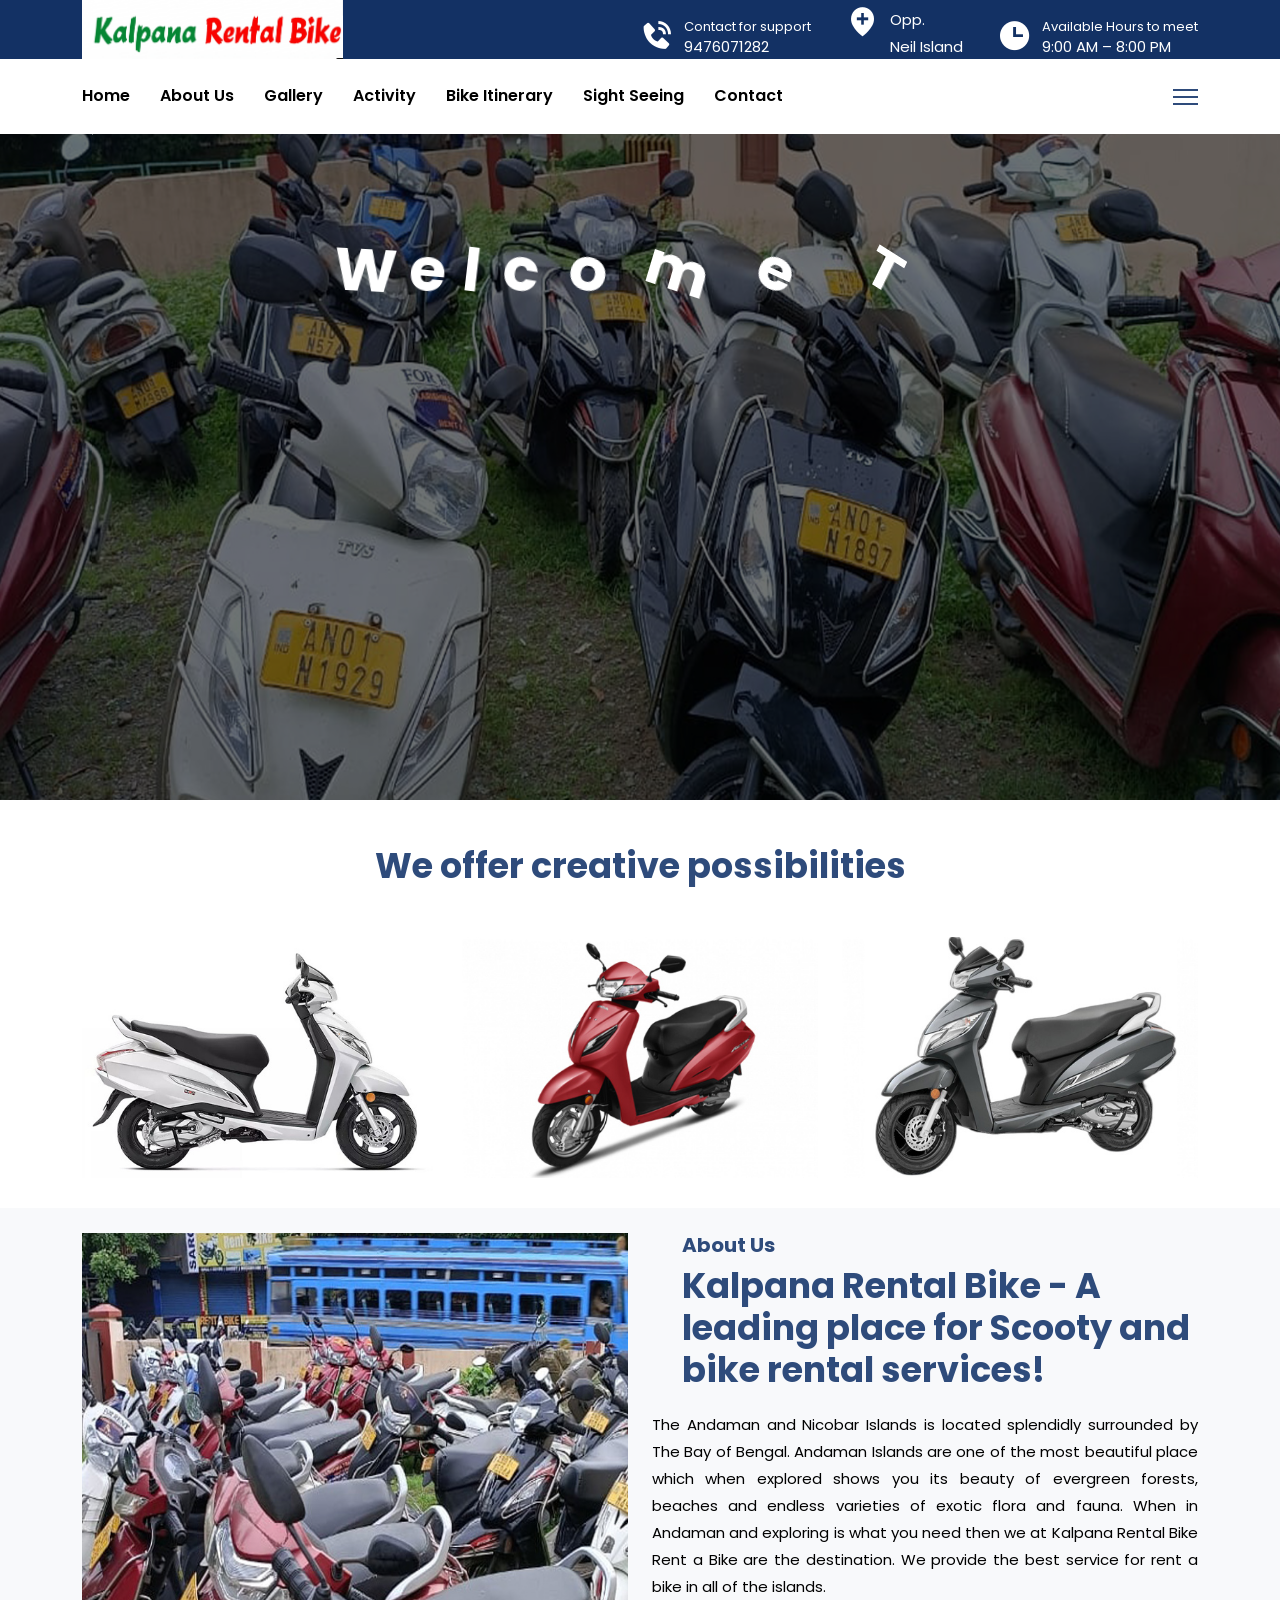
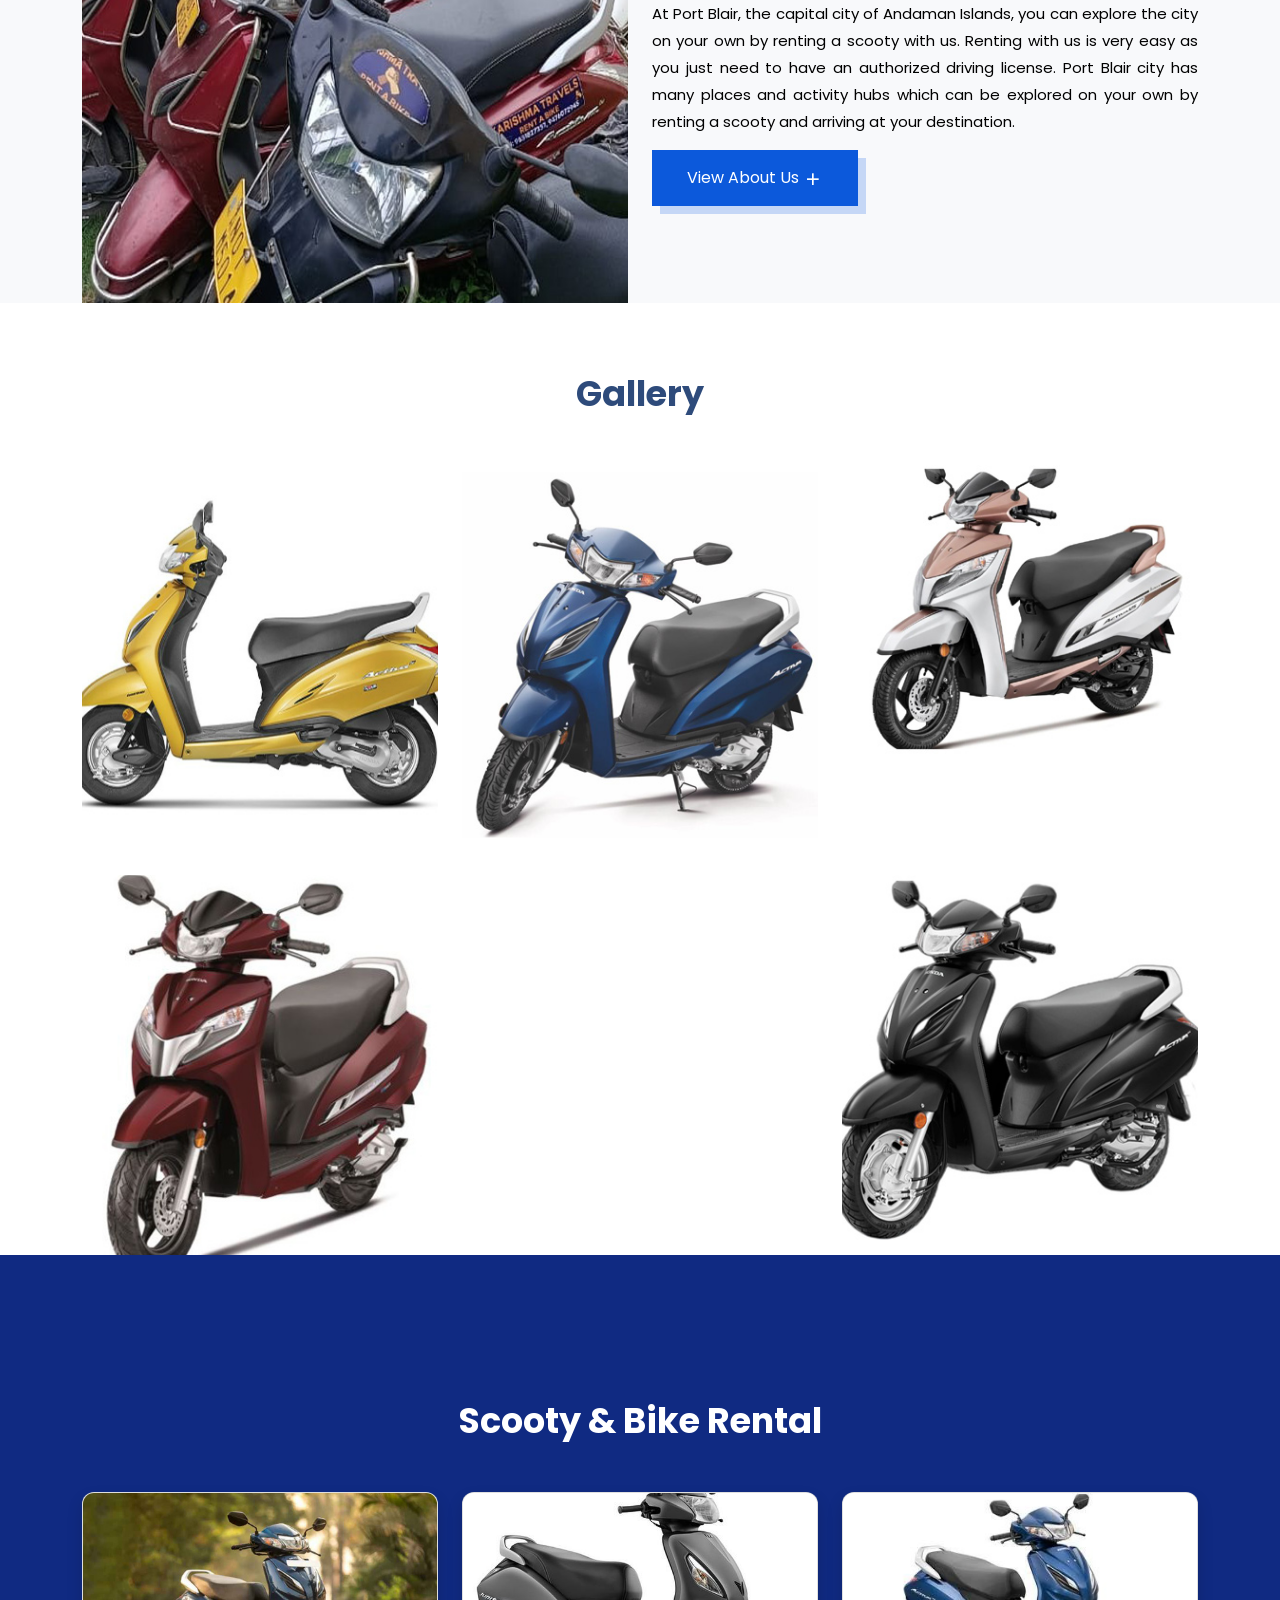
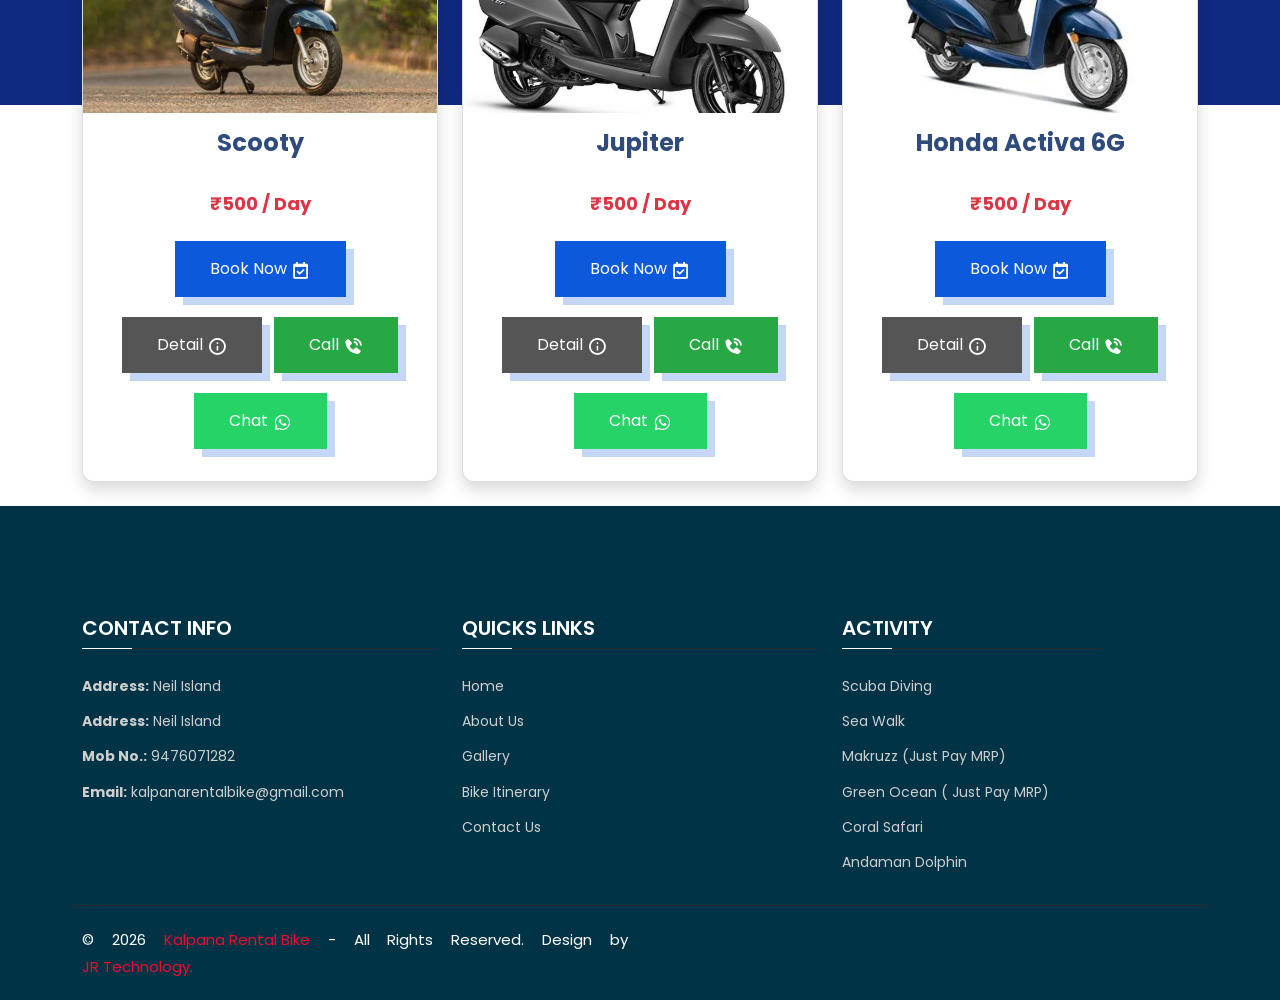
==== index.html @ c37c7326 "dsa" ====
<!doctype html>
<html lang="zxx">
    <head>
        <!-- Required meta tags -->
        <meta charset="utf-8">
		<meta name="viewport" content="width=device-width, initial-scale=1, shrink-to-fit=no">

		<!-- Revolution CSS -->
		<link rel="stylesheet" href="css/settings.css">
		<link rel="stylesheet" href="css/layers.css">
		<link rel="stylesheet" href="css/navigation.css">
		
        <!-- Bootstrap Min CSS --> 
        <link rel="stylesheet" href="css/bootstrap.min.css">
        <!-- Owl Theme Default Min CSS --> 
        <link rel="stylesheet" href="css/owl.theme.default.min.css">
        <!-- Owl Carousel Min CSS --> 
        <link rel="stylesheet" href="css/owl.carousel.min.css">
        <!-- Owl Magnific Min CSS --> 
        <link rel="stylesheet" href="css/magnific-popup.min.css">
        <!-- Animate Min CSS --> 
        <link rel="stylesheet" href="css/animate.min.css">
        <!-- Boxicons Min CSS --> 
		<link rel="stylesheet" href="css/boxicons.min.css">
        <!-- Meanmenu Min CSS -->
        <link rel="stylesheet" href="css/meanmenu.min.css">
        <!-- Nice Select Min CSS -->
        <link rel="stylesheet" href="css/nice-select.min.css">
		<!-- Odometer Min CSS-->
		<link rel="stylesheet" href="css/odometer.min.css">
		<!-- Date Picker Min CSS -->
        <link rel="stylesheet" href="css/date-picker.min.css">
		<!-- Slick Min CSS -->
        <link rel="stylesheet" href="css/slick.min.css">
        <!-- Style CSS -->
        <link rel="stylesheet" href="css/style.css">
        <!-- Responsive CSS -->
		<link rel="stylesheet" href="css/responsive.css">
		
		<!-- Favicon -->
        <link rel="icon" type="image/png" href="assets/img/favicon.png">
        <!-- Title -->
        <title>Kalpana Rental Bike</title>
    </head>

    <body>
	

	<!-- Start Header Area -->
    <header class="header-area fixed-top">
			<!-- Start Top Header Area -->
			<div class="top-header">
				<div class="container">
					<div class="row align-items-center">
						<div class="col-lg-3">
							<div class="header-left-content">
								<a href="index.html">
									<img src="images/ridgi-logo.png" alt="Ridgi">
								</a>
							</div>
						</div>
						<div class="col-lg-9">
							<div class="header-right-content">
								<ul>
									<li>
										<a href="#">
											<i class='bx bxs-phone-call'></i>
											<span>Contact for support</span>
											9476071282
										</a>
									</li>
									<li>
										<i class='bx bxs-location-plus'></i>
										
										 Opp. <br>Neil Island
									</li>
									<li>
										<i class='bx bxs-time'></i>
										<span>Available Hours to meet</span>
										9:00 AM – 8:00 PM
									</li>
								</ul>
							</div>
						</div>
					</div>
				</div>
			</div>
			<!-- End Top Header Area -->

			<!-- Start Ridgi Navbar Area -->
			<div class="ridgi-nav-style">
				<div class="navbar-area">
					<!-- Menu For Mobile Device -->
					<div class="mobile-nav">
						<a href="index.html" class="logo">
							<img src="images/ridgi-logo.png" alt="Ridgi Logo">
						</a>
					</div>
					<!-- Menu For Desktop Device -->
					<div class="main-nav">
						<nav class="navbar navbar-expand-md navbar-light">
							<div class="container">
								<a class="navbar-brand" href="index.html">
									<img src="images/ridgi-logo.png" alt="Ridgi Logo">
								</a>
								<div class="collapse navbar-collapse mean-menu" id="navbarSupportedContent">
									<ul class="navbar-nav mr-auto">
										<li class="nav-item">
											<a href="index.html" >Home
												
											</a>
											
										</li>
										<li class="nav-item">
											<a href="aboutus.html" class="nav-link">About Us</a>
										</li>
										
									
										<li class="nav-item">
											<a href="gallery.html" class="nav-link">Gallery</a>
										</li>

										<li class="nav-item">
											<a href="activity.html" class="nav-link">Activity</a>
										</li>

										<li class="nav-item">
											<a href="bikeitinerary.html" class="nav-link">Bike Itinerary</a>
										</li>
										

										<li class="nav-item">
											<a href="sightseeing.html" class="nav-link">Sight Seeing</a>
										</li>
									
										<li class="nav-item">
											<a href="contactus.html" class="nav-link">Contact</a>
										</li>
									</ul>
									<!-- Start Other Option -->
									<div class="others-option">
										
										
									
										<div class="menu-wrap">
											<button type="button" class="sidebar-menu" data-bs-toggle="modal" data-bs-target="#myModal2">
												<span></span>
												<span></span>
												<span></span>
											</button>
										</div>
									</div>
									<!-- End Other Option -->
								</div>
							</div>
						</nav>
					</div>
				</div>
			</div>
			<!-- End Ridgi Navbar Area -->
		</header>
		<!-- End Header Area -->

		<!-- Start Sidebar Modal -->
		<div class="sidebar-modal text-center">  
			<div class="modal right fade" id="myModal2" tabindex="-1" role="dialog" aria-labelledby="myModalLabel2">
				<div class="modal-dialog" role="document">
					<div class="modal-content">
						<div class="modal-header">
							<button type="button" class="close" data-bs-dismiss="modal" aria-label="Close">
								<span aria-hidden="true">
									<i class='bx bx-x'></i>
								</span>
							</button>
							<h2 class="modal-title" id="myModalLabel2">
								<a href="index.html">
									<img src="images/ridgi-logo.png" alt="Logo">
								</a>
							</h2>
						</div>
						<div class="modal-body">
							<div class="sidebar-modal-widget">
                                
                              
							</div>
							<div class="sidebar-modal-widget">
								<h3 class="title">Contact Info</h3>
								<ul class="contact-info">
									<li>
										<span>9476071282</span>
									</li>
									<li>
										<span><a href="#" >kalpanarentalbike@gmail.com</a></span>
									</li>
								</ul>
							</div>
							<div class="sidebar-modal-widget">
								<h3 class="title">Connect With Us</h3>
								<ul class="social-list">
									<li>
										<a href="#">
											<i class='bx bxl-facebook'></i>
										</a>
									</li>
								
									<li>
										<a href="#">
											<i class='bx bxl-linkedin'></i>
										</a>
									</li>
									<li>
										<a href="#">
											<i class='bx bxl-instagram'></i>
										</a>
									</li>
								
								</ul>
							</div>
						</div>
					</div>
				</div>
			</div>
		</div>
		<!-- End Sidebar Modal -->


		<!-- Start Main Slider -->
		<div class="main-slider-area">
            <div id="rev_slider_1078_1_wrapper" class="rev_slider_wrapper fullwidthbanner-container" data-alias="classic4export" data-source="gallery" style="margin:0px auto;background-color:transparent;padding:0px;margin-top:0px;margin-bottom:0px;">
                <!-- START REVOLUTION SLIDER 5.4.1 fullwidth mode -->
                <div id="rev_slider_1078_1" class="rev_slider fullwidthabanner" style="display: none;" data-version="5.4.1">
                    
                    <ul><!-- SLIDE  -->
                        <li data-index="rs-3045" data-transition="zoomout" data-slotamount="default" data-hideafterloop="0" data-hideslideonmobile="off"  data-easein="Power4.easeInOut" data-easeout="Power4.easeInOut" data-masterspeed="2000"  data-rotate="0"  data-fstransition="fade" data-fsmasterspeed="1500" data-fsslotamount="7" data-saveperformance="off"  data-title="Intro" data-param1="" data-param2="" data-param3="" data-param4="" data-param5="" data-param6="" data-param7="" data-param8="" data-param9="" data-param10="" data-description="">
                            <!-- MAIN IMAGE -->
                            <img src="images/slider1.jpg"  alt="image" data-bgposition="center center" data-kenburns="on" data-duration="10000" data-ease="Linear.easeNone" data-scalestart="100" data-scaleend="120" data-rotatestart="0" data-rotateend="0" data-offsetstart="0 -500" data-offsetend="0 500" data-bgparallax="10" class="rev-slidebg" data-no-retina>
                            <!-- LAYERS -->

                            <!-- LAYER NR. 1 -->
                            <div class="tp-caption NotGeneric-Title tp-resizeme" id="slide-3045-layer-1" data-x="['center','center','center','center']" data-hoffset="['0','0','0','0']" data-y="['middle','middle','middle','middle']" data-voffset="['-85','-60','-35','-55']" data-fontsize="['55','55','28','28']" data-lineheight="['70','70','50','50']" data-width="none" data-height="none" data-whitespace="nowrap" data-type="text" data-responsive_offset="on" data-frames='[{"from":"x:[105%];z:0;rX:45deg;rY:0deg;rZ:90deg;sX:1;sY:1;skX:0;skY:0;","mask":"x:0px;y:0px;s:inherit;e:inherit;","speed":2000,"to":"o:1;","delay":1000,"split":"chars","splitdelay":0.05,"ease":"Power4.easeInOut"},{"delay":"wait","speed":1000,"to":"y:[100%];","mask":"x:inherit;y:inherit;s:inherit;e:inherit;","ease":"Power2.easeInOut"}]' data-textAlign="['center','center','center','center']" data-paddingtop="[0,0,0,0]" data-paddingright="[0,0,0,0]" data-paddingbottom="[0,0,0,0]" data-paddingleft="[0,0,0,0]" style="z-index: 5; white-space: nowrap; text-transform: left;">
                                Welcome To Kalpana <br>Rental Bike
                            </div>

                         
                         
                        </li>

                        <!-- SLIDE  -->
                        <li data-index="rs-3046" data-transition="fadetotopfadefrombottom" data-slotamount="default" data-hideafterloop="0" data-hideslideonmobile="off" data-easein="Power3.easeInOut" data-easeout="Power3.easeInOut" data-masterspeed="1500" data-rotate="0" data-saveperformance="off" data-title="Parallax" data-param1="" data-param2="" data-param3="" data-param4="" data-param5="" data-param6="" data-param7="" data-param8="" data-param9="" data-param10="" data-description="">

                            <!-- MAIN IMAGE -->
                            <img src="images/slider2.jpg" alt="image" data-bgposition="center center" data-bgfit="cover" data-bgrepeat="no-repeat" data-bgparallax="10" class="rev-slidebg" data-no-retina>
                            <!-- LAYERS -->

                            <!-- LAYER NR. 1 -->
                            <div class="tp-caption NotGeneric-Title tp-resizeme rs-parallaxlevel-3" id="slide-3046-layer-1" data-x="['center','center','center','center']" data-hoffset="['0','0','0','0']" data-y="['middle','middle','middle','middle']" data-voffset="['-85','-60','-35','-55']" data-fontsize="['55','55','28','28']" data-lineheight="['70','70','50','50']" data-width="none" data-height="none" data-whitespace="nowrap" data-type="text" data-responsive_offset="on" data-frames='[{"from":"y:[100%];z:0;rZ:-35deg;sX:1;sY:1;skX:0;skY:0;","mask":"x:0px;y:0px;","speed":2000,"to":"o:1;","delay":1000,"split":"chars","splitdelay":0.05,"ease":"Power4.easeInOut"},{"delay":"wait","speed":1000,"to":"y:[100%];","mask":"x:inherit;y:inherit;","ease":"Power2.easeInOut"}]' data-textAlign="['center','center','center','center']" data-paddingtop="[10,10,10,10]" data-paddingright="[0,0,0,0]" data-paddingbottom="[0,0,0,0]" data-paddingleft="[0,0,0,0]" style="z-index: 8; white-space: nowrap;text-transform:left;">
                                Scooty Service In Andaman
                            </div>

                           
                        </li>

                        <!-- SLIDE  -->
                        <li data-index="rs-3049" data-transition="zoomin" data-slotamount="7" data-hideafterloop="0" data-hideslideonmobile="off"  data-easein="Power4.easeInOut" data-easeout="Power4.easeInOut" data-masterspeed="2000"  data-rotate="0"  data-saveperformance="off"  data-title="Slide 3" data-param1="" data-param2="" data-param3="" data-param4="" data-param5="" data-param6="" data-param7="" data-param8="" data-param9="" data-param10="" data-description="">

                            <!-- MAIN IMAGE -->
                            <img src="images/slider3.jpg"  alt="image" data-bgposition="center center" data-kenburns="on" data-duration="10000" data-ease="Linear.easeNone" data-scalestart="100" data-scaleend="120" data-rotatestart="0" data-rotateend="0" data-offsetstart="0 -500" data-offsetend="0 500" data-bgparallax="10" class="rev-slidebg" data-no-retina>
                            <!-- LAYERS -->

                            <!-- LAYER NR. 1 -->
                            <div class="tp-caption NotGeneric-Title tp-resizeme" id="slide-3049-layer-1" data-x="['center','center','center','center']" data-hoffset="['0','0','0','0']" data-y="['middle','middle','middle','middle']" data-voffset="['-100','-60','-45','-75']" data-fontsize="['55','55','28','30']" data-lineheight="['70','70','50','50']" data-width="none" data-height="none" data-whitespace="nowrap" data-type="text" data-responsive_offset="on" data-frames='[{"from":"x:[-105%];z:0;rX:0deg;rY:0deg;rZ:-90deg;sX:1;sY:1;skX:0;skY:0;","mask":"x:0px;y:0px;s:inherit;e:inherit;","speed":2000,"to":"o:1;","delay":1000,"split":"chars","splitdelay":0.1,"ease":"Power4.easeInOut"},{"delay":"wait","speed":1000,"to":"y:[100%];","mask":"x:inherit;y:inherit;s:inherit;e:inherit;","ease":"Power2.easeInOut"}]' data-textAlign="['center','center','center','center']" data-paddingtop="[10,10,10,10]" data-paddingright="[0,0,0,0]" data-paddingbottom="[0,0,0,0]" data-paddingleft="[0,0,0,0]" style="z-index: 22; white-space: nowrap;text-transform:left;">
								Bike on Rent
                            </div>

                                                    
                        </li>
                    </ul>
                    <div class="tp-bannertimer" style="height: 7px; background-color: rgba(255, 255, 255, 0.25);"></div>
                </div>
            </div><!-- END REVOLUTION SLIDER -->
        </div>
        <!-- End Main Slider -->


	
		<!-- Start What We Offer Area -->
		<section class="what-we-offer-area pb-70">
			<div class="container">
				<div class="section-title">
				
					<h2>We offer creative possibilities</h2>
				
				</div>
				<div class="row">
					<div class="col-lg-4 col-md-6">
						<div class="single-offer">
							<img src="images/offer1.jpg" alt="Image">
							
						</div>
					</div>
					<div class="col-lg-4 col-md-6">
						<div class="single-offer">
							<img src="images/offer2.jpg" alt="Image">
						
						</div>
					</div>
					<div class="col-lg-4 col-md-6 offset-md-3 offset-lg-0">
						<div class="single-offer">
							<img src="images/offer3.jpg" alt="Image">
						
						</div>
					</div>
				</div>
			</div>
		</section>
		<!-- End What We Offer Area -->

	



		<!-- Start Who We Are Area -->
		<section class="who-we-are-area ptb-100 jarallax"  data-jarallax='{"speed": 0.3}'>
			<div class="container">
				<div class="row">
					<div class="col-lg-6">
						<div class="who-we-are-img">
							<img src="images/who-we-are-img.jpg" alt="Image">
							
						</div>
					</div>
					<div class="col-lg-6">
						<div class="who-we-are-title">
							<h5>About Us</h5>
							<h2>Kalpana Rental Bike - A leading place for Scooty and bike rental services!</h2>
							
						</div>
						<div class="who-we-are-content">
							<p>The Andaman and Nicobar Islands is located splendidly surrounded by The Bay of Bengal. Andaman Islands are one of the most beautiful place which when explored shows you its beauty of evergreen forests, beaches and endless varieties of exotic flora and fauna. When in Andaman and exploring is what you need then we at Kalpana Rental Bike 
								Rent a Bike are the destination. We provide the best service for rent a bike in all of the islands.<br> At Port Blair, the capital city of Andaman Islands, you can explore the city on your own by renting a scooty with us. Renting with us is very easy as you just need to have an authorized driving license. Port Blair city has many places and activity hubs which can be explored on your own by renting a scooty and arriving at your destination.</p>
							<a class="default-btn" href="aboutus.html">
								View about us
								<i class='bx bx-plus'></i>
							</a>	
						</div>
					</div>
				</div>
			</div>
		</section>
		<!-- End Who We Are Area -->

		<!-- Start Gallerye Area -->
		<section class="gallery-area ptb-100">
			<div class="container">
				<div class="section-title">
					
					<h2>Gallery</h2>
				
				</div>
				<div class="gallery-wrap">
					
	
					<div class="shorting">
						<div class="row">
							<div class="col-12">
								<div class="row">
									<div class="col-lg-4 col-md-6 mix certified used">
										<div class="single-gallery">
											<div class="gallery-image bg-1">
												
											</div>
											<div class="gallery-content">
											
												<h3>
													<a href="#">
														Scooty On Rent
													</a>
												</h3>
											
											</div>
										</div>
									</div>
			
									<div class="col-lg-4 col-md-6 mix used certified new">
										<div class="single-gallery">
											<div class="gallery-image bg-2">
												
											</div>
											<div class="gallery-content">
												
												<h3>
													<a href="#">
													Scooty On Rent
													</a>
												</h3>
											
											</div>
										</div>
									</div>
			
									<div class="col-lg-4 col-md-12 mix new used certified">
										<div class="single-gallery">
											<div class="gallery-image bg-3">
												
											</div>
											<div class="gallery-content">
											
												<h3>
													<a href="#">
													Scooty On Rent
													</a>
												</h3>
												
											</div>
										</div>
									</div>
								</div>
							</div>
							
							<div class="col-12">
								<div class="row">
									<div class="col-lg-4 col-md-6 mix used">
										<div class="single-gallery">
											<div class="gallery-image bg-4">
												
											</div>
											<div class="gallery-content">
												
												<h3>
													<a href="product-details.html">
													Scooty On Rent
													</a>
												</h3>
											
											</div>
										</div>
									</div>
			
									<div class="col-lg-4 col-md-6 mix new">
										<div class="single-gallery">
											<div class="gallery-image bg-5">
												
											</div>
											<div class="gallery-content">
												
												<h3>
													<a href="product-details.html">
													Bike tOn Rent
													</a>
												</h3>
											
											</div>
										</div>
									</div>

									<div class="col-lg-4 col-md-6 mix new">
										<div class="single-gallery">
											<div class="gallery-image bg-6">
												
											</div>
											<div class="gallery-content">
												
												<h3>
													<a href="product-details.html">
													Scooty On Rent
													</a>
												</h3>
											
											</div>
										</div>
									</div>



								</div>
							</div>
							
						</div>
					</div>
				</div>
			</div>
		</section>
		<!-- End Gallerye Area -->

	

	
		

		<!-- Start Vehicle Rental Cards Area -->
		<section class="our-blog-area pt-70 pb-70">
			<div class="container">
				<div class="section-title">
					<h2>Scooty &amp; Bike Rental</h2>
				</div>
				<div class="row justify-content-center">

					<!-- Card 1: Scooty -->
					<div class="col-lg-4 col-md-6 mb-4">
						<div class="card h-100 shadow" style="border-radius:12px; overflow:hidden;">
							<img src="images/blog1.jpg" class="card-img-top" alt="Scooty" style="height:220px; object-fit:cover;">
							<div class="card-body text-center">
								<h4 class="card-title mb-1">Scooty</h4>
								<p class="text-danger fw-bold mb-3" style="font-size:18px;">&#8377;500 / Day</p>
								<a href="contactus.html" class="default-btn mb-2" style="display:inline-block; margin:4px;">Book Now <i class='bx bx-calendar-check'></i></a>
								<a href="bikeitinerary.html" class="default-btn mb-2" style="display:inline-block; margin:4px; background:#555;">Detail <i class='bx bx-info-circle'></i></a>
								<a href="tel:9476071282" class="default-btn mb-2" style="display:inline-block; margin:4px; background:#28a745;">Call <i class='bx bxs-phone-call'></i></a>
								<a href="https://wa.me/919476071282" target="_blank" class="default-btn mb-2" style="display:inline-block; margin:4px; background:#25d366;">Chat <i class='bx bxl-whatsapp'></i></a>
							</div>
						</div>
					</div>

					<!-- Card 2: Jupiter -->
					<div class="col-lg-4 col-md-6 mb-4">
						<div class="card h-100 shadow" style="border-radius:12px; overflow:hidden;">
							<img src="images/jupiter.jpg" class="card-img-top" alt="Jupiter" style="height:220px; object-fit:cover;">
							<div class="card-body text-center">
								<h4 class="card-title mb-1">Jupiter</h4>
								<p class="text-danger fw-bold mb-3" style="font-size:18px;">&#8377;500 / Day</p>
								<a href="contactus.html" class="default-btn mb-2" style="display:inline-block; margin:4px;">Book Now <i class='bx bx-calendar-check'></i></a>
								<a href="bikeitinerary.html" class="default-btn mb-2" style="display:inline-block; margin:4px; background:#555;">Detail <i class='bx bx-info-circle'></i></a>
								<a href="tel:9476071282" class="default-btn mb-2" style="display:inline-block; margin:4px; background:#28a745;">Call <i class='bx bxs-phone-call'></i></a>
								<a href="https://wa.me/919476071282" target="_blank" class="default-btn mb-2" style="display:inline-block; margin:4px; background:#25d366;">Chat <i class='bx bxl-whatsapp'></i></a>
							</div>
						</div>
					</div>

					<!-- Card 3: Honda Activa 6G -->
					<div class="col-lg-4 col-md-6 mb-4">
						<div class="card h-100 shadow" style="border-radius:12px; overflow:hidden;">
							<img src="images/activa 6g.jpg" class="card-img-top" alt="Honda Activa 6G" style="height:220px; object-fit:cover;">
							<div class="card-body text-center">
								<h4 class="card-title mb-1">Honda Activa 6G</h4>
								<p class="text-danger fw-bold mb-3" style="font-size:18px;">&#8377;500 / Day</p>
								<a href="contactus.html" class="default-btn mb-2" style="display:inline-block; margin:4px;">Book Now <i class='bx bx-calendar-check'></i></a>
								<a href="bikeitinerary.html" class="default-btn mb-2" style="display:inline-block; margin:4px; background:#555;">Detail <i class='bx bx-info-circle'></i></a>
								<a href="tel:9476071282" class="default-btn mb-2" style="display:inline-block; margin:4px; background:#28a745;">Call <i class='bx bxs-phone-call'></i></a>
								<a href="https://wa.me/919476071282" target="_blank" class="default-btn mb-2" style="display:inline-block; margin:4px; background:#25d366;">Chat <i class='bx bxl-whatsapp'></i></a>
							</div>
						</div>
					</div>

				</div>
			</div>
		</section>
		<!-- End Vehicle Rental Cards Area -->

	
		<!-- Start Top Footer Area -->
    <footer class="top-footer-area footer-bg pt-100">
			<div class="container">
				
				<div class="row footer-link-wrap pt-70 pb-70">
					
					<div class="col-lg-4 col-md-6">
						<div class="single-widget">
							<h3>Contact Info</h3>
							<ul>
								<li><b>Address:</b> Neil Island</li>
								<li><b>Address:</b> Neil Island</li>
								<li><b>Mob No.:</b> <a href="#">9476071282</a></li>
							
								<li><b>Email:</b> <a href="#">kalpanarentalbike@gmail.com</a></li>
							</ul>
						</div>
					</div>
					<div class="col-lg-4 col-md-6">
						<div class="single-widget">
							<h3>Quicks Links</h3>
							<ul>
								<li><a href="index.html">Home</a></li>
								<li><a href="aboutus.html">About Us</a></li>
							
								<li><a href="gallery.html">Gallery</a></li>
								<li><a href="bikeitinerary.html">Bike Itinerary</a></li>
								<li><a href="contactus.html">Contact Us</a></li>
							</ul>
						</div>
					</div>
					<div class="col-lg-3 col-md-6">
						<div class="single-widget">
							<h3>Activity</h3>
							<ul>
								<li><a href="activity.html">Scuba Diving</a></li>
								<li><a href="activity.html">Sea Walk</a></li>
								<li><a href="activity.html">Makruzz (Just Pay MRP)</a></li>
								<li><a href="activity.html">Green Ocean ( Just Pay MRP)</a></li>
								<li><a href="activity.html">Coral Safari</a></li>
								<li><a href="activity.html">Andaman Dolphin</a></li>
							</ul>
						</div>
					</div>
				</div>
			</div>
		</footer>
		<!-- End Top Footer Area -->

		<!-- Start Bottom Footer Area -->
		<footer class="bottom-footer-area footer-bg">
			<div class="container">
				<div class="row align-items-center">
					<div class="col-lg-6">
						<div class="copy-right">
							<p>&copy; 2026
							<a href="index.html">Kalpana Rental Bike</a> - All Rights Reserved. Design by <a href="http://jrtechnology.in/" target="_blank">JR Technology.</a>
							</p>
						</div>
					</div>
				
				</div>
			</div>
		</footer>
		<!-- End Bottom Footer Area -->
		


		
    <!-- GetButton.io widget -->



<script type="text/javascript">

(function () {

	var options = {

		whatsapp: "+91 9476071282", // WhatsApp number

		call_to_action: "Message us", // Call to action

		position: "left", // Position may be 'right' or 'left'
	};

	var proto = document.location.protocol, host = "getbutton.io", url = proto + "//static." + host;

	var s = document.createElement('script'); s.type = 'text/javascript'; s.async = true; s.src = url + '/widget-send-button/js/init.js';

	s.onload = function () { WhWidgetSendButton.init(host, proto, options); };

	var x = document.getElementsByTagName('script')[0]; x.parentNode.insertBefore(s, x);

})();

</script>
	

		<!-- Start Go Top Area -->
		<div class="go-top">
			<i class='bx bx-chevrons-up bx-fade-up'></i>
			<i class='bx bx-chevrons-up bx-fade-up'></i>
		</div>
		<!-- End Go Top Area --> 

        
        <!-- Jquery MIn JS -->
        <script data-cfasync="false" src="js/email-decode.min.js"></script><script src="js/jquery.min.js"></script>
        <!-- Bootstrap Bundle Min JS -->
        <script src="js/bootstrap.bundle.min.js"></script>
        <!-- Meanmenu Min JS -->
		<script src="js/meanmenu.min.js"></script>
        <!-- Wow Min JS -->
        <script src="js/wow.min.js"></script>
        <!-- Owl Carousel Min JS -->
		<script src="js/owl.carousel.min.js"></script>
        <!-- Owl Magnific Min JS -->
		<script src="js/magnific-popup.min.js"></script>
        <!-- Mixitup Min JS -->
		<script src="js/mixitup.min.js"></script>
        <!-- Nice Select Min JS -->
		<script src="js/nice-select.min.js"></script>
		<!-- Appear Min JS --> 
        <script src="js/appear.min.js"></script>
		<!-- Odometer JS --> 
		<script src="js/odometer.min.js"></script>
		<!-- Bootstrap Datepicker Min JS -->
		<script src="js/bootstrap-datepicker.min.js"></script>
		<!-- Jarallax Min JS --> 
        <script src="js/jarallax.min.js"></script>
		<!-- Slick Min JS -->
		<script src="js/slick.min.js"></script>
		<!-- Form Ajaxchimp Min JS -->
		<script src="js/ajaxchimp.min.js"></script>
		<!-- Form Validator Min JS -->
		<script src="js/form-validator.min.js"></script>
		<!-- Contact JS -->
		<script src="js/contact-form-script.js"></script>
        <!-- Custom JS -->
		<script src="js/custom.js"></script>

		<!-- Revolution JS -->
		<script src="js/jquery.themepunch.tools.min.js"></script>
		<script src="js/jquery.themepunch.revolution.min.js"></script>
		<script src="js/revolution.extension.actions.min.js"></script>
		<script src="js/revolution.extension.carousel.min.js"></script>
		<script src="js/revolution.extension.kenburn.min.js"></script>
		<script src="js/revolution.extension.layeranimation.min.js"></script>
		<script src="js/revolution.extension.migration.min.js"></script>
		<script src="js/revolution.extension.navigation.min.js"></script>
		<script src="js/revolution.extension.parallax.min.js"></script>
		<script src="js/revolution.extension.slideanims.min.js"></script>
		<script src="js/revolution.extension.video.min.js"></script>
		<script src="js/rev-slider-custom.js"></script>
    </body>
</html>
---- css/settings.css ----
/*-----------------------------------------------------------------------------

-	Revolution Slider 5.0 Default Style Settings -

Screen Stylesheet

version:   	5.4.5
date:      	15/05/17
author:		themepunch
email:     	info@themepunch.com
website:   	http://www.themepunch.com
-----------------------------------------------------------------------------*/
#debungcontrolls,.debugtimeline{width:100%;box-sizing:border-box}.rev_column,.rev_column .tp-parallax-wrap,.tp-svg-layer svg{vertical-align:top}#debungcontrolls{z-index:100000;position:fixed;bottom:0;height:auto;background:rgba(0,0,0,.6);padding:10px}.debugtimeline{height:10px;position:relative;margin-bottom:3px;display:none;white-space:nowrap}.debugtimeline:hover{height:15px}.the_timeline_tester{background:#e74c3c;position:absolute;top:0;left:0;height:100%;width:0}.rs-go-fullscreen{position:fixed!important;width:100%!important;height:100%!important;top:0!important;left:0!important;z-index:9999999!important;background:#fff!important}.debugtimeline.tl_slide .the_timeline_tester{background:#f39c12}.debugtimeline.tl_frame .the_timeline_tester{background:#3498db}.debugtimline_txt{color:#fff;font-weight:400;font-size:7px;position:absolute;left:10px;top:0;white-space:nowrap;line-height:10px}.rtl{direction:rtl}@font-face{font-family:revicons;src:url(../fonts/revicons/revicons.eot?5510888);src:url(../fonts/revicons/revicons.eot?5510888#iefix) format('embedded-opentype'),url(../fonts/revicons/revicons.woff?5510888) format('woff'),url(../fonts/revicons/revicons.ttf?5510888) format('truetype'),url(../fonts/revicons/revicons.svg?5510888#revicons) format('svg');font-weight:400;font-style:normal}[class*=" revicon-"]:before,[class^=revicon-]:before{font-family:revicons;font-style:normal;font-weight:400;speak:none;display:inline-block;text-decoration:inherit;width:1em;margin-right:.2em;text-align:center;font-variant:normal;text-transform:none;line-height:1em;margin-left:.2em}.revicon-search-1:before{content:'\e802'}.revicon-pencil-1:before{content:'\e831'}.revicon-picture-1:before{content:'\e803'}.revicon-cancel:before{content:'\e80a'}.revicon-info-circled:before{content:'\e80f'}.revicon-trash:before{content:'\e801'}.revicon-left-dir:before{content:'\e817'}.revicon-right-dir:before{content:'\e818'}.revicon-down-open:before{content:'\e83b'}.revicon-left-open:before{content:'\e819'}.revicon-right-open:before{content:'\e81a'}.revicon-angle-left:before{content:'\e820'}.revicon-angle-right:before{content:'\e81d'}.revicon-left-big:before{content:'\e81f'}.revicon-right-big:before{content:'\e81e'}.revicon-magic:before{content:'\e807'}.revicon-picture:before{content:'\e800'}.revicon-export:before{content:'\e80b'}.revicon-cog:before{content:'\e832'}.revicon-login:before{content:'\e833'}.revicon-logout:before{content:'\e834'}.revicon-video:before{content:'\e805'}.revicon-arrow-combo:before{content:'\e827'}.revicon-left-open-1:before{content:'\e82a'}.revicon-right-open-1:before{content:'\e82b'}.revicon-left-open-mini:before{content:'\e822'}.revicon-right-open-mini:before{content:'\e823'}.revicon-left-open-big:before{content:'\e824'}.revicon-right-open-big:before{content:'\e825'}.revicon-left:before{content:'\e836'}.revicon-right:before{content:'\e826'}.revicon-ccw:before{content:'\e808'}.revicon-arrows-ccw:before{content:'\e806'}.revicon-palette:before{content:'\e829'}.revicon-list-add:before{content:'\e80c'}.revicon-doc:before{content:'\e809'}.revicon-left-open-outline:before{content:'\e82e'}.revicon-left-open-2:before{content:'\e82c'}.revicon-right-open-outline:before{content:'\e82f'}.revicon-right-open-2:before{content:'\e82d'}.revicon-equalizer:before{content:'\e83a'}.revicon-layers-alt:before{content:'\e804'}.revicon-popup:before{content:'\e828'}.rev_slider_wrapper{position:relative;z-index:0;width:100%}.rev_slider{position:relative;overflow:visible}.entry-content .rev_slider a,.rev_slider a{box-shadow:none}.tp-overflow-hidden{overflow:hidden!important}.group_ov_hidden{overflow:hidden}.rev_slider img,.tp-simpleresponsive img{max-width:none!important;transition:none;margin:0;padding:0;border:none}.rev_slider .no-slides-text{font-weight:700;text-align:center;padding-top:80px}.rev_slider>ul,.rev_slider>ul>li,.rev_slider>ul>li:before,.rev_slider_wrapper>ul,.tp-revslider-mainul>li,.tp-revslider-mainul>li:before,.tp-simpleresponsive>ul,.tp-simpleresponsive>ul>li,.tp-simpleresponsive>ul>li:before{list-style:none!important;position:absolute;margin:0!important;padding:0!important;overflow-x:visible;overflow-y:visible;background-image:none;background-position:0 0;text-indent:0;top:0;left:0}.rev_slider>ul>li,.rev_slider>ul>li:before,.tp-revslider-mainul>li,.tp-revslider-mainul>li:before,.tp-simpleresponsive>ul>li,.tp-simpleresponsive>ul>li:before{visibility:hidden}.tp-revslider-mainul,.tp-revslider-slidesli{padding:0!important;margin:0!important;list-style:none!important}.fullscreen-container,.fullwidthbanner-container{padding:0;position:relative}.rev_slider li.tp-revslider-slidesli{position:absolute!important}.tp-caption .rs-untoggled-content{display:block}.tp-caption .rs-toggled-content{display:none}.rs-toggle-content-active.tp-caption .rs-toggled-content{display:block}.rs-toggle-content-active.tp-caption .rs-untoggled-content{display:none}.rev_slider .caption,.rev_slider .tp-caption{position:relative;visibility:hidden;white-space:nowrap;display:block;-webkit-font-smoothing:antialiased!important;z-index:1}.rev_slider .caption,.rev_slider .tp-caption,.tp-simpleresponsive img{-moz-user-select:none;-khtml-user-select:none;-webkit-user-select:none;-o-user-select:none}.rev_slider .tp-mask-wrap .tp-caption,.rev_slider .tp-mask-wrap :last-child,.wpb_text_column .rev_slider .tp-mask-wrap .tp-caption,.wpb_text_column .rev_slider .tp-mask-wrap :last-child{margin-bottom:0}.tp-svg-layer svg{width:100%;height:100%;position:relative}.tp-carousel-wrapper{cursor:url(openhand.cur),move}.tp-carousel-wrapper.dragged{cursor:url(closedhand.cur),move}.tp_inner_padding{box-sizing:border-box;max-height:none!important}.tp-caption.tp-layer-selectable{-moz-user-select:all;-khtml-user-select:all;-webkit-user-select:all;-o-user-select:all}.tp-caption.tp-hidden-caption,.tp-forcenotvisible,.tp-hide-revslider,.tp-parallax-wrap.tp-hidden-caption{visibility:hidden!important;display:none!important}.rev_slider audio,.rev_slider embed,.rev_slider iframe,.rev_slider object,.rev_slider video{max-width:none!important}.tp-element-background{position:absolute;top:0;left:0;width:100%;height:100%;z-index:0}.tp-blockmask,.tp-blockmask_in,.tp-blockmask_out{position:absolute;top:0;left:0;width:100%;height:100%;background:#fff;z-index:1000;transform:scaleX(0) scaleY(0)}.tp-parallax-wrap{transform-style:preserve-3d}.rev_row_zone{position:absolute;width:100%;left:0;box-sizing:border-box;min-height:50px;font-size:0}.rev_column_inner,.rev_slider .tp-caption.rev_row{position:relative;width:100%!important;box-sizing:border-box}.rev_row_zone_top{top:0}.rev_row_zone_middle{top:50%;transform:translateY(-50%)}.rev_row_zone_bottom{bottom:0}.rev_slider .tp-caption.rev_row{display:table;table-layout:fixed;vertical-align:top;height:auto!important;font-size:0}.rev_column{display:table-cell;position:relative;height:auto;box-sizing:border-box;font-size:0}.rev_column_inner{display:block;height:auto!important;white-space:normal!important}.rev_column_bg{width:100%;height:100%;position:absolute;top:0;left:0;z-index:0;box-sizing:border-box;background-clip:content-box;border:0 solid transparent}.tp-caption .backcorner,.tp-caption .backcornertop,.tp-caption .frontcorner,.tp-caption .frontcornertop{height:0;top:0;width:0;position:absolute}.rev_column_inner .tp-loop-wrap,.rev_column_inner .tp-mask-wrap,.rev_column_inner .tp-parallax-wrap{text-align:inherit}.rev_column_inner .tp-mask-wrap{display:inline-block}.rev_column_inner .tp-parallax-wrap,.rev_column_inner .tp-parallax-wrap .tp-loop-wrap,.rev_column_inner .tp-parallax-wrap .tp-mask-wrap{position:relative!important;left:auto!important;top:auto!important;line-height:0}.tp-video-play-button,.tp-video-play-button i{line-height:50px!important;vertical-align:top;text-align:center}.rev_column_inner .rev_layer_in_column,.rev_column_inner .tp-parallax-wrap,.rev_column_inner .tp-parallax-wrap .tp-loop-wrap,.rev_column_inner .tp-parallax-wrap .tp-mask-wrap{vertical-align:top}.rev_break_columns{display:block!important}.rev_break_columns .tp-parallax-wrap.rev_column{display:block!important;width:100%!important}.fullwidthbanner-container{overflow:hidden}.fullwidthbanner-container .fullwidthabanner{width:100%;position:relative}.tp-static-layers{position:absolute;z-index:101;top:0;left:0}.tp-caption .frontcorner{border-left:40px solid transparent;border-right:0 solid transparent;border-top:40px solid #00A8FF;left:-40px}.tp-caption .backcorner{border-left:0 solid transparent;border-right:40px solid transparent;border-bottom:40px solid #00A8FF;right:0}.tp-caption .frontcornertop{border-left:40px solid transparent;border-right:0 solid transparent;border-bottom:40px solid #00A8FF;left:-40px}.tp-caption .backcornertop{border-left:0 solid transparent;border-right:40px solid transparent;border-top:40px solid #00A8FF;right:0}.tp-layer-inner-rotation{position:relative!important}img.tp-slider-alternative-image{width:100%;height:auto}.caption.fullscreenvideo,.rs-background-video-layer,.tp-caption.coverscreenvideo,.tp-caption.fullscreenvideo{width:100%;height:100%;top:0;left:0;position:absolute}.noFilterClass{filter:none!important}.rs-background-video-layer{visibility:hidden;z-index:0}.caption.fullscreenvideo audio,.caption.fullscreenvideo iframe,.caption.fullscreenvideo video,.tp-caption.fullscreenvideo iframe,.tp-caption.fullscreenvideo iframe audio,.tp-caption.fullscreenvideo iframe video{width:100%!important;height:100%!important;display:none}.fullcoveredvideo audio,.fullscreenvideo audio .fullcoveredvideo video,.fullscreenvideo video{background:#000}.fullcoveredvideo .tp-poster{background-position:center center;background-size:cover;width:100%;height:100%;top:0;left:0}.videoisplaying .html5vid .tp-poster{display:none}.tp-video-play-button{background:#000;background:rgba(0,0,0,.3);border-radius:5px;position:absolute;top:50%;left:50%;color:#FFF;margin-top:-25px;margin-left:-25px;cursor:pointer;width:50px;height:50px;box-sizing:border-box;display:inline-block;z-index:4;opacity:0;transition:opacity .3s ease-out!important}.tp-audio-html5 .tp-video-play-button,.tp-hiddenaudio{display:none!important}.tp-caption .html5vid{width:100%!important;height:100%!important}.tp-video-play-button i{width:50px;height:50px;display:inline-block;font-size:40px!important}.rs-fullvideo-cover,.tp-dottedoverlay,.tp-shadowcover{height:100%;top:0;left:0;position:absolute}.tp-caption:hover .tp-video-play-button{opacity:1;display:block}.tp-caption .tp-revstop{display:none;border-left:5px solid #fff!important;border-right:5px solid #fff!important;margin-top:15px!important;line-height:20px!important;vertical-align:top;font-size:25px!important}.tp-seek-bar,.tp-video-button,.tp-volume-bar{outline:0;line-height:12px;margin:0;cursor:pointer}.videoisplaying .revicon-right-dir{display:none}.videoisplaying .tp-revstop{display:inline-block}.videoisplaying .tp-video-play-button{display:none}.fullcoveredvideo .tp-video-play-button{display:none!important}.fullscreenvideo .fullscreenvideo audio,.fullscreenvideo .fullscreenvideo video{object-fit:contain!important}.fullscreenvideo .fullcoveredvideo audio,.fullscreenvideo .fullcoveredvideo video{object-fit:cover!important}.tp-video-controls{position:absolute;bottom:0;left:0;right:0;padding:5px;opacity:0;transition:opacity .3s;background-image:linear-gradient(to bottom,#000 13%,#323232 100%);display:table;max-width:100%;overflow:hidden;box-sizing:border-box}.rev-btn.rev-hiddenicon i,.rev-btn.rev-withicon i{transition:all .2s ease-out!important;font-size:15px}.tp-caption:hover .tp-video-controls{opacity:.9}.tp-video-button{background:rgba(0,0,0,.5);border:0;border-radius:3px;font-size:12px;color:#fff;padding:0}.tp-video-button:hover{cursor:pointer}.tp-video-button-wrap,.tp-video-seek-bar-wrap,.tp-video-vol-bar-wrap{padding:0 5px;display:table-cell;vertical-align:middle}.tp-video-seek-bar-wrap{width:80%}.tp-video-vol-bar-wrap{width:20%}.tp-seek-bar,.tp-volume-bar{width:100%;padding:0}.rs-fullvideo-cover{width:100%;background:0 0;z-index:5}.disabled_lc .tp-video-play-button,.rs-background-video-layer audio::-webkit-media-controls,.rs-background-video-layer video::-webkit-media-controls,.rs-background-video-layer video::-webkit-media-controls-start-playback-button{display:none!important}.tp-audio-html5 .tp-video-controls{opacity:1!important;visibility:visible!important}.tp-dottedoverlay{background-repeat:repeat;width:100%;z-index:3}.tp-dottedoverlay.twoxtwo{background:url(../assets/gridtile.png)}.tp-dottedoverlay.twoxtwowhite{background:url(../assets/gridtile_white.png)}.tp-dottedoverlay.threexthree{background:url(../assets/gridtile_3x3.png)}.tp-dottedoverlay.threexthreewhite{background:url(../assets/gridtile_3x3_white.png)}.tp-shadowcover{width:100%;background:#fff;z-index:-1}.tp-shadow1{box-shadow:0 10px 6px -6px rgba(0,0,0,.8)}.tp-shadow2:after,.tp-shadow2:before,.tp-shadow3:before,.tp-shadow4:after{z-index:-2;position:absolute;content:"";bottom:10px;left:10px;width:50%;top:85%;max-width:300px;background:0 0;box-shadow:0 15px 10px rgba(0,0,0,.8);transform:rotate(-3deg)}.tp-shadow2:after,.tp-shadow4:after{transform:rotate(3deg);right:10px;left:auto}.tp-shadow5{position:relative;box-shadow:0 1px 4px rgba(0,0,0,.3),0 0 40px rgba(0,0,0,.1) inset}.tp-shadow5:after,.tp-shadow5:before{content:"";position:absolute;z-index:-2;box-shadow:0 0 25px 0 rgba(0,0,0,.6);top:30%;bottom:0;left:20px;right:20px;border-radius:100px/20px}.tp-button{padding:6px 13px 5px;border-radius:3px;height:30px;cursor:pointer;color:#fff!important;text-shadow:0 1px 1px rgba(0,0,0,.6)!important;font-size:15px;line-height:45px!important;font-family:arial,sans-serif;font-weight:700;letter-spacing:-1px;text-decoration:none}.tp-button.big{color:#fff;text-shadow:0 1px 1px rgba(0,0,0,.6);font-weight:700;padding:9px 20px;font-size:19px;line-height:57px!important}.purchase:hover,.tp-button.big:hover,.tp-button:hover{background-position:bottom,15px 11px}.purchase.green,.purchase:hover.green,.tp-button.green,.tp-button:hover.green{background-color:#21a117;box-shadow:0 3px 0 0 #104d0b}.purchase.blue,.purchase:hover.blue,.tp-button.blue,.tp-button:hover.blue{background-color:#1d78cb;box-shadow:0 3px 0 0 #0f3e68}.purchase.red,.purchase:hover.red,.tp-button.red,.tp-button:hover.red{background-color:#cb1d1d;box-shadow:0 3px 0 0 #7c1212}.purchase.orange,.purchase:hover.orange,.tp-button.orange,.tp-button:hover.orange{background-color:#f70;box-shadow:0 3px 0 0 #a34c00}.purchase.darkgrey,.purchase:hover.darkgrey,.tp-button.darkgrey,.tp-button.grey,.tp-button:hover.darkgrey,.tp-button:hover.grey{background-color:#555;box-shadow:0 3px 0 0 #222}.purchase.lightgrey,.purchase:hover.lightgrey,.tp-button.lightgrey,.tp-button:hover.lightgrey{background-color:#888;box-shadow:0 3px 0 0 #555}.rev-btn,.rev-btn:visited{outline:0!important;box-shadow:none!important;text-decoration:none!important;line-height:44px;font-size:17px;font-weight:500;padding:12px 35px;box-sizing:border-box;font-family:Roboto,sans-serif;cursor:pointer}.rev-btn.rev-uppercase,.rev-btn.rev-uppercase:visited{text-transform:uppercase;letter-spacing:1px;font-size:15px;font-weight:900}.rev-btn.rev-withicon i{font-weight:400;position:relative;top:0;margin-left:10px!important}.rev-btn.rev-hiddenicon i{font-weight:400;position:relative;top:0;opacity:0;margin-left:0!important;width:0!important}.rev-btn.rev-hiddenicon:hover i{opacity:1!important;margin-left:10px!important;width:auto!important}.rev-btn.rev-medium,.rev-btn.rev-medium:visited{line-height:36px;font-size:14px;padding:10px 30px}.rev-btn.rev-medium.rev-hiddenicon i,.rev-btn.rev-medium.rev-withicon i{font-size:14px;top:0}.rev-btn.rev-small,.rev-btn.rev-small:visited{line-height:28px;font-size:12px;padding:7px 20px}.rev-btn.rev-small.rev-hiddenicon i,.rev-btn.rev-small.rev-withicon i{font-size:12px;top:0}.rev-maxround{border-radius:30px}.rev-minround{border-radius:3px}.rev-burger{position:relative;width:60px;height:60px;box-sizing:border-box;padding:22px 0 0 14px;border-radius:50%;border:1px solid rgba(51,51,51,.25);-webkit-tap-highlight-color:transparent;cursor:pointer}.rev-burger span{display:block;width:30px;height:3px;background:#333;transition:.7s;pointer-events:none;transform-style:flat!important}.rev-burger.revb-white span,.rev-burger.revb-whitenoborder span{background:#fff}.rev-burger span:nth-child(2){margin:3px 0}#dialog_addbutton .rev-burger:hover :first-child,.open .rev-burger :first-child,.open.rev-burger :first-child{transform:translateY(6px) rotate(-45deg)}#dialog_addbutton .rev-burger:hover :nth-child(2),.open .rev-burger :nth-child(2),.open.rev-burger :nth-child(2){transform:rotate(-45deg);opacity:0}#dialog_addbutton .rev-burger:hover :last-child,.open .rev-burger :last-child,.open.rev-burger :last-child{transform:translateY(-6px) rotate(-135deg)}.rev-burger.revb-white{border:2px solid rgba(255,255,255,.2)}.rev-burger.revb-darknoborder,.rev-burger.revb-whitenoborder{border:0}.rev-burger.revb-darknoborder span{background:#333}.rev-burger.revb-whitefull{background:#fff;border:none}.rev-burger.revb-whitefull span{background:#333}.rev-burger.revb-darkfull{background:#333;border:none}.rev-burger.revb-darkfull span,.rev-scroll-btn.revs-fullwhite{background:#fff}@keyframes rev-ani-mouse{0%{opacity:1;top:29%}15%{opacity:1;top:50%}50%{opacity:0;top:50%}100%{opacity:0;top:29%}}.rev-scroll-btn{display:inline-block;position:relative;left:0;right:0;text-align:center;cursor:pointer;width:35px;height:55px;box-sizing:border-box;border:3px solid #fff;border-radius:23px}.rev-scroll-btn>*{display:inline-block;line-height:18px;font-size:13px;font-weight:400;color:#fff;font-family:proxima-nova,"Helvetica Neue",Helvetica,Arial,sans-serif;letter-spacing:2px}.rev-scroll-btn>.active,.rev-scroll-btn>:focus,.rev-scroll-btn>:hover{color:#fff}.rev-scroll-btn>.active,.rev-scroll-btn>:active,.rev-scroll-btn>:focus,.rev-scroll-btn>:hover{opacity:.8}.rev-scroll-btn.revs-fullwhite span{background:#333}.rev-scroll-btn.revs-fulldark{background:#333;border:none}.rev-scroll-btn.revs-fulldark span,.tp-bullet{background:#fff}.rev-scroll-btn span{position:absolute;display:block;top:29%;left:50%;width:8px;height:8px;margin:-4px 0 0 -4px;background:#fff;border-radius:50%;animation:rev-ani-mouse 2.5s linear infinite}.rev-scroll-btn.revs-dark{border-color:#333}.rev-scroll-btn.revs-dark span{background:#333}.rev-control-btn{position:relative;display:inline-block;z-index:5;color:#FFF;font-size:20px;line-height:60px;font-weight:400;font-style:normal;font-family:Raleway;text-decoration:none;text-align:center;background-color:#000;border-radius:50px;text-shadow:none;background-color:rgba(0,0,0,.5);width:60px;height:60px;box-sizing:border-box;cursor:pointer}.rev-cbutton-dark-sr,.rev-cbutton-light-sr{border-radius:3px}.rev-cbutton-light,.rev-cbutton-light-sr{color:#333;background-color:rgba(255,255,255,.75)}.rev-sbutton{line-height:37px;width:37px;height:37px}.rev-sbutton-blue{background-color:#3B5998}.rev-sbutton-lightblue{background-color:#00A0D1}.rev-sbutton-red{background-color:#DD4B39}.tp-bannertimer{visibility:hidden;width:100%;height:5px;background:#000;background:rgba(0,0,0,.15);position:absolute;z-index:200;top:0}.tp-bannertimer.tp-bottom{top:auto;bottom:0!important;height:5px}.tp-caption img{background:0 0;-ms-filter:"progid:DXImageTransform.Microsoft.gradient(startColorstr=#00FFFFFF,endColorstr=#00FFFFFF)";filter:progid:DXImageTransform.Microsoft.gradient(startColorstr=#00FFFFFF, endColorstr=#00FFFFFF);zoom:1}.caption.slidelink a div,.tp-caption.slidelink a div{width:3000px;height:1500px;background:url(../assets/coloredbg.png)}.tp-caption.slidelink a span{background:url(../assets/coloredbg.png)}.tp-loader.spinner0,.tp-loader.spinner5{background-image:url(../assets/loader.gif);background-repeat:no-repeat}.tp-shape{width:100%;height:100%}.tp-caption .rs-starring{display:inline-block}.tp-caption .rs-starring .star-rating{float:none;display:inline-block;vertical-align:top;color:#FFC321!important}.tp-caption .rs-starring .star-rating,.tp-caption .rs-starring-page .star-rating{position:relative;height:1em;width:5.4em;font-family:star;font-size:1em!important}.tp-loader.spinner0,.tp-loader.spinner1{width:40px;height:40px;margin-top:-20px;margin-left:-20px;animation:tp-rotateplane 1.2s infinite ease-in-out;background-color:#fff;border-radius:3px;box-shadow:0 0 20px 0 rgba(0,0,0,.15)}.tp-caption .rs-starring .star-rating:before,.tp-caption .rs-starring-page .star-rating:before{content:"\73\73\73\73\73";color:#E0DADF;float:left;top:0;left:0;position:absolute}.tp-caption .rs-starring .star-rating span{overflow:hidden;float:left;top:0;left:0;position:absolute;padding-top:1.5em;font-size:1em!important}.tp-caption .rs-starring .star-rating span:before{content:"\53\53\53\53\53";top:0;position:absolute;left:0}.tp-loader{top:50%;left:50%;z-index:10000;position:absolute}.tp-loader.spinner0{background-position:center center}.tp-loader.spinner5{background-position:10px 10px;background-color:#fff;margin:-22px;width:44px;height:44px;border-radius:3px}@keyframes tp-rotateplane{0%{transform:perspective(120px) rotateX(0) rotateY(0)}50%{transform:perspective(120px) rotateX(-180.1deg) rotateY(0)}100%{transform:perspective(120px) rotateX(-180deg) rotateY(-179.9deg)}}.tp-loader.spinner2{width:40px;height:40px;margin-top:-20px;margin-left:-20px;background-color:red;box-shadow:0 0 20px 0 rgba(0,0,0,.15);border-radius:100%;animation:tp-scaleout 1s infinite ease-in-out}@keyframes tp-scaleout{0%{transform:scale(0)}100%{transform:scale(1);opacity:0}}.tp-loader.spinner3{margin:-9px 0 0 -35px;width:70px;text-align:center}.tp-loader.spinner3 .bounce1,.tp-loader.spinner3 .bounce2,.tp-loader.spinner3 .bounce3{width:18px;height:18px;background-color:#fff;box-shadow:0 0 20px 0 rgba(0,0,0,.15);border-radius:100%;display:inline-block;animation:tp-bouncedelay 1.4s infinite ease-in-out;animation-fill-mode:both}.tp-loader.spinner3 .bounce1{animation-delay:-.32s}.tp-loader.spinner3 .bounce2{animation-delay:-.16s}@keyframes tp-bouncedelay{0%,100%,80%{transform:scale(0)}40%{transform:scale(1)}}.tp-loader.spinner4{margin:-20px 0 0 -20px;width:40px;height:40px;text-align:center;animation:tp-rotate 2s infinite linear}.tp-loader.spinner4 .dot1,.tp-loader.spinner4 .dot2{width:60%;height:60%;display:inline-block;position:absolute;top:0;background-color:#fff;border-radius:100%;animation:tp-bounce 2s infinite ease-in-out;box-shadow:0 0 20px 0 rgba(0,0,0,.15)}.tp-loader.spinner4 .dot2{top:auto;bottom:0;animation-delay:-1s}@keyframes tp-rotate{100%{transform:rotate(360deg)}}@keyframes tp-bounce{0%,100%{transform:scale(0)}50%{transform:scale(1)}}.tp-bullets.navbar,.tp-tabs.navbar,.tp-thumbs.navbar{border:none;min-height:0;margin:0;border-radius:0}.tp-bullets,.tp-tabs,.tp-thumbs{position:absolute;display:block;z-index:1000;top:0;left:0}.tp-tab,.tp-thumb{cursor:pointer;position:absolute;opacity:.5;box-sizing:border-box}.tp-arr-imgholder,.tp-tab-image,.tp-thumb-image,.tp-videoposter{background-position:center center;background-size:cover;width:100%;height:100%;display:block;position:absolute;top:0;left:0}.tp-tab.selected,.tp-tab:hover,.tp-thumb.selected,.tp-thumb:hover{opacity:1}.tp-tab-mask,.tp-thumb-mask{box-sizing:border-box!important}.tp-tabs,.tp-thumbs{box-sizing:content-box!important}.tp-bullet{width:15px;height:15px;position:absolute;background:rgba(255,255,255,.3);cursor:pointer}.tp-bullet.selected,.tp-bullet:hover{background:#fff}.tparrows{cursor:pointer;background:#000;background:rgba(0,0,0,.5);width:40px;height:40px;position:absolute;display:block;z-index:1000}.tparrows:hover{background:#000}.tparrows:before{font-family:revicons;font-size:15px;color:#fff;display:block;line-height:40px;text-align:center}.hginfo,.hglayerinfo{font-size:12px;font-weight:600}.tparrows.tp-leftarrow:before{content:'\e824'}.tparrows.tp-rightarrow:before{content:'\e825'}body.rtl .tp-kbimg{left:0!important}.dddwrappershadow{box-shadow:0 45px 100px rgba(0,0,0,.4)}.hglayerinfo{position:fixed;bottom:0;left:0;color:#FFF;line-height:20px;background:rgba(0,0,0,.75);padding:5px 10px;z-index:2000;white-space:normal}.helpgrid,.hginfo{position:absolute}.hginfo{top:-2px;left:-2px;color:#e74c3c;background:#000;padding:2px 5px}.indebugmode .tp-caption:hover{border:1px dashed #c0392b!important}.helpgrid{border:2px dashed #c0392b;top:0;left:0;z-index:0}#revsliderlogloglog{padding:15px;color:#fff;position:fixed;top:0;left:0;width:200px;height:150px;background:rgba(0,0,0,.7);z-index:100000;font-size:10px;overflow:scroll}.aden{filter:hue-rotate(-20deg) contrast(.9) saturate(.85) brightness(1.2)}.aden::after{background:linear-gradient(to right,rgba(66,10,14,.2),transparent);mix-blend-mode:darken}.perpetua::after,.reyes::after{mix-blend-mode:soft-light;opacity:.5}.inkwell{filter:sepia(.3) contrast(1.1) brightness(1.1) grayscale(1)}.perpetua::after{background:linear-gradient(to bottom,#005b9a,#e6c13d)}.reyes{filter:sepia(.22) brightness(1.1) contrast(.85) saturate(.75)}.reyes::after{background:#efcdad}.gingham{filter:brightness(1.05) hue-rotate(-10deg)}.gingham::after{background:linear-gradient(to right,rgba(66,10,14,.2),transparent);mix-blend-mode:darken}.toaster{filter:contrast(1.5) brightness(.9)}.toaster::after{background:radial-gradient(circle,#804e0f,#3b003b);mix-blend-mode:screen}.walden{filter:brightness(1.1) hue-rotate(-10deg) sepia(.3) saturate(1.6)}.walden::after{background:#04c;mix-blend-mode:screen;opacity:.3}.hudson{filter:brightness(1.2) contrast(.9) saturate(1.1)}.hudson::after{background:radial-gradient(circle,#a6b1ff 50%,#342134);mix-blend-mode:multiply;opacity:.5}.earlybird{filter:contrast(.9) sepia(.2)}.earlybird::after{background:radial-gradient(circle,#d0ba8e 20%,#360309 85%,#1d0210 100%);mix-blend-mode:overlay}.mayfair{filter:contrast(1.1) saturate(1.1)}.mayfair::after{background:radial-gradient(circle at 40% 40%,rgba(255,255,255,.8),rgba(255,200,200,.6),#111 60%);mix-blend-mode:overlay;opacity:.4}.lofi{filter:saturate(1.1) contrast(1.5)}.lofi::after{background:radial-gradient(circle,transparent 70%,#222 150%);mix-blend-mode:multiply}._1977{filter:contrast(1.1) brightness(1.1) saturate(1.3)}._1977:after{background:rgba(243,106,188,.3);mix-blend-mode:screen}.brooklyn{filter:contrast(.9) brightness(1.1)}.brooklyn::after{background:radial-gradient(circle,rgba(168,223,193,.4) 70%,#c4b7c8);mix-blend-mode:overlay}.xpro2{filter:sepia(.3)}.xpro2::after{background:radial-gradient(circle,#e6e7e0 40%,rgba(43,42,161,.6) 110%);mix-blend-mode:color-burn}.nashville{filter:sepia(.2) contrast(1.2) brightness(1.05) saturate(1.2)}.nashville::after{background:rgba(0,70,150,.4);mix-blend-mode:lighten}.nashville::before{background:rgba(247,176,153,.56);mix-blend-mode:darken}.lark{filter:contrast(.9)}.lark::after{background:rgba(242,242,242,.8);mix-blend-mode:darken}.lark::before{background:#22253f;mix-blend-mode:color-dodge}.moon{filter:grayscale(1) contrast(1.1) brightness(1.1)}.moon::before{background:#a0a0a0;mix-blend-mode:soft-light}.moon::after{background:#383838;mix-blend-mode:lighten}.clarendon{filter:contrast(1.2) saturate(1.35)}.clarendon:before{background:rgba(127,187,227,.2);mix-blend-mode:overlay}.willow{filter:grayscale(.5) contrast(.95) brightness(.9)}.willow::before{background-color:radial-gradient(40%,circle,#d4a9af 55%,#000 150%);mix-blend-mode:overlay}.willow::after{background-color:#d8cdcb;mix-blend-mode:color}.rise{filter:brightness(1.05) sepia(.2) contrast(.9) saturate(.9)}.rise::after{background:radial-gradient(circle,rgba(232,197,152,.8),transparent 90%);mix-blend-mode:overlay;opacity:.6}.rise::before{background:radial-gradient(circle,rgba(236,205,169,.15) 55%,rgba(50,30,7,.4));mix-blend-mode:multiply}._1977:after,._1977:before,.aden:after,.aden:before,.brooklyn:after,.brooklyn:before,.clarendon:after,.clarendon:before,.earlybird:after,.earlybird:before,.gingham:after,.gingham:before,.hudson:after,.hudson:before,.inkwell:after,.inkwell:before,.lark:after,.lark:before,.lofi:after,.lofi:before,.mayfair:after,.mayfair:before,.moon:after,.moon:before,.nashville:after,.nashville:before,.perpetua:after,.perpetua:before,.reyes:after,.reyes:before,.rise:after,.rise:before,.slumber:after,.slumber:before,.toaster:after,.toaster:before,.walden:after,.walden:before,.willow:after,.willow:before,.xpro2:after,.xpro2:before{content:'';display:block;height:100%;width:100%;top:0;left:0;position:absolute;pointer-events:none}._1977,.aden,.brooklyn,.clarendon,.earlybird,.gingham,.hudson,.inkwell,.lark,.lofi,.mayfair,.moon,.nashville,.perpetua,.reyes,.rise,.slumber,.toaster,.walden,.willow,.xpro2{position:relative}._1977 img,.aden img,.brooklyn img,.clarendon img,.earlybird img,.gingham img,.hudson img,.inkwell img,.lark img,.lofi img,.mayfair img,.moon img,.nashville img,.perpetua img,.reyes img,.rise img,.slumber img,.toaster img,.walden img,.willow img,.xpro2 img{width:100%;z-index:1}._1977:before,.aden:before,.brooklyn:before,.clarendon:before,.earlybird:before,.gingham:before,.hudson:before,.inkwell:before,.lark:before,.lofi:before,.mayfair:before,.moon:before,.nashville:before,.perpetua:before,.reyes:before,.rise:before,.slumber:before,.toaster:before,.walden:before,.willow:before,.xpro2:before{z-index:2}._1977:after,.aden:after,.brooklyn:after,.clarendon:after,.earlybird:after,.gingham:after,.hudson:after,.inkwell:after,.lark:after,.lofi:after,.mayfair:after,.moon:after,.nashville:after,.perpetua:after,.reyes:after,.rise:after,.slumber:after,.toaster:after,.walden:after,.willow:after,.xpro2:after{z-index:3}.slumber{filter:saturate(.66) brightness(1.05)}.slumber::after{background:rgba(125,105,24,.5);mix-blend-mode:soft-light}.slumber::before{background:rgba(69,41,12,.4);mix-blend-mode:lighten}.tp-kbimg-wrap:after,.tp-kbimg-wrap:before{height:500%;width:500%}
---- css/layers.css ----
/*-----------------------------------------------------------------------------

-	Revolution Slider 5.0 Layer Style Settings -

Screen Stylesheet

version:   	5.0.0
date:      	18/03/15
author:		themepunch
email:     	info@themepunch.com
website:   	http://www.themepunch.com
-----------------------------------------------------------------------------*/

* {
    -webkit-box-sizing: border-box;
    -moz-box-sizing: border-box;
    box-sizing: border-box;
}

.tp-caption.Twitter-Content a,.tp-caption.Twitter-Content a:visited
{
	color:#0084B4!important;
}

.tp-caption.Twitter-Content a:hover
{
	color:#0084B4!important;
	text-decoration:underline!important;
}

.tp-caption.medium_grey,.medium_grey
{
	background-color:#888;
	border-style:none;
	border-width:0;
	color:#fff;
	font-family:Arial;
	font-size:20px;
	font-weight:700;
	line-height:20px;
	margin:0;
	padding:2px 4px;
	position:absolute;
	text-shadow:0 2px 5px rgba(0,0,0,0.5);
	white-space:nowrap;
}

.tp-caption.small_text,.small_text
{
	border-style:none;
	border-width:0;
	color:#fff;
	font-family:Arial;
	font-size:14px;
	font-weight:700;
	line-height:20px;
	margin:0;
	position:absolute;
	text-shadow:0 2px 5px rgba(0,0,0,0.5);
	white-space:nowrap;
}

.tp-caption.medium_text,.medium_text
{
	border-style:none;
	border-width:0;
	color:#fff;
	font-family:Arial;
	font-size:20px;
	font-weight:700;
	line-height:20px;
	margin:0;
	position:absolute;
	text-shadow:0 2px 5px rgba(0,0,0,0.5);
	white-space:nowrap;
}

.tp-caption.large_text,.large_text
{
	border-style:none;
	border-width:0;
	color:#fff;
	font-family:Arial;
	font-size:40px;
	font-weight:700;
	line-height:40px;
	margin:0;
	position:absolute;
	text-shadow:0 2px 5px rgba(0,0,0,0.5);
	white-space:nowrap;
}

.tp-caption.very_large_text,.very_large_text
{
	border-style:none;
	border-width:0;
	color:#fff;
	font-family:Arial;
	font-size:60px;
	font-weight:700;
	letter-spacing:-2px;
	line-height:60px;
	margin:0;
	position:absolute;
	text-shadow:0 2px 5px rgba(0,0,0,0.5);
	white-space:nowrap;
}

.tp-caption.very_big_white,.very_big_white
{
	background-color:#000;
	border-style:none;
	border-width:0;
	color:#fff;
	font-family:Arial;
	font-size:60px;
	font-weight:800;
	line-height:60px;
	margin:0;
	padding:1px 4px 0;
	position:absolute;
	text-shadow:none;
	white-space:nowrap;
}

.tp-caption.very_big_black,.very_big_black
{
	background-color:#fff;
	border-style:none;
	border-width:0;
	color:#000;
	font-family:Arial;
	font-size:60px;
	font-weight:700;
	line-height:60px;
	margin:0;
	padding:1px 4px 0;
	position:absolute;
	text-shadow:none;
	white-space:nowrap;
}

.tp-caption.modern_medium_fat,.modern_medium_fat
{
	border-style:none;
	border-width:0;
	color:#000;
	font-family:"Open Sans", sans-serif;
	font-size:24px;
	font-weight:800;
	line-height:20px;
	margin:0;
	position:absolute;
	text-shadow:none;
	white-space:nowrap;
}

.tp-caption.modern_medium_fat_white,.modern_medium_fat_white
{
	border-style:none;
	border-width:0;
	color:#fff;
	font-family:"Open Sans", sans-serif;
	font-size:24px;
	font-weight:800;
	line-height:20px;
	margin:0;
	position:absolute;
	text-shadow:none;
	white-space:nowrap;
}

.tp-caption.modern_medium_light,.modern_medium_light
{
	border-style:none;
	border-width:0;
	color:#000;
	font-family:"Open Sans", sans-serif;
	font-size:24px;
	font-weight:300;
	line-height:20px;
	margin:0;
	position:absolute;
	text-shadow:none;
	white-space:nowrap;
}

.tp-caption.modern_big_bluebg,.modern_big_bluebg
{
	background-color:#4e5b6c;
	border-style:none;
	border-width:0;
	color:#fff;
	font-family:"Open Sans", sans-serif;
	font-size:30px;
	font-weight:800;
	letter-spacing:0;
	line-height:36px;
	margin:0;
	padding:3px 10px;
	position:absolute;
	text-shadow:none;
}

.tp-caption.modern_big_redbg,.modern_big_redbg
{
	background-color:#de543e;
	border-style:none;
	border-width:0;
	color:#fff;
	font-family:"Open Sans", sans-serif;
	font-size:30px;
	font-weight:300;
	letter-spacing:0;
	line-height:36px;
	margin:0;
	padding:1px 10px 3px;
	position:absolute;
	text-shadow:none;
}

.tp-caption.modern_small_text_dark,.modern_small_text_dark
{
	border-style:none;
	border-width:0;
	color:#555;
	font-family:Arial;
	font-size:14px;
	line-height:22px;
	margin:0;
	position:absolute;
	text-shadow:none;
	white-space:nowrap;
}

.tp-caption.boxshadow,.boxshadow
{		
	box-shadow:0 0 20px rgba(0,0,0,0.5);
}

.tp-caption.black,.black
{
	color:#000;
	text-shadow:none;
}

.tp-caption.noshadow,.noshadow
{
	text-shadow:none;
}

.tp-caption.thinheadline_dark,.thinheadline_dark
{
	background-color:transparent;
	color:rgba(0,0,0,0.85);
	font-family:"Open Sans";
	font-size:30px;
	font-weight:300;
	line-height:30px;
	position:absolute;
	text-shadow:none;
}

.tp-caption.thintext_dark,.thintext_dark
{
	background-color:transparent;
	color:rgba(0,0,0,0.85);
	font-family:"Open Sans";
	font-size:16px;
	font-weight:300;
	line-height:26px;
	position:absolute;
	text-shadow:none;
}

.tp-caption.largeblackbg,.largeblackbg
{
	
	
	background-color:#000;
	border-radius:0;
	color:#fff;
	font-family:"Open Sans";
	font-size:50px;
	font-weight:300;
	line-height:70px;
	padding:0 20px;
	position:absolute;
	text-shadow:none;
}

.tp-caption.largepinkbg,.largepinkbg
{
	
	
	background-color:#db4360;
	border-radius:0;
	color:#fff;
	font-family:"Open Sans";
	font-size:50px;
	font-weight:300;
	line-height:70px;
	padding:0 20px;
	position:absolute;
	text-shadow:none;
}

.tp-caption.largewhitebg,.largewhitebg
{
	
	
	background-color:#fff;
	border-radius:0;
	color:#000;
	font-family:"Open Sans";
	font-size:50px;
	font-weight:300;
	line-height:70px;
	padding:0 20px;
	position:absolute;
	text-shadow:none;
}

.tp-caption.largegreenbg,.largegreenbg
{
	
	
	background-color:#67ae73;
	border-radius:0;
	color:#fff;
	font-family:"Open Sans";
	font-size:50px;
	font-weight:300;
	line-height:70px;
	padding:0 20px;
	position:absolute;
	text-shadow:none;
}

.tp-caption.excerpt,.excerpt
{
	background-color:rgba(0,0,0,1);
	border-color:#fff;
	border-style:none;
	border-width:0;
	color:#fff;
	font-family:Arial;
	font-size:36px;
	font-weight:700;
	height:auto;
	letter-spacing:-1.5px;
	line-height:36px;
	margin:0;
	padding:1px 4px 0;
	text-decoration:none;
	text-shadow:none;
	white-space:normal!important;
	width:150px;
}

.tp-caption.large_bold_grey,.large_bold_grey
{
	background-color:transparent;
	border-color:#ffd658;
	border-style:none;
	border-width:0;
	color:#666;
	font-family:"Open Sans";
	font-size:60px;
	font-weight:800;
	line-height:60px;
	margin:0;
	padding:1px 4px 0;
	text-decoration:none;
	text-shadow:none;
}

.tp-caption.medium_thin_grey,.medium_thin_grey
{
	background-color:transparent;
	border-color:#ffd658;
	border-style:none;
	border-width:0;
	color:#666;
	font-family:"Open Sans";
	font-size:34px;
	font-weight:300;
	line-height:30px;
	margin:0;
	padding:1px 4px 0;
	text-decoration:none;
	text-shadow:none;
}

.tp-caption.small_thin_grey,.small_thin_grey
{
	background-color:transparent;
	border-color:#ffd658;
	border-style:none;
	border-width:0;
	color:#757575;
	font-family:"Open Sans";
	font-size:18px;
	font-weight:300;
	line-height:26px;
	margin:0;
	padding:1px 4px 0;
	text-decoration:none;
	text-shadow:none;
}

.tp-caption.lightgrey_divider,.lightgrey_divider
{
	background-color:rgba(235,235,235,1);
	background-position:initial;
	background-repeat:initial;
	border-color:#222;
	border-style:none;
	border-width:0;
	height:3px;
	text-decoration:none;
	width:370px;
}

.tp-caption.large_bold_darkblue,.large_bold_darkblue
{
	background-color:transparent;
	border-color:#ffd658;
	border-style:none;
	border-width:0;
	color:#34495e;
	font-family:"Open Sans";
	font-size:58px;
	font-weight:800;
	line-height:60px;
	text-decoration:none;
}

.tp-caption.medium_bg_darkblue,.medium_bg_darkblue
{
	background-color:#34495e;
	border-color:#ffd658;
	border-style:none;
	border-width:0;
	color:#fff;
	font-family:"Open Sans";
	font-size:20px;
	font-weight:800;
	line-height:20px;
	padding:10px;
	text-decoration:none;
}

.tp-caption.medium_bold_red,.medium_bold_red
{
	background-color:transparent;
	border-color:#ffd658;
	border-style:none;
	border-width:0;
	color:#e33a0c;
	font-family:"Open Sans";
	font-size:24px;
	font-weight:800;
	line-height:30px;
	padding:0;
	text-decoration:none;
}

.tp-caption.medium_light_red,.medium_light_red
{
	background-color:transparent;
	border-color:#ffd658;
	border-style:none;
	border-width:0;
	color:#e33a0c;
	font-family:"Open Sans";
	font-size:21px;
	font-weight:300;
	line-height:26px;
	padding:0;
	text-decoration:none;
}

.tp-caption.medium_bg_red,.medium_bg_red
{
	background-color:#e33a0c;
	border-color:#ffd658;
	border-style:none;
	border-width:0;
	color:#fff;
	font-family:"Open Sans";
	font-size:20px;
	font-weight:800;
	line-height:20px;
	padding:10px;
	text-decoration:none;
}

.tp-caption.medium_bold_orange,.medium_bold_orange
{
	background-color:transparent;
	border-color:#ffd658;
	border-style:none;
	border-width:0;
	color:#f39c12;
	font-family:"Open Sans";
	font-size:24px;
	font-weight:800;
	line-height:30px;
	text-decoration:none;
}

.tp-caption.medium_bg_orange,.medium_bg_orange
{
	background-color:#f39c12;
	border-color:#ffd658;
	border-style:none;
	border-width:0;
	color:#fff;
	font-family:"Open Sans";
	font-size:20px;
	font-weight:800;
	line-height:20px;
	padding:10px;
	text-decoration:none;
}

.tp-caption.grassfloor,.grassfloor
{
	background-color:rgba(160,179,151,1);
	border-color:#222;
	border-style:none;
	border-width:0;
	height:150px;
	text-decoration:none;
	width:4000px;
}

.tp-caption.large_bold_white,.large_bold_white
{
	background-color:transparent;
	border-color:#ffd658;
	border-style:none;
	border-width:0;
	color:#fff;
	font-family:"Open Sans";
	font-size:58px;
	font-weight:800;
	line-height:60px;
	text-decoration:none;
}

.tp-caption.medium_light_white,.medium_light_white
{
	background-color:transparent;
	border-color:#ffd658;
	border-style:none;
	border-width:0;
	color:#fff;
	font-family:"Open Sans";
	font-size:30px;
	font-weight:300;
	line-height:36px;
	padding:0;
	text-decoration:none;
}

.tp-caption.mediumlarge_light_white,.mediumlarge_light_white
{
	background-color:transparent;
	border-color:#ffd658;
	border-style:none;
	border-width:0;
	color:#fff;
	font-family:"Open Sans";
	font-size:34px;
	font-weight:300;
	line-height:40px;
	padding:0;
	text-decoration:none;
}

.tp-caption.mediumlarge_light_white_center,.mediumlarge_light_white_center
{
	background-color:transparent;
	border-color:#ffd658;
	border-style:none;
	border-width:0;
	color:#fff;
	font-family:"Open Sans";
	font-size:34px;
	font-weight:300;
	line-height:40px;
	padding:0;
	text-align:center;
	text-decoration:none;
}

.tp-caption.medium_bg_asbestos,.medium_bg_asbestos
{
	background-color:#7f8c8d;
	border-color:#ffd658;
	border-style:none;
	border-width:0;
	color:#fff;
	font-family:"Open Sans";
	font-size:20px;
	font-weight:800;
	line-height:20px;
	padding:10px;
	text-decoration:none;
}

.tp-caption.medium_light_black,.medium_light_black
{
	background-color:transparent;
	border-color:#ffd658;
	border-style:none;
	border-width:0;
	color:#000;
	font-family:"Open Sans";
	font-size:30px;
	font-weight:300;
	line-height:36px;
	padding:0;
	text-decoration:none;
}

.tp-caption.large_bold_black,.large_bold_black
{
	background-color:transparent;
	border-color:#ffd658;
	border-style:none;
	border-width:0;
	color:#000;
	font-family:"Open Sans";
	font-size:58px;
	font-weight:800;
	line-height:60px;
	text-decoration:none;
}

.tp-caption.mediumlarge_light_darkblue,.mediumlarge_light_darkblue
{
	background-color:transparent;
	border-color:#ffd658;
	border-style:none;
	border-width:0;
	color:#34495e;
	font-family:"Open Sans";
	font-size:34px;
	font-weight:300;
	line-height:40px;
	padding:0;
	text-decoration:none;
}

.tp-caption.small_light_white,.small_light_white
{
	background-color:transparent;
	border-color:#ffd658;
	border-style:none;
	border-width:0;
	color:#fff;
	font-family:"Open Sans";
	font-size:17px;
	font-weight:300;
	line-height:28px;
	padding:0;
	text-decoration:none;
}

.tp-caption.roundedimage,.roundedimage
{
	border-color:#222;
	border-style:none;
	border-width:0;
}

.tp-caption.large_bg_black,.large_bg_black
{
	background-color:#000;
	border-color:#ffd658;
	border-style:none;
	border-width:0;
	color:#fff;
	font-family:"Open Sans";
	font-size:40px;
	font-weight:800;
	line-height:40px;
	padding:10px 20px 15px;
	text-decoration:none;
}

.tp-caption.mediumwhitebg,.mediumwhitebg
{
	background-color:#fff;
	border-color:#000;
	border-style:none;
	border-width:0;
	color:#000;
	font-family:"Open Sans";
	font-size:30px;
	font-weight:300;
	line-height:30px;
	padding:5px 15px 10px;
	text-decoration:none;
	text-shadow:none;
}

.tp-caption.maincaption,.maincaption
{
	background-color:transparent;
	border-color:#000;
	border-style:none;
	border-width:0;
	color:#212a40;
	font-family:roboto;
	font-size:33px;
	font-weight:500;
	line-height:43px;
	text-decoration:none;
	text-shadow:none;
}

.tp-caption.miami_title_60px,.miami_title_60px
{
	background-color:transparent;
	border-color:#000;
	border-style:none;
	border-width:0;
	color:#fff;
	font-family:"Source Sans Pro";
	font-size:60px;
	font-weight:700;
	letter-spacing:1px;
	line-height:60px;
	text-decoration:none;
	text-shadow:none;
}

.tp-caption.miami_subtitle,.miami_subtitle
{
	background-color:transparent;
	border-color:#000;
	border-style:none;
	border-width:0;
	color:rgba(255,255,255,0.65);
	font-family:"Source Sans Pro";
	font-size:17px;
	font-weight:400;
	letter-spacing:2px;
	line-height:24px;
	text-decoration:none;
	text-shadow:none;
}

.tp-caption.divideline30px,.divideline30px
{
	background:#fff;
	background-color:#fff;
	border-color:#222;
	border-style:none;
	border-width:0;
	height:2px;
	min-width:30px;
	text-decoration:none;
}

.tp-caption.Miami_nostyle,.Miami_nostyle
{
	border-color:#222;
	border-style:none;
	border-width:0;
}

.tp-caption.miami_content_light,.miami_content_light
{
	background-color:transparent;
	border-color:#000;
	border-style:none;
	border-width:0;
	color:#fff;
	font-family:"Source Sans Pro";
	font-size:22px;
	font-weight:400;
	letter-spacing:0;
	line-height:28px;
	text-decoration:none;
	text-shadow:none;
}

.tp-caption.miami_title_60px_dark,.miami_title_60px_dark
{
	background-color:transparent;
	border-color:#000;
	border-style:none;
	border-width:0;
	color:#333;
	font-family:"Source Sans Pro";
	font-size:60px;
	font-weight:700;
	letter-spacing:1px;
	line-height:60px;
	text-decoration:none;
	text-shadow:none;
}

.tp-caption.miami_content_dark,.miami_content_dark
{
	background-color:transparent;
	border-color:#000;
	border-style:none;
	border-width:0;
	color:#666;
	font-family:"Source Sans Pro";
	font-size:22px;
	font-weight:400;
	letter-spacing:0;
	line-height:28px;
	text-decoration:none;
	text-shadow:none;
}

.tp-caption.divideline30px_dark,.divideline30px_dark
{
	background-color:#333;
	border-color:#222;
	border-style:none;
	border-width:0;
	height:2px;
	min-width:30px;
	text-decoration:none;
}

.tp-caption.ellipse70px,.ellipse70px
{
	background-color:rgba(0,0,0,0.14902);
	border-color:#222;
	border-radius:50px 50px 50px 50px;
	border-style:none;
	border-width:0;
	cursor:pointer;
	line-height:1px;
	min-height:70px;
	min-width:70px;
	text-decoration:none;
}

.tp-caption.arrowicon,.arrowicon
{
	border-color:#222;
	border-style:none;
	border-width:0;
	line-height:1px;
}

.tp-caption.MarkerDisplay,.MarkerDisplay
{
	background-color:transparent;
	border-color:#000;
	border-radius:0 0 0 0;
	border-style:none;
	border-width:0;
	font-family:"Permanent Marker";
	font-style:normal;
	padding:0;
	text-decoration:none;
	text-shadow:none;
}

.tp-caption.Restaurant-Display,.Restaurant-Display
{
	background-color:transparent;
	border-color:transparent;
	border-radius:0 0 0 0;
	border-style:none;
	border-width:0;
	color:#fff;
	font-family:Roboto;
	font-size:120px;
	font-style:normal;
	font-weight:700;
	line-height:120px;
	padding:0;
	text-decoration:none;
}

.tp-caption.Restaurant-Cursive,.Restaurant-Cursive
{
	background-color:transparent;
	border-color:transparent;
	border-radius:0 0 0 0;
	border-style:none;
	border-width:0;
	color:#fff;
	font-family:"Nothing you could do";
	font-size:30px;
	font-style:normal;
	font-weight:400;
	letter-spacing:2px;
	line-height:30px;
	padding:0;
	text-decoration:none;
}

.tp-caption.Restaurant-ScrollDownText,.Restaurant-ScrollDownText
{
	background-color:transparent;
	border-color:transparent;
	border-radius:0 0 0 0;
	border-style:none;
	border-width:0;
	color:#fff;
	font-family:Roboto;
	font-size:17px;
	font-style:normal;
	font-weight:400;
	letter-spacing:2px;
	line-height:17px;
	padding:0;
	text-decoration:none;
}

.tp-caption.Restaurant-Description,.Restaurant-Description
{
	background-color:transparent;
	border-color:transparent;
	border-radius:0 0 0 0;
	border-style:none;
	border-width:0;
	color:#fff;
	font-family:Roboto;
	font-size:20px;
	font-style:normal;
	font-weight:300;
	letter-spacing:3px;
	line-height:30px;
	padding:0;
	text-decoration:none;
}

.tp-caption.Restaurant-Price,.Restaurant-Price
{
	background-color:transparent;
	border-color:transparent;
	border-radius:0 0 0 0;
	border-style:none;
	border-width:0;
	color:#fff;
	font-family:Roboto;
	font-size:30px;
	font-style:normal;
	font-weight:300;
	letter-spacing:3px;
	line-height:30px;
	padding:0;
	text-decoration:none;
}

.tp-caption.Restaurant-Menuitem,.Restaurant-Menuitem
{
	background-color:rgba(0,0,0,1.00);
	border-color:transparent;
	border-radius:0 0 0 0;
	border-style:none;
	border-width:0;
	color:rgba(255,255,255,1.00);
	font-family:Roboto;
	font-size:17px;
	font-style:normal;
	font-weight:400;
	letter-spacing:2px;
	line-height:17px;
	padding:10px 30px;
	text-align:left;
	text-decoration:none;
}

.tp-caption.Furniture-LogoText,.Furniture-LogoText
{
	background-color:transparent;
	border-color:transparent;
	border-radius:0 0 0 0;
	border-style:none;
	border-width:0;
	color:rgba(230,207,163,1.00);
	font-family:Raleway;
	font-size:160px;
	font-style:normal;
	font-weight:300;
	line-height:150px;
	padding:0;
	text-decoration:none;
	text-shadow:none;
}

.tp-caption.Furniture-Plus,.Furniture-Plus
{
	background-color:rgba(255,255,255,1.00);
	border-color:transparent;
	border-radius:30px 30px 30px 30px;
	border-style:none;
	border-width:0;
	box-shadow:rgba(0,0,0,0.1) 0 1px 3px;
	color:rgba(230,207,163,1.00);
	font-family:Raleway;
	font-size:20px;
	font-style:normal;
	font-weight:400;
	line-height:20px;
	padding:6px 7px 4px;
	text-decoration:none;
	text-shadow:none;
}

.tp-caption.Furniture-Title,.Furniture-Title
{
	background-color:transparent;
	border-color:transparent;
	border-radius:0 0 0 0;
	border-style:none;
	border-width:0;
	color:rgba(0,0,0,1.00);
	font-family:Raleway;
	font-size:20px;
	font-style:normal;
	font-weight:700;
	letter-spacing:3px;
	line-height:20px;
	padding:0;
	text-decoration:none;
	text-shadow:none;
}

.tp-caption.Furniture-Subtitle,.Furniture-Subtitle
{
	background-color:transparent;
	border-color:transparent;
	border-radius:0 0 0 0;
	border-style:none;
	border-width:0;
	color:rgba(0,0,0,1.00);
	font-family:Raleway;
	font-size:17px;
	font-style:normal;
	font-weight:300;
	line-height:20px;
	padding:0;
	text-decoration:none;
	text-shadow:none;
}

.tp-caption.Gym-Display,.Gym-Display
{
	background-color:transparent;
	border-color:transparent;
	border-radius:0 0 0 0;
	border-style:none;
	border-width:0;
	color:rgba(255,255,255,1.00);
	font-family:Raleway;
	font-size:80px;
	font-style:normal;
	font-weight:900;
	line-height:70px;
	padding:0;
	text-decoration:none;
}

.tp-caption.Gym-Subline,.Gym-Subline
{
	background-color:transparent;
	border-color:transparent;
	border-radius:0 0 0 0;
	border-style:none;
	border-width:0;
	color:rgba(255,255,255,1.00);
	font-family:Raleway;
	font-size:30px;
	font-style:normal;
	font-weight:100;
	letter-spacing:5px;
	line-height:30px;
	padding:0;
	text-decoration:none;
}

.tp-caption.Gym-SmallText,.Gym-SmallText
{
	background-color:transparent;
	border-color:transparent;
	border-radius:0 0 0 0;
	border-style:none;
	border-width:0;
	color:rgba(255,255,255,1.00);
	font-family:Raleway;
	font-size:17px;
	font-style:normal;
	font-weight:300;
	line-height:22;
	padding:0;
	text-decoration:none;
	text-shadow:none;
}

.tp-caption.Fashion-SmallText,.Fashion-SmallText
{
	background-color:transparent;
	border-color:transparent;
	border-radius:0 0 0 0;
	border-style:none;
	border-width:0;
	color:rgba(255,255,255,1.00);
	font-family:Raleway;
	font-size:12px;
	font-style:normal;
	font-weight:600;
	letter-spacing:2px;
	line-height:20px;
	padding:0;
	text-decoration:none;
}

.tp-caption.Fashion-BigDisplay,.Fashion-BigDisplay
{
	background-color:transparent;
	border-color:transparent;
	border-radius:0 0 0 0;
	border-style:none;
	border-width:0;
	color:rgba(0,0,0,1.00);
	font-family:Raleway;
	font-size:60px;
	font-style:normal;
	font-weight:900;
	letter-spacing:2px;
	line-height:60px;
	padding:0;
	text-decoration:none;
}

.tp-caption.Fashion-TextBlock,.Fashion-TextBlock
{
	background-color:transparent;
	border-color:transparent;
	border-radius:0 0 0 0;
	border-style:none;
	border-width:0;
	color:rgba(0,0,0,1.00);
	font-family:Raleway;
	font-size:20px;
	font-style:normal;
	font-weight:400;
	letter-spacing:2px;
	line-height:40px;
	padding:0;
	text-decoration:none;
}

.tp-caption.Sports-Display,.Sports-Display
{
	background-color:transparent;
	border-color:transparent;
	border-radius:0 0 0 0;
	border-style:none;
	border-width:0;
	color:rgba(255,255,255,1.00);
	font-family:Raleway;
	font-size:130px;
	font-style:normal;
	font-weight:100;
	letter-spacing:13px;
	line-height:130px;
	padding:0;
	text-decoration:none;
}

.tp-caption.Sports-DisplayFat,.Sports-DisplayFat
{
	background-color:transparent;
	border-color:transparent;
	border-radius:0 0 0 0;
	border-style:none;
	border-width:0;
	color:rgba(255,255,255,1.00);
	font-family:Raleway;
	font-size:130px;
	font-style:normal;
	font-weight:900;
	line-height:130px;
	padding:0;
	text-decoration:none;
}

.tp-caption.Sports-Subline,.Sports-Subline
{
	background-color:transparent;
	border-color:transparent;
	border-radius:0 0 0 0;
	border-style:none;
	border-width:0;
	color:rgba(0,0,0,1.00);
	font-family:Raleway;
	font-size:32px;
	font-style:normal;
	font-weight:400;
	letter-spacing:4px;
	line-height:32px;
	padding:0;
	text-decoration:none;
}

.tp-caption.Instagram-Caption,.Instagram-Caption
{
	background-color:transparent;
	border-color:transparent;
	border-radius:0 0 0 0;
	border-style:none;
	border-width:0;
	color:rgba(255,255,255,1.00);
	font-family:Roboto;
	font-size:20px;
	font-style:normal;
	font-weight:900;
	line-height:20px;
	padding:0;
	text-decoration:none;
}

.tp-caption.News-Title,.News-Title
{
	background-color:transparent;
	border-color:transparent;
	border-radius:0 0 0 0;
	border-style:none;
	border-width:0;
	color:rgba(255,255,255,1.00);
	font-family:"Roboto Slab";
	font-size:70px;
	font-style:normal;
	font-weight:400;
	line-height:60px;
	padding:0;
	text-decoration:none;
}

.tp-caption.News-Subtitle,.News-Subtitle
{
	background-color:rgba(255,255,255,0);
	border-color:transparent;
	border-radius:0 0 0 0;
	border-style:none;
	border-width:0;
	color:rgba(255,255,255,1.00);
	font-family:"Roboto Slab";
	font-size:15px;
	font-style:normal;
	font-weight:300;
	line-height:24px;
	padding:0;
	text-decoration:none;
}

.tp-caption.News-Subtitle:hover,.News-Subtitle:hover
{
	background-color:rgba(255,255,255,0);
	border-color:transparent;
	border-radius:0 0 0 0;
	border-style:solid;
	border-width:0;
	color:rgba(255,255,255,0.65);
	text-decoration:none;
}

.tp-caption.Photography-Display,.Photography-Display
{
	background-color:transparent;
	border-color:transparent;
	border-radius:0 0 0 0;
	border-style:none;
	border-width:0;
	color:rgba(255,255,255,1.00);
	font-family:Raleway;
	font-size:80px;
	font-style:normal;
	font-weight:100;
	letter-spacing:5px;
	line-height:70px;
	padding:0;
	text-decoration:none;
}

.tp-caption.Photography-Subline,.Photography-Subline
{
	background-color:transparent;
	border-color:transparent;
	border-radius:0 0 0 0;
	border-style:none;
	border-width:0;
	color:rgba(119,119,119,1.00);
	font-family:Raleway;
	font-size:20px;
	font-style:normal;
	font-weight:300;
	letter-spacing:3px;
	line-height:30px;
	padding:0;
	text-decoration:none;
}

.tp-caption.Photography-ImageHover,.Photography-ImageHover
{
	background-color:transparent;
	border-color:rgba(255,255,255,0);
	border-radius:0 0 0 0;
	border-style:none;
	border-width:0;
	color:rgba(255,255,255,1.00);
	font-size:20px;
	font-style:normal;
	font-weight:400;
	line-height:22;
	padding:0;
	text-decoration:none;
}

.tp-caption.Photography-ImageHover:hover,.Photography-ImageHover:hover
{
	background-color:transparent;
	border-color:transparent;
	border-radius:0 0 0 0;
	border-style:none;
	border-width:0;
	color:rgba(255,255,255,1.00);
	text-decoration:none;
}

.tp-caption.Photography-Menuitem,.Photography-Menuitem
{
	background-color:rgba(0,0,0,0.65);
	border-color:transparent;
	border-radius:0 0 0 0;
	border-style:none;
	border-width:0;
	color:rgba(255,255,255,1.00);
	font-family:Raleway;
	font-size:20px;
	font-style:normal;
	font-weight:300;
	letter-spacing:2px;
	line-height:20px;
	padding:3px 5px 3px 8px;
	text-decoration:none;
}

.tp-caption.Photography-Menuitem:hover,.Photography-Menuitem:hover
{
	background-color:rgba(0,255,222,0.65);
	border-color:transparent;
	border-radius:0 0 0 0;
	border-style:none;
	border-width:0;
	color:rgba(255,255,255,1.00);
	text-decoration:none;
}

.tp-caption.Photography-Textblock,.Photography-Textblock
{
	background-color:transparent;
	border-color:transparent;
	border-radius:0 0 0 0;
	border-style:none;
	border-width:0;
	color:rgba(255,255,255,1.00);
	font-family:Raleway;
	font-size:17px;
	font-style:normal;
	font-weight:300;
	letter-spacing:2px;
	line-height:30px;
	padding:0;
	text-decoration:none;
}

.tp-caption.Photography-Subline-2,.Photography-Subline-2
{
	background-color:transparent;
	border-color:transparent;
	border-radius:0 0 0 0;
	border-style:none;
	border-width:0;
	color:rgba(255,255,255,0.35);
	font-family:Raleway;
	font-size:20px;
	font-style:normal;
	font-weight:300;
	letter-spacing:3px;
	line-height:30px;
	padding:0;
	text-decoration:none;
}

.tp-caption.Photography-ImageHover2,.Photography-ImageHover2
{
	background-color:transparent;
	border-color:rgba(255,255,255,0);
	border-radius:0 0 0 0;
	border-style:none;
	border-width:0;
	color:rgba(255,255,255,1.00);
	font-family:Arial;
	font-size:20px;
	font-style:normal;
	font-weight:400;
	line-height:22;
	padding:0;
	text-decoration:none;
}

.tp-caption.Photography-ImageHover2:hover,.Photography-ImageHover2:hover
{
	background-color:transparent;
	border-color:transparent;
	border-radius:0 0 0 0;
	border-style:none;
	border-width:0;
	color:rgba(255,255,255,1.00);
	text-decoration:none;
}

.tp-caption.WebProduct-Title,.WebProduct-Title
{
	background-color:transparent;
	border-color:transparent;
	border-radius:0 0 0 0;
	border-style:none;
	border-width:0;
	color:rgba(51,51,51,1.00);
	font-family:Raleway;
	font-size:90px;
	font-style:normal;
	font-weight:100;
	line-height:90px;
	padding:0;
	text-decoration:none;
}

.tp-caption.WebProduct-SubTitle,.WebProduct-SubTitle
{
	background-color:transparent;
	border-color:transparent;
	border-radius:0 0 0 0;
	border-style:none;
	border-width:0;
	color:rgba(153,153,153,1.00);
	font-family:Raleway;
	font-size:15px;
	font-style:normal;
	font-weight:400;
	line-height:20px;
	padding:0;
	text-decoration:none;
}

.tp-caption.WebProduct-Content,.WebProduct-Content
{
	background-color:transparent;
	border-color:transparent;
	border-radius:0 0 0 0;
	border-style:none;
	border-width:0;
	color:rgba(153,153,153,1.00);
	font-family:Raleway;
	font-size:16px;
	font-style:normal;
	font-weight:600;
	line-height:24px;
	padding:0;
	text-decoration:none;
}

.tp-caption.WebProduct-Menuitem,.WebProduct-Menuitem
{
	background-color:rgba(51,51,51,1.00);
	border-color:transparent;
	border-radius:0 0 0 0;
	border-style:none;
	border-width:0;
	color:rgba(255,255,255,1.00);
	font-family:Raleway;
	font-size:15px;
	font-style:normal;
	font-weight:500;
	letter-spacing:2px;
	line-height:20px;
	padding:3px 5px 3px 8px;
	text-align:left;
	text-decoration:none;
}

.tp-caption.WebProduct-Menuitem:hover,.WebProduct-Menuitem:hover
{
	background-color:rgba(255,255,255,1.00);
	border-color:transparent;
	border-radius:0 0 0 0;
	border-style:none;
	border-width:0;
	color:rgba(153,153,153,1.00);
	text-decoration:none;
}

.tp-caption.WebProduct-Title-Light,.WebProduct-Title-Light
{
	background-color:transparent;
	border-color:transparent;
	border-radius:0 0 0 0;
	border-style:none;
	border-width:0;
	color:rgba(255,255,255,1.00);
	font-family:Raleway;
	font-size:90px;
	font-style:normal;
	font-weight:100;
	line-height:90px;
	padding:0;
	text-align:left;
	text-decoration:none;
}

.tp-caption.WebProduct-SubTitle-Light,.WebProduct-SubTitle-Light
{
	background-color:transparent;
	border-color:transparent;
	border-radius:0 0 0 0;
	border-style:none;
	border-width:0;
	color:rgba(255,255,255,0.35);
	font-family:Raleway;
	font-size:15px;
	font-style:normal;
	font-weight:400;
	line-height:20px;
	padding:0;
	text-align:left;
	text-decoration:none;
}

.tp-caption.WebProduct-Content-Light,.WebProduct-Content-Light
{
	background-color:transparent;
	border-color:transparent;
	border-radius:0 0 0 0;
	border-style:none;
	border-width:0;
	color:rgba(255,255,255,0.65);
	font-family:Raleway;
	font-size:16px;
	font-style:normal;
	font-weight:600;
	line-height:24px;
	padding:0;
	text-align:left;
	text-decoration:none;
}

.tp-caption.FatRounded,.FatRounded
{
	background-color:rgba(0,0,0,0.50);
	border-color:rgba(211,211,211,1.00);
	border-radius:50px 50px 50px 50px;
	border-style:none;
	border-width:0;
	color:rgba(255,255,255,1.00);
	font-family:Raleway;
	font-size:30px;
	font-style:normal;
	font-weight:900;
	line-height:30px;
	padding:20px 22px 20px 25px;
	text-align:left;
	text-decoration:none;
	text-shadow:none;
}

.tp-caption.FatRounded:hover,.FatRounded:hover
{
	background-color:rgba(0,0,0,1.00);
	border-color:rgba(211,211,211,1.00);
	border-radius:50px 50px 50px 50px;
	border-style:none;
	border-width:0;
	color:rgba(255,255,255,1.00);
	text-decoration:none;
}

.tp-caption.NotGeneric-Title,.NotGeneric-Title
{
	background-color:transparent;
	border-color:transparent;
	border-radius:0 0 0 0;
	border-style:none;
	border-width:0;
	color:rgba(255,255,255,1.00);
	font-family:Raleway;
	font-size:70px;
	font-style:normal;
	font-weight:800;
	line-height:70px;
	padding:10px 0;
	text-decoration:none;
}

.tp-caption.NotGeneric-SubTitle,.NotGeneric-SubTitle
{
	background-color:transparent;
	border-color:transparent;
	border-radius:0 0 0 0;
	border-style:none;
	border-width:0;
	color:rgba(255,255,255,1.00);
	font-family:Raleway;
	font-size:13px;
	font-style:normal;
	font-weight:500;
	letter-spacing:4px;
	line-height:20px;
	padding:0;
	text-align:left;
	text-decoration:none;
}

.tp-caption.NotGeneric-CallToAction,.NotGeneric-CallToAction
{
	background-color:rgba(0,0,0,0);
	border-color:rgba(255,255,255,0.50);
	border-radius:0 0 0 0;
	border-style:solid;
	border-width:1px;
	color:rgba(255,255,255,1.00);
	font-family:Raleway;
	font-size:14px;
	font-style:normal;
	font-weight:500;
	letter-spacing:3px;
	line-height:14px;
	padding:10px 30px;
	text-align:left;
	text-decoration:none;
}

.tp-caption.NotGeneric-CallToAction:hover,.NotGeneric-CallToAction:hover
{
	background-color:transparent;
	border-color:rgba(255,255,255,1.00);
	border-radius:0 0 0 0;
	border-style:solid;
	border-width:1px;
	color:rgba(255,255,255,1.00);
	text-decoration:none;
}

.tp-caption.NotGeneric-Icon,.NotGeneric-Icon
{
	background-color:rgba(0,0,0,0);
	border-color:rgba(255,255,255,0);
	border-radius:0 0 0 0;
	border-style:solid;
	border-width:0;
	color:rgba(255,255,255,1.00);
	font-family:Raleway;
	font-size:30px;
	font-style:normal;
	font-weight:400;
	letter-spacing:3px;
	line-height:30px;
	padding:0;
	text-align:left;
	text-decoration:none;
}

.tp-caption.NotGeneric-Menuitem,.NotGeneric-Menuitem
{
	background-color:rgba(0,0,0,0);
	border-color:rgba(255,255,255,0.15);
	border-radius:0 0 0 0;
	border-style:solid;
	border-width:1px;
	color:rgba(255,255,255,1.00);
	font-family:Raleway;
	font-size:14px;
	font-style:normal;
	font-weight:500;
	letter-spacing:3px;
	line-height:14px;
	padding:27px 30px;
	text-align:left;
	text-decoration:none;
}

.tp-caption.NotGeneric-Menuitem:hover,.NotGeneric-Menuitem:hover
{
	background-color:rgba(0,0,0,0);
	border-color:rgba(255,255,255,1.00);
	border-radius:0 0 0 0;
	border-style:solid;
	border-width:1px;
	color:rgba(255,255,255,1.00);
	text-decoration:none;
}

.tp-caption.MarkerStyle,.MarkerStyle
{
	background-color:transparent;
	border-color:transparent;
	border-radius:0 0 0 0;
	border-style:none;
	border-width:0;
	color:rgba(255,255,255,1.00);
	font-family:"Permanent Marker";
	font-size:17px;
	font-style:normal;
	font-weight:100;
	line-height:30px;
	padding:0;
	text-align:left;
	text-decoration:none;
}

.tp-caption.Gym-Menuitem,.Gym-Menuitem
{
	background-color:rgba(0,0,0,1.00);
	border-color:rgba(255,255,255,0);
	border-radius:3px 3px 3px 3px;
	border-style:solid;
	border-width:2px;
	color:rgba(255,255,255,1.00);
	font-family:Raleway;
	font-size:20px;
	font-style:normal;
	font-weight:300;
	letter-spacing:2px;
	line-height:20px;
	padding:3px 5px 3px 8px;
	text-align:left;
	text-decoration:none;
}

.tp-caption.Gym-Menuitem:hover,.Gym-Menuitem:hover
{
	background-color:rgba(0,0,0,1.00);
	border-color:rgba(255,255,255,0.25);
	border-radius:3px 3px 3px 3px;
	border-style:solid;
	border-width:2px;
	color:rgba(255,255,255,1.00);
	text-decoration:none;
}

.tp-caption.Newspaper-Button,.Newspaper-Button
{
	background-color:rgba(255,255,255,0);
	border-color:rgba(255,255,255,0.25);
	border-radius:0 0 0 0;
	border-style:solid;
	border-width:1px;
	color:rgba(255,255,255,1.00);
	font-family:Roboto;
	font-size:13px;
	font-style:normal;
	font-weight:700;
	letter-spacing:2px;
	line-height:17px;
	padding:12px 35px;
	text-align:left;
	text-decoration:none;
}

.tp-caption.Newspaper-Button:hover,.Newspaper-Button:hover
{
	background-color:rgba(255,255,255,1.00);
	border-color:rgba(255,255,255,1.00);
	border-radius:0 0 0 0;
	border-style:solid;
	border-width:1px;
	color:rgba(0,0,0,1.00);
	text-decoration:none;
}

.tp-caption.Newspaper-Subtitle,.Newspaper-Subtitle
{
	background-color:transparent;
	border-color:transparent;
	border-radius:0 0 0 0;
	border-style:none;
	border-width:0;
	color:rgba(168,216,238,1.00);
	font-family:Roboto;
	font-size:15px;
	font-style:normal;
	font-weight:900;
	line-height:20px;
	padding:0;
	text-align:left;
	text-decoration:none;
}

.tp-caption.Newspaper-Title,.Newspaper-Title
{
	background-color:transparent;
	border-color:transparent;
	border-radius:0 0 0 0;
	border-style:none;
	border-width:0;
	color:rgba(255,255,255,1.00);
	font-family:"Roboto Slab";
	font-size:50px;
	font-style:normal;
	font-weight:400;
	line-height:55px;
	padding:0 0 10px;
	text-align:left;
	text-decoration:none;
}

.tp-caption.Newspaper-Title-Centered,.Newspaper-Title-Centered
{
	background-color:transparent;
	border-color:transparent;
	border-radius:0 0 0 0;
	border-style:none;
	border-width:0;
	color:rgba(255,255,255,1.00);
	font-family:"Roboto Slab";
	font-size:50px;
	font-style:normal;
	font-weight:400;
	line-height:55px;
	padding:0 0 10px;
	text-align:center;
	text-decoration:none;
}

.tp-caption.Hero-Button,.Hero-Button
{
	background-color:rgba(0,0,0,0);
	border-color:rgba(255,255,255,0.50);
	border-radius:0 0 0 0;
	border-style:solid;
	border-width:1px;
	color:rgba(255,255,255,1.00);
	font-family:Raleway;
	font-size:14px;
	font-style:normal;
	font-weight:500;
	letter-spacing:3px;
	line-height:14px;
	padding:10px 30px;
	text-align:left;
	text-decoration:none;
}

.tp-caption.Hero-Button:hover,.Hero-Button:hover
{
	background-color:rgba(255,255,255,1.00);
	border-color:rgba(255,255,255,1.00);
	border-radius:0 0 0 0;
	border-style:solid;
	border-width:1px;
	color:rgba(0,0,0,1.00);
	text-decoration:none;
}

.tp-caption.Video-Title,.Video-Title
{
	background-color:rgba(0,0,0,1.00);
	border-color:transparent;
	border-radius:0 0 0 0;
	border-style:none;
	border-width:0;
	color:rgba(255,255,255,1.00);
	font-family:Raleway;
	font-size:30px;
	font-style:normal;
	font-weight:900;
	line-height:30px;
	padding:5px;
	text-align:left;
	text-decoration:none;
}

.tp-caption.Video-SubTitle,.Video-SubTitle
{
	background-color:rgba(0,0,0,0.35);
	border-color:transparent;
	border-radius:0 0 0 0;
	border-style:none;
	border-width:0;
	color:rgba(255,255,255,1.00);
	font-family:Raleway;
	font-size:12px;
	font-style:normal;
	font-weight:600;
	letter-spacing:2px;
	line-height:12px;
	padding:5px;
	text-align:left;
	text-decoration:none;
}

.tp-caption.NotGeneric-Button,.NotGeneric-Button
{
	background-color:rgba(0,0,0,0);
	border-color:rgba(255,255,255,0.50);
	border-radius:0 0 0 0;
	border-style:solid;
	border-width:1px;
	color:rgba(255,255,255,1.00);
	font-family:Raleway;
	font-size:14px;
	font-style:normal;
	font-weight:500;
	letter-spacing:3px;
	line-height:14px;
	padding:10px 30px;
	text-align:left;
	text-decoration:none;
}

.tp-caption.NotGeneric-Button:hover,.NotGeneric-Button:hover
{
	background-color:transparent;
	border-color:rgba(255,255,255,1.00);
	border-radius:0 0 0 0;
	border-style:solid;
	border-width:1px;
	color:rgba(255,255,255,1.00);
	text-decoration:none;
}

.tp-caption.NotGeneric-BigButton,.NotGeneric-BigButton
{
	background-color:rgba(0,0,0,0);
	border-color:rgba(255,255,255,0.15);
	border-radius:0 0 0 0;
	border-style:solid;
	border-width:1px;
	color:rgba(255,255,255,1.00);
	font-family:Raleway;
	font-size:14px;
	font-style:normal;
	font-weight:500;
	letter-spacing:3px;
	line-height:14px;
	padding:27px 30px;
	text-align:left;
	text-decoration:none;
}

.tp-caption.NotGeneric-BigButton:hover,.NotGeneric-BigButton:hover
{
	background-color:rgba(0,0,0,0);
	border-color:rgba(255,255,255,1.00);
	border-radius:0 0 0 0;
	border-style:solid;
	border-width:1px;
	color:rgba(255,255,255,1.00);
	text-decoration:none;
}

.tp-caption.WebProduct-Button,.WebProduct-Button
{
	background-color:rgba(51,51,51,1.00);
	border-color:rgba(0,0,0,1.00);
	border-radius:0 0 0 0;
	border-style:none;
	border-width:2px;
	color:rgba(255,255,255,1.00);
	font-family:Raleway;
	font-size:16px;
	font-style:normal;
	font-weight:600;
	letter-spacing:1px;
	line-height:48px;
	padding:0 40px;
	text-align:left;
	text-decoration:none;
}

.tp-caption.WebProduct-Button:hover,.WebProduct-Button:hover
{
	background-color:rgba(255,255,255,1.00);
	border-color:rgba(0,0,0,1.00);
	border-radius:0 0 0 0;
	border-style:none;
	border-width:2px;
	color:rgba(51,51,51,1.00);
	text-decoration:none;
}

.tp-caption.Restaurant-Button,.Restaurant-Button
{
	background-color:rgba(10,10,10,0);
	border-color:rgba(255,255,255,0.50);
	border-radius:0 0 0 0;
	border-style:solid;
	border-width:2px;
	color:rgba(255,255,255,1.00);
	font-family:Roboto;
	font-size:17px;
	font-style:normal;
	font-weight:500;
	letter-spacing:3px;
	line-height:17px;
	padding:12px 35px;
	text-align:left;
	text-decoration:none;
}

.tp-caption.Restaurant-Button:hover,.Restaurant-Button:hover
{
	background-color:rgba(0,0,0,0);
	border-color:rgba(255,224,129,1.00);
	border-radius:0 0 0 0;
	border-style:solid;
	border-width:2px;
	color:rgba(255,255,255,1.00);
	text-decoration:none;
}

.tp-caption.Gym-Button,.Gym-Button
{
	background-color:rgba(139,192,39,1.00);
	border-color:rgba(0,0,0,0);
	border-radius:30px 30px 30px 30px;
	border-style:solid;
	border-width:0;
	color:rgba(255,255,255,1.00);
	font-family:Raleway;
	font-size:15px;
	font-style:normal;
	font-weight:600;
	letter-spacing:1px;
	line-height:15px;
	padding:13px 35px;
	text-align:left;
	text-decoration:none;
}

.tp-caption.Gym-Button:hover,.Gym-Button:hover
{
	background-color:rgba(114,168,0,1.00);
	border-color:rgba(0,0,0,0);
	border-radius:30px 30px 30px 30px;
	border-style:solid;
	border-width:0;
	color:rgba(255,255,255,1.00);
	text-decoration:none;
}

.tp-caption.Gym-Button-Light,.Gym-Button-Light
{
	background-color:transparent;
	border-color:rgba(255,255,255,0.25);
	border-radius:30px 30px 30px 30px;
	border-style:solid;
	border-width:2px;
	color:rgba(255,255,255,1.00);
	font-family:Raleway;
	font-size:15px;
	font-style:normal;
	font-weight:600;
	line-height:15px;
	padding:12px 35px;
	text-align:left;
	text-decoration:none;
}

.tp-caption.Gym-Button-Light:hover,.Gym-Button-Light:hover
{
	background-color:rgba(114,168,0,0);
	border-color:rgba(139,192,39,1.00);
	border-radius:30px 30px 30px 30px;
	border-style:solid;
	border-width:2px;
	color:rgba(255,255,255,1.00);
	text-decoration:none;
}

.tp-caption.Sports-Button-Light,.Sports-Button-Light
{
	background-color:rgba(0,0,0,0);
	border-color:rgba(255,255,255,0.50);
	border-radius:0 0 0 0;
	border-style:solid;
	border-width:2px;
	color:rgba(255,255,255,1.00);
	font-family:Raleway;
	font-size:17px;
	font-style:normal;
	font-weight:600;
	letter-spacing:2px;
	line-height:17px;
	padding:12px 35px;
	text-align:left;
	text-decoration:none;
}

.tp-caption.Sports-Button-Light:hover,.Sports-Button-Light:hover
{
	background-color:rgba(0,0,0,0);
	border-color:rgba(255,255,255,1.00);
	border-radius:0 0 0 0;
	border-style:solid;
	border-width:2px;
	color:rgba(255,255,255,1.00);
	text-decoration:none;
}

.tp-caption.Sports-Button-Red,.Sports-Button-Red
{
	background-color:rgba(219,28,34,1.00);
	border-color:rgba(219,28,34,0);
	border-radius:0 0 0 0;
	border-style:solid;
	border-width:2px;
	color:rgba(255,255,255,1.00);
	font-family:Raleway;
	font-size:17px;
	font-style:normal;
	font-weight:600;
	letter-spacing:2px;
	line-height:17px;
	padding:12px 35px;
	text-align:left;
	text-decoration:none;
}

.tp-caption.Sports-Button-Red:hover,.Sports-Button-Red:hover
{
	background-color:rgba(0,0,0,1.00);
	border-color:rgba(0,0,0,1.00);
	border-radius:0 0 0 0;
	border-style:solid;
	border-width:2px;
	color:rgba(255,255,255,1.00);
	text-decoration:none;
}

.tp-caption.Photography-Button,.Photography-Button
{
	background-color:rgba(0,0,0,0);
	border-color:rgba(255,255,255,0.25);
	border-radius:30px 30px 30px 30px;
	border-style:solid;
	border-width:1px;
	color:rgba(255,255,255,1.00);
	font-family:Raleway;
	font-size:15px;
	font-style:normal;
	font-weight:600;
	letter-spacing:1px;
	line-height:15px;
	padding:13px 35px;
	text-align:left;
	text-decoration:none;
}

.tp-caption.Photography-Button:hover,.Photography-Button:hover
{
	background-color:rgba(0,0,0,0);
	border-color:rgba(255,255,255,1.00);
	border-radius:30px 30px 30px 30px;
	border-style:solid;
	border-width:1px;
	color:rgba(255,255,255,1.00);
	text-decoration:none;
}

.tp-caption.Newspaper-Button-2,.Newspaper-Button-2
{
	background-color:rgba(0,0,0,0);
	border-color:rgba(255,255,255,0.50);
	border-radius:3px 3px 3px 3px;
	border-style:solid;
	border-width:2px;
	color:rgba(255,255,255,1.00);
	font-family:Roboto;
	font-size:15px;
	font-style:normal;
	font-weight:900;
	line-height:15px;
	padding:10px 30px;
	text-align:left;
	text-decoration:none;
}

.tp-caption.Newspaper-Button-2:hover,.Newspaper-Button-2:hover
{
	background-color:rgba(0,0,0,0);
	border-color:rgba(255,255,255,1.00);
	border-radius:3px 3px 3px 3px;
	border-style:solid;
	border-width:2px;
	color:rgba(255,255,255,1.00);
	text-decoration:none;
}

.tp-caption.Feature-Tour,.Feature-Tour
{
	background-color:rgba(139,192,39,1.00);
	border-color:rgba(0,0,0,0);
	border-radius:30px 30px 30px 30px;
	border-style:solid;
	border-width:0;
	color:rgba(255,255,255,1.00);
	font-family:Roboto;
	font-size:17px;
	font-style:normal;
	font-weight:700;
	line-height:17px;
	padding:17px 35px;
	text-align:left;
	text-decoration:none;
}

.tp-caption.Feature-Tour:hover,.Feature-Tour:hover
{
	background-color:rgba(114,168,0,1.00);
	border-color:rgba(0,0,0,0);
	border-radius:30px 30px 30px 30px;
	border-style:solid;
	border-width:0;
	color:rgba(255,255,255,1.00);
	text-decoration:none;
}

.tp-caption.Feature-Examples,.Feature-Examples
{
	background-color:transparent;
	border-color:rgba(33,42,64,0.15);
	border-radius:30px 30px 30px 30px;
	border-style:solid;
	border-width:2px;
	color:rgba(33,42,64,0.50);
	font-family:Roboto;
	font-size:17px;
	font-style:normal;
	font-weight:700;
	line-height:17px;
	padding:15px 35px;
	text-align:left;
	text-decoration:none;
}

.tp-caption.Feature-Examples:hover,.Feature-Examples:hover
{
	background-color:transparent;
	border-color:rgba(139,192,39,1.00);
	border-radius:30px 30px 30px 30px;
	border-style:solid;
	border-width:2px;
	color:rgba(139,192,39,1.00);
	text-decoration:none;
}

.tp-caption.subcaption,.subcaption
{
	background-color:transparent;
	border-color:rgba(0,0,0,1.00);
	border-radius:0 0 0 0;
	border-style:none;
	border-width:0;
	color:rgba(111,124,130,1.00);
	font-family:roboto;
	font-size:19px;
	font-style:normal;
	font-weight:400;
	line-height:24px;
	padding:0;
	text-align:left;
	text-decoration:none;
	text-shadow:none;
}

.tp-caption.menutab,.menutab
{
	background-color:transparent;
	border-color:rgba(0,0,0,1.00);
	border-radius:0 0 0 0;
	border-style:none;
	border-width:0;
	color:rgba(41,46,49,1.00);
	font-family:roboto;
	font-size:25px;
	font-style:normal;
	font-weight:300;
	line-height:30px;
	padding:0;
	text-align:left;
	text-decoration:none;
	text-shadow:none;
}

.tp-caption.menutab:hover,.menutab:hover
{
	background-color:transparent;
	border-color:transparent;
	border-radius:0 0 0 0;
	border-style:none;
	border-width:0;
	color:rgba(213,0,0,1.00);
	text-decoration:none;
}

.tp-caption.maincontent,.maincontent
{
	background-color:transparent;
	border-color:rgba(0,0,0,1.00);
	border-radius:0 0 0 0;
	border-style:none;
	border-width:0;
	color:rgba(41,46,49,1.00);
	font-family:roboto;
	font-size:21px;
	font-style:normal;
	font-weight:300;
	line-height:26px;
	padding:0;
	text-align:left;
	text-decoration:none;
	text-shadow:none;
}

.tp-caption.minitext,.minitext
{
	background-color:transparent;
	border-color:rgba(0,0,0,1.00);
	border-radius:0 0 0 0;
	border-style:none;
	border-width:0;
	color:rgba(185,186,187,1.00);
	font-family:roboto;
	font-size:15px;
	font-style:normal;
	font-weight:400;
	line-height:20px;
	padding:0;
	text-align:left;
	text-decoration:none;
	text-shadow:none;
}

.tp-caption.Feature-Buy,.Feature-Buy
{
	background-color:rgba(0,154,238,1.00);
	border-color:rgba(0,0,0,0);
	border-radius:30px 30px 30px 30px;
	border-style:solid;
	border-width:0;
	color:rgba(255,255,255,1.00);
	font-family:Roboto;
	font-size:17px;
	font-style:normal;
	font-weight:700;
	line-height:17px;
	padding:17px 35px;
	text-align:left;
	text-decoration:none;
}

.tp-caption.Feature-Buy:hover,.Feature-Buy:hover
{
	background-color:rgba(0,133,214,1.00);
	border-color:rgba(0,0,0,0);
	border-radius:30px 30px 30px 30px;
	border-style:solid;
	border-width:0;
	color:rgba(255,255,255,1.00);
	text-decoration:none;
}

.tp-caption.Feature-Examples-Light,.Feature-Examples-Light
{
	background-color:transparent;
	border-color:rgba(255,255,255,0.15);
	border-radius:30px 30px 30px 30px;
	border-style:solid;
	border-width:2px;
	color:rgba(255,255,255,1.00);
	font-family:Roboto;
	font-size:17px;
	font-style:normal;
	font-weight:700;
	line-height:17px;
	padding:15px 35px;
	text-align:left;
	text-decoration:none;
}

.tp-caption.Feature-Examples-Light:hover,.Feature-Examples-Light:hover
{
	background-color:transparent;
	border-color:rgba(255,255,255,1.00);
	border-radius:30px 30px 30px 30px;
	border-style:solid;
	border-width:2px;
	color:rgba(255,255,255,1.00);
	text-decoration:none;
}

.tp-caption.Facebook-Likes,.Facebook-Likes
{
	background-color:rgba(59,89,153,1.00);
	border-color:transparent;
	border-radius:0 0 0 0;
	border-style:none;
	border-width:0;
	color:rgba(255,255,255,1.00);
	font-family:Roboto;
	font-size:15px;
	font-style:normal;
	font-weight:500;
	line-height:22px;
	padding:5px 15px;
	text-align:left;
	text-decoration:none;
}

.tp-caption.Twitter-Favorites,.Twitter-Favorites
{
	background-color:rgba(255,255,255,0);
	border-color:transparent;
	border-radius:0 0 0 0;
	border-style:none;
	border-width:0;
	color:rgba(136,153,166,1.00);
	font-family:Roboto;
	font-size:15px;
	font-style:normal;
	font-weight:500;
	line-height:22px;
	padding:0;
	text-align:left;
	text-decoration:none;
}

.tp-caption.Twitter-Link,.Twitter-Link
{
	background-color:rgba(255,255,255,1.00);
	border-color:transparent;
	border-radius:30px 30px 30px 30px;
	border-style:none;
	border-width:0;
	color:rgba(135,153,165,1.00);
	font-family:Roboto;
	font-size:15px;
	font-style:normal;
	font-weight:500;
	line-height:15px;
	padding:11px 11px 9px;
	text-align:left;
	text-decoration:none;
}

.tp-caption.Twitter-Link:hover,.Twitter-Link:hover
{
	background-color:rgba(0,132,180,1.00);
	border-color:transparent;
	border-radius:30px 30px 30px 30px;
	border-style:none;
	border-width:0;
	color:rgba(255,255,255,1.00);
	text-decoration:none;
}

.tp-caption.Twitter-Retweet,.Twitter-Retweet
{
	background-color:rgba(255,255,255,0);
	border-color:transparent;
	border-radius:0 0 0 0;
	border-style:none;
	border-width:0;
	color:rgba(136,153,166,1.00);
	font-family:Roboto;
	font-size:15px;
	font-style:normal;
	font-weight:500;
	line-height:22px;
	padding:0;
	text-align:left;
	text-decoration:none;
}

.tp-caption.Twitter-Content,.Twitter-Content
{
	background-color:rgba(255,255,255,1.00);
	border-color:transparent;
	border-radius:0 0 0 0;
	border-style:none;
	border-width:0;
	color:rgba(41,47,51,1.00);
	font-family:Roboto;
	font-size:20px;
	font-style:normal;
	font-weight:500;
	line-height:28px;
	padding:30px 30px 70px;
	text-align:left;
	text-decoration:none;
}

.revtp-searchform input[type="text"],
.revtp-searchform input[type="email"],
.revtp-form input[type="text"],
.revtp-form input[type="email"]{ 	
	font-family: "Arial", sans-serif;
    font-size: 15px;
    color: #000;
    background-color: #fff;
    line-height: 46px;
    padding: 0 20px;
    cursor: text;
    border: 0;
    width: 400px;
    margin-bottom: 0px;
    -webkit-transition: background-color 0.5s;
    -moz-transition: background-color 0.5s;
    -o-transition: background-color 0.5s;
    -ms-transition: background-color 0.5s;
    transition: background-color 0.5s;
    
    
    border-radius: 0px;
}


.tp-caption.BigBold-Title,
.BigBold-Title {
    color: rgba(255, 255, 255, 1.00);
    font-size: 110px;
    line-height: 100px;
    font-weight: 800;
    font-style: normal;
    font-family: Raleway;
    padding: 10px 0px 10px 0;
    text-decoration: none;
    background-color: transparent;
    border-color: transparent;
    border-style: none;
    border-width: 0px;
    border-radius: 0 0 0 0px;
    text-align: left
}
.tp-caption.BigBold-SubTitle,
.BigBold-SubTitle {
    color: rgba(255, 255, 255, 0.50);
    font-size: 15px;
    line-height: 24px;
    font-weight: 500;
    font-style: normal;
    font-family: Raleway;
    padding: 0 0 0 0px;
    text-decoration: none;
    background-color: transparent;
    border-color: transparent;
    border-style: none;
    border-width: 0px;
    border-radius: 0 0 0 0px;
    text-align: left;
    letter-spacing: 1px
}
.tp-caption.BigBold-Button,
.BigBold-Button {
    color: rgba(255, 255, 255, 1.00);
    font-size: 13px;
    line-height: 13px;
    font-weight: 500;
    font-style: normal;
    font-family: Raleway;
    padding: 15px 50px 15px 50px;
    text-decoration: none;
    background-color: rgba(0, 0, 0, 0);
    border-color: rgba(255, 255, 255, 0.50);
    border-style: solid;
    border-width: 1px;
    border-radius: 0px 0px 0px 0px;
    text-align: left;
    letter-spacing: 1px
}
.tp-caption.BigBold-Button:hover,
.BigBold-Button:hover {
    color: rgba(255, 255, 255, 1.00);
    text-decoration: none;
    background-color: transparent;
    border-color: rgba(255, 255, 255, 1.00);
    border-style: solid;
    border-width: 1px;
    border-radius: 0px 0px 0px 0px
}
.tp-caption.FoodCarousel-Content,
.FoodCarousel-Content {
    color: rgba(41, 46, 49, 1.00);
    font-size: 17px;
    line-height: 28px;
    font-weight: 500;
    font-style: normal;
    font-family: Raleway;
    padding: 30px 30px 30px 30px;
    text-decoration: none;
    background-color: rgba(255, 255, 255, 1.00);
    border-color: rgba(41, 46, 49, 1.00);
    border-style: solid;
    border-width: 1px;
    border-radius: 0 0 0 0px;
    text-align: left
}
.tp-caption.FoodCarousel-Button,
.FoodCarousel-Button {
    color: rgba(41, 46, 49, 1.00);
    font-size: 13px;
    line-height: 13px;
    font-weight: 700;
    font-style: normal;
    font-family: Raleway;
    padding: 15px 70px 15px 50px;
    text-decoration: none;
    background-color: rgba(255, 255, 255, 1.00);
    border-color: rgba(41, 46, 49, 1.00);
    border-style: solid;
    border-width: 1px;
    border-radius: 0px 0px 0px 0px;
    text-align: left;
    letter-spacing: 1px
}
.tp-caption.FoodCarousel-Button:hover,
.FoodCarousel-Button:hover {
    color: rgba(255, 255, 255, 1.00);
    text-decoration: none;
    background-color: rgba(41, 46, 49, 1.00);
    border-color: rgba(41, 46, 49, 1.00);
    border-style: solid;
    border-width: 1px;
    border-radius: 0px 0px 0px 0px
}
.tp-caption.FoodCarousel-CloseButton,
.FoodCarousel-CloseButton {
    color: rgba(41, 46, 49, 1.00);
    font-size: 20px;
    line-height: 20px;
    font-weight: 700;
    font-style: normal;
    font-family: Raleway;
    padding: 14px 14px 14px 16px;
    text-decoration: none;
    background-color: rgba(0, 0, 0, 0);
    border-color: rgba(41, 46, 49, 0);
    border-style: solid;
    border-width: 1px;
    border-radius: 30px 30px 30px 30px;
    text-align: left;
    letter-spacing: 1px
}
.tp-caption.FoodCarousel-CloseButton:hover,
.FoodCarousel-CloseButton:hover {
    color: rgba(255, 255, 255, 1.00);
    text-decoration: none;
    background-color: rgba(41, 46, 49, 1.00);
    border-color: rgba(41, 46, 49, 0);
    border-style: solid;
    border-width: 1px;
    border-radius: 30px 30px 30px 30px
}
.tp-caption.Video-SubTitle,
.Video-SubTitle {
    color: rgba(255, 255, 255, 1.00);
    font-size: 12px;
    line-height: 12px;
    font-weight: 600;
    font-style: normal;
    font-family: Raleway;
    padding: 5px 5px 5px 5px;
    text-decoration: none;
    background-color: rgba(0, 0, 0, 0.35);
    border-color: transparent;
    border-style: none;
    border-width: 0px;
    border-radius: 0 0 0 0px;
    letter-spacing: 2px;
    text-align: left
}
.tp-caption.Video-Title,
.Video-Title {
    color: rgba(255, 255, 255, 1.00);
    font-size: 30px;
    line-height: 30px;
    font-weight: 900;
    font-style: normal;
    font-family: Raleway;
    padding: 5px 5px 5px 5px;
    text-decoration: none;
    background-color: rgba(0, 0, 0, 1.00);
    border-color: transparent;
    border-style: none;
    border-width: 0px;
    border-radius: 0 0 0 0px;
    text-align: left
}
.tp-caption.Travel-BigCaption,
.Travel-BigCaption {
    color: rgba(255, 255, 255, 1.00);
    font-size: 50px;
    line-height: 50px;
    font-weight: 400;
    font-style: normal;
    font-family: Roboto;
    padding: 0 0 0 0px;
    text-decoration: none;
    background-color: transparent;
    border-color: transparent;
    border-style: none;
    border-width: 0px;
    border-radius: 0 0 0 0px;
    text-align: left
}
.tp-caption.Travel-SmallCaption,
.Travel-SmallCaption {
    color: rgba(255, 255, 255, 1.00);
    font-size: 25px;
    line-height: 30px;
    font-weight: 300;
    font-style: normal;
    font-family: Roboto;
    padding: 0 0 0 0px;
    text-decoration: none;
    background-color: transparent;
    border-color: transparent;
    border-style: none;
    border-width: 0px;
    border-radius: 0 0 0 0px;
    text-align: left
}
.tp-caption.Travel-CallToAction,
.Travel-CallToAction {
    color: rgba(255, 255, 255, 1.00);
    font-size: 25px;
    line-height: 25px;
    font-weight: 500;
    font-style: normal;
    font-family: Roboto;
    padding: 12px 20px 12px 20px;
    text-decoration: none;
    background-color: rgba(255, 255, 255, 0.05);
    border-color: rgba(255, 255, 255, 1.00);
    border-style: solid;
    border-width: 2px;
    border-radius: 5px 5px 5px 5px;
    text-align: left;
    letter-spacing: 1px
}
.tp-caption.Travel-CallToAction:hover,
.Travel-CallToAction:hover {
    color: rgba(255, 255, 255, 1.00);
    text-decoration: none;
    background-color: rgba(255, 255, 255, 0.15);
    border-color: rgba(255, 255, 255, 1.00);
    border-style: solid;
    border-width: 2px;
    border-radius: 5px 5px 5px 5px
}


.tp-caption.RotatingWords-TitleWhite,
.RotatingWords-TitleWhite {
    color: rgba(255, 255, 255, 1.00);
    font-size: 70px;
    line-height: 70px;
    font-weight: 800;
    font-style: normal;
    font-family: Raleway;
    padding: 0px 0px 0px 0;
    text-decoration: none;
    background-color: transparent;
    border-color: transparent;
    border-style: none;
    border-width: 0px;
    border-radius: 0 0 0 0px;
    text-align: left
}
.tp-caption.RotatingWords-Button,
.RotatingWords-Button {
    color: rgba(255, 255, 255, 1.00);
    font-size: 20px;
    line-height: 20px;
    font-weight: 700;
    font-style: normal;
    font-family: Raleway;
    padding: 20px 50px 20px 50px;
    text-decoration: none;
    background-color: rgba(0, 0, 0, 0);
    border-color: rgba(255, 255, 255, 0.15);
    border-style: solid;
    border-width: 2px;
    border-radius: 0px 0px 0px 0px;
    text-align: left;
    letter-spacing: 3px
}
.tp-caption.RotatingWords-Button:hover,
.RotatingWords-Button:hover {
    color: rgba(255, 255, 255, 1.00);
    text-decoration: none;
    background-color: transparent;
    border-color: rgba(255, 255, 255, 1.00);
    border-style: solid;
    border-width: 2px;
    border-radius: 0px 0px 0px 0px
}
.tp-caption.RotatingWords-SmallText,
.RotatingWords-SmallText {
    color: rgba(255, 255, 255, 1.00);
    font-size: 14px;
    line-height: 20px;
    font-weight: 400;
    font-style: normal;
    font-family: Raleway;
    padding: 0 0 0 0px;
    text-decoration: none;
    background-color: transparent;
    border-color: transparent;
    border-style: none;
    border-width: 0px;
    border-radius: 0 0 0 0px;
    text-align: left;
    text-shadow: none
}




.tp-caption.ContentZoom-SmallTitle,
.ContentZoom-SmallTitle {
    color: rgba(41, 46, 49, 1.00);
    font-size: 33px;
    line-height: 45px;
    font-weight: 600;
    font-style: normal;
    font-family: Raleway;
    padding: 0 0 0 0px;
    text-decoration: none;
    background-color: transparent;
    border-color: transparent;
    border-style: none;
    border-width: 0px;
    border-radius: 0 0 0 0px;
    text-align: left
}
.tp-caption.ContentZoom-SmallSubtitle,
.ContentZoom-SmallSubtitle {
    color: rgba(111, 124, 130, 1.00);
    font-size: 16px;
    line-height: 24px;
    font-weight: 600;
    font-style: normal;
    font-family: Raleway;
    padding: 0 0 0 0px;
    text-decoration: none;
    background-color: transparent;
    border-color: transparent;
    border-style: none;
    border-width: 0px;
    border-radius: 0 0 0 0px;
    text-align: left
}
.tp-caption.ContentZoom-SmallIcon,
.ContentZoom-SmallIcon {
    color: rgba(41, 46, 49, 1.00);
    font-size: 20px;
    line-height: 20px;
    font-weight: 400;
    font-style: normal;
    font-family: Raleway;
    padding: 10px 10px 10px 10px;
    text-decoration: none;
    background-color: transparent;
    border-color: transparent;
    border-style: none;
    border-width: 0px;
    border-radius: 0 0 0 0px;
    text-align: left
}
.tp-caption.ContentZoom-SmallIcon:hover,
.ContentZoom-SmallIcon:hover {
    color: rgba(111, 124, 130, 1.00);
    text-decoration: none;
    background-color: transparent;
    border-color: transparent;
    border-style: none;
    border-width: 0px;
    border-radius: 0 0 0 0px
}
.tp-caption.ContentZoom-DetailTitle,
.ContentZoom-DetailTitle {
    color: rgba(41, 46, 49, 1.00);
    font-size: 70px;
    line-height: 70px;
    font-weight: 500;
    font-style: normal;
    font-family: Raleway;
    padding: 0 0 0 0px;
    text-decoration: none;
    background-color: transparent;
    border-color: transparent;
    border-style: none;
    border-width: 0px;
    border-radius: 0 0 0 0px;
    text-align: left
}
.tp-caption.ContentZoom-DetailSubTitle,
.ContentZoom-DetailSubTitle {
    color: rgba(111, 124, 130, 1.00);
    font-size: 25px;
    line-height: 25px;
    font-weight: 500;
    font-style: normal;
    font-family: Raleway;
    padding: 0 0 0 0px;
    text-decoration: none;
    background-color: transparent;
    border-color: transparent;
    border-style: none;
    border-width: 0px;
    border-radius: 0 0 0 0px;
    text-align: left
}
.tp-caption.ContentZoom-DetailContent,
.ContentZoom-DetailContent {
    color: rgba(111, 124, 130, 1.00);
    font-size: 17px;
    line-height: 28px;
    font-weight: 500;
    font-style: normal;
    font-family: Raleway;
    padding: 0 0 0 0px;
    text-decoration: none;
    background-color: transparent;
    border-color: transparent;
    border-style: none;
    border-width: 0px;
    border-radius: 0 0 0 0px;
    text-align: left
}
.tp-caption.ContentZoom-Button,
.ContentZoom-Button {
    color: rgba(41, 46, 49, 1.00);
    font-size: 13px;
    line-height: 13px;
    font-weight: 700;
    font-style: normal;
    font-family: Raleway;
    padding: 15px 50px 15px 50px;
    text-decoration: none;
    background-color: rgba(0, 0, 0, 0);
    border-color: rgba(41, 46, 49, 0.50);
    border-style: solid;
    border-width: 1px;
    border-radius: 0px 0px 0px 0px;
    text-align: left;
    letter-spacing: 1px
}
.tp-caption.ContentZoom-Button:hover,
.ContentZoom-Button:hover {
    color: rgba(255, 255, 255, 1.00);
    text-decoration: none;
    background-color: rgba(41, 46, 49, 1.00);
    border-color: rgba(41, 46, 49, 1.00);
    border-style: solid;
    border-width: 1px;
    border-radius: 0px 0px 0px 0px
}
.tp-caption.ContentZoom-ButtonClose,
.ContentZoom-ButtonClose {
    color: rgba(41, 46, 49, 1.00);
    font-size: 13px;
    line-height: 13px;
    font-weight: 700;
    font-style: normal;
    font-family: Raleway;
    padding: 14px 14px 14px 16px;
    text-decoration: none;
    background-color: rgba(0, 0, 0, 0);
    border-color: rgba(41, 46, 49, 0.50);
    border-style: solid;
    border-width: 1px;
    border-radius: 30px 30px 30px 30px;
    text-align: left;
    letter-spacing: 1px
}
.tp-caption.ContentZoom-ButtonClose:hover,
.ContentZoom-ButtonClose:hover {
    color: rgba(255, 255, 255, 1.00);
    text-decoration: none;
    background-color: rgba(41, 46, 49, 1.00);
    border-color: rgba(41, 46, 49, 1.00);
    border-style: solid;
    border-width: 1px;
    border-radius: 30px 30px 30px 30px
}
.tp-caption.Newspaper-Title,
.Newspaper-Title {
    color: rgba(255, 255, 255, 1.00);
    font-size: 50px;
    line-height: 55px;
    font-weight: 400;
    font-style: normal;
    font-family: "Roboto Slab";
    padding: 0 0 10px 0;
    text-decoration: none;
    background-color: transparent;
    border-color: transparent;
    border-style: none;
    border-width: 0px;
    border-radius: 0 0 0 0px;
    text-align: left
}
.tp-caption.Newspaper-Subtitle,
.Newspaper-Subtitle {
    color: rgba(168, 216, 238, 1.00);
    font-size: 15px;
    line-height: 20px;
    font-weight: 900;
    font-style: normal;
    font-family: Roboto;
    padding: 0 0 0 0px;
    text-decoration: none;
    background-color: transparent;
    border-color: transparent;
    border-style: none;
    border-width: 0px;
    border-radius: 0 0 0 0px;
    text-align: left
}
.tp-caption.Newspaper-Button,
.Newspaper-Button {
    color: rgba(255, 255, 255, 1.00);
    font-size: 13px;
    line-height: 17px;
    font-weight: 700;
    font-style: normal;
    font-family: Roboto;
    padding: 12px 35px 12px 35px;
    text-decoration: none;
    background-color: rgba(255, 255, 255, 0);
    border-color: rgba(255, 255, 255, 0.25);
    border-style: solid;
    border-width: 1px;
    border-radius: 0px 0px 0px 0px;
    letter-spacing: 2px;
    text-align: left
}
.tp-caption.Newspaper-Button:hover,
.Newspaper-Button:hover {
    color: rgba(0, 0, 0, 1.00);
    text-decoration: none;
    background-color: rgba(255, 255, 255, 1.00);
    border-color: rgba(255, 255, 255, 1.00);
    border-style: solid;
    border-width: 1px;
    border-radius: 0px 0px 0px 0px
}
.tp-caption.rtwhitemedium,
.rtwhitemedium {
    font-size: 22px;
    line-height: 26px;
    color: rgb(255, 255, 255);
    text-decoration: none;
    background-color: transparent;
    border-width: 0px;
    border-color: rgb(0, 0, 0);
    border-style: none;
    text-shadow: none
}

@media only screen and (max-width: 767px) {
	.revtp-searchform input[type="text"],
	.revtp-searchform input[type="email"],
	.revtp-form input[type="text"],
	.revtp-form input[type="email"] { width: 200px !important; }
}

.revtp-searchform input[type="submit"],
.revtp-form input[type="submit"] {	
	font-family: "Arial", sans-serif;
    line-height: 46px;
    letter-spacing: 1px;
    text-transform: uppercase;
    font-size: 15px;
    font-weight: 700;
    padding: 0 20px;
    border: 0;
    background: #009aee;
    color: #fff;
    
    
    border-radius: 0px;
}

.tp-caption.Twitter-Content a,
    .tp-caption.Twitter-Content a:visited {
        color: #0084B4 !important
    }
    .tp-caption.Twitter-Content a:hover {
        color: #0084B4 !important;
        text-decoration: underline !important
    }
    .tp-caption.Concept-Title,
    .Concept-Title {
        color: rgba(255, 255, 255, 1.00);
        font-size: 70px;
        line-height: 70px;
        font-weight: 700;
        font-style: normal;
        font-family: "Roboto Condensed";
        padding: 0px 0px 10px 0px;
        text-decoration: none;
        text-align: left;
        background-color: transparent;
        border-color: transparent;
        border-style: none;
        border-width: 0px;
        border-radius: 0px 0px 0px 0px;
        letter-spacing: 5px
    }
    .tp-caption.Concept-SubTitle,
    .Concept-SubTitle {
        color: rgba(255, 255, 255, 0.65);
        font-size: 25px;
        line-height: 25px;
        font-weight: 700;
        font-style: italic;
        font-family: ""Playfair Display"";
        padding: 0px 0px 10px 0px;
        text-decoration: none;
        text-align: left;
        background-color: transparent;
        border-color: transparent;
        border-style: none;
        border-width: 0px;
        border-radius: 0px 0px 0px 0px
    }
    .tp-caption.Concept-Content,
    .Concept-Content {
        color: rgba(255, 255, 255, 1.00);
        font-size: 20px;
        line-height: 30px;
        font-weight: 400;
        font-style: normal;
        font-family: "Roboto Condensed";
        padding: 0px 0px 0px 0px;
        text-decoration: none;
        text-align: center;
        background-color: rgba(0, 0, 0, 0);
        border-color: rgba(255, 255, 255, 1.00);
        border-style: none;
        border-width: 2px;
        border-radius: 0px 0px 0px 0px
    }
    .tp-caption.Concept-MoreBtn,
    .Concept-MoreBtn {
        color: rgba(255, 255, 255, 1.00);
        font-size: 30px;
        line-height: 30px;
        font-weight: 300;
        font-style: normal;
        font-family: Roboto;
        padding: 10px 8px 7px 10px;
        text-decoration: none;
        text-align: left;
        background-color: transparent;
        border-color: rgba(255, 255, 255, 0);
        border-style: solid;
        border-width: 0px;
        border-radius: 50px 50px 50px 50px;
        letter-spacing: 1px;
        text-align: left
    }
    .tp-caption.Concept-MoreBtn:hover,
    .Concept-MoreBtn:hover {
        color: rgba(255, 255, 255, 1.00);
        text-decoration: none;
        background-color: rgba(255, 255, 255, 0.15);
        border-color: rgba(255, 255, 255, 0);
        border-style: solid;
        border-width: 0px;
        border-radius: 50px 50px 50px 50px
    }
    .tp-caption.Concept-LessBtn,
    .Concept-LessBtn {
        color: rgba(255, 255, 255, 1.00);
        font-size: 30px;
        line-height: 30px;
        font-weight: 300;
        font-style: normal;
        font-family: Roboto;
        padding: 10px 8px 7px 10px;
        text-decoration: none;
        text-align: left;
        background-color: rgba(0, 0, 0, 1.00);
        border-color: rgba(255, 255, 255, 0);
        border-style: solid;
        border-width: 0px;
        border-radius: 50px 50px 50px 50px;
        letter-spacing: 1px;
        text-align: left
    }
    .tp-caption.Concept-LessBtn:hover,
    .Concept-LessBtn:hover {
        color: rgba(0, 0, 0, 1.00);
        text-decoration: none;
        background-color: rgba(255, 255, 255, 1.00);
        border-color: rgba(255, 255, 255, 0);
        border-style: solid;
        border-width: 0px;
        border-radius: 50px 50px 50px 50px
    }
    .tp-caption.Concept-SubTitle-Dark,
    .Concept-SubTitle-Dark {
        color: rgba(0, 0, 0, 0.65);
        font-size: 25px;
        line-height: 25px;
        font-weight: 700;
        font-style: italic;
        font-family: "Playfair Display";
        padding: 0px 0px 10px 0px;
        text-decoration: none;
        text-align: left;
        background-color: transparent;
        border-color: transparent;
        border-style: none;
        border-width: 0px;
        border-radius: 0px 0px 0px 0px
    }
    .tp-caption.Concept-Title-Dark,
    .Concept-Title-Dark {
        color: rgba(0, 0, 0, 1.00);
        font-size: 70px;
        line-height: 70px;
        font-weight: 700;
        font-style: normal;
        font-family: "Roboto Condensed";
        padding: 0px 0px 10px 0px;
        text-decoration: none;
        text-align: center;
        background-color: transparent;
        border-color: transparent;
        border-style: none;
        border-width: 0px;
        border-radius: 0px 0px 0px 0px;
        letter-spacing: 5px
    }
    .tp-caption.Concept-MoreBtn-Dark,
    .Concept-MoreBtn-Dark {
        color: rgba(0, 0, 0, 1.00);
        font-size: 30px;
        line-height: 30px;
        font-weight: 300;
        font-style: normal;
        font-family: Roboto;
        padding: 10px 8px 7px 10px;
        text-decoration: none;
        text-align: left;
        background-color: transparent;
        border-color: rgba(255, 255, 255, 0);
        border-style: solid;
        border-width: 0px;
        border-radius: 50px 50px 50px 50px;
        letter-spacing: 1px;
        text-align: left
    }
    .tp-caption.Concept-MoreBtn-Dark:hover,
    .Concept-MoreBtn-Dark:hover {
        color: rgba(255, 255, 255, 1.00);
        text-decoration: none;
        background-color: rgba(0, 0, 0, 1.00);
        border-color: rgba(255, 255, 255, 0);
        border-style: solid;
        border-width: 0px;
        border-radius: 50px 50px 50px 50px
    }
    .tp-caption.Concept-Content-Dark,
    .Concept-Content-Dark {
        color: rgba(0, 0, 0, 1.00);
        font-size: 20px;
        line-height: 30px;
        font-weight: 400;
        font-style: normal;
        font-family: "Roboto Condensed";
        padding: 0px 0px 0px 0px;
        text-decoration: none;
        text-align: center;
        background-color: rgba(0, 0, 0, 0);
        border-color: rgba(255, 255, 255, 1.00);
        border-style: none;
        border-width: 2px;
        border-radius: 0px 0px 0px 0px
    }
    .tp-caption.Concept-Notice,
    .Concept-Notice {
        color: rgba(255, 255, 255, 1.00);
        font-size: 15px;
        line-height: 15px;
        font-weight: 400;
        font-style: normal;
        font-family: "Roboto Condensed";
        padding: 0px 0px 0px 0px;
        text-decoration: none;
        text-align: center;
        background-color: rgba(0, 0, 0, 0);
        border-color: rgba(255, 255, 255, 1.00);
        border-style: none;
        border-width: 2px;
        border-radius: 0px 0px 0px 0px;
        letter-spacing: 2px
    }
    .tp-caption.Concept-Content a,
    .tp-caption.Concept-Content a:visited {
        color: #fff !important;
        border-bottom: 1px solid #fff !important;
        font-weight: 700 !important;
    }
    .tp-caption.Concept-Content a:hover {
        border-bottom: 1px solid transparent !important;
    }
    .tp-caption.Concept-Content-Dark a,
    .tp-caption.Concept-Content-Dark a:visited {
        color: #000 !important;
        border-bottom: 1px solid #000 !important;
        font-weight: 700 !important;
    }
    .tp-caption.Concept-Content-Dark a:hover {
        border-bottom: 1px solid transparent !important;
    }

    .tp-caption.Twitter-Content a,
    .tp-caption.Twitter-Content a:visited {
        color: #0084B4 !important
    }
    .tp-caption.Twitter-Content a:hover {
        color: #0084B4 !important;
        text-decoration: underline !important
    }
    .tp-caption.Creative-Title,
    .Creative-Title {
        color: rgba(255, 255, 255, 1.00);
        font-size: 70px;
        line-height: 70px;
        font-weight: 400;
        font-style: normal;
        font-family: "Playfair Display";
        padding: 0px 0px 0px 0px;
        text-decoration: none;
        text-align: center;
        background-color: transparent;
        border-color: transparent;
        border-style: none;
        border-width: 0px;
        border-radius: 0px 0px 0px 0px
    }
    .tp-caption.Creative-SubTitle,
    .Creative-SubTitle {
        color: rgba(205, 176, 131, 1.00);
        font-size: 14px;
        line-height: 14px;
        font-weight: 400;
        font-style: normal;
        font-family: Lato;
        padding: 0px 0px 0px 0px;
        text-decoration: none;
        text-align: center;
        background-color: transparent;
        border-color: transparent;
        border-style: none;
        border-width: 0px;
        border-radius: 0px 0px 0px 0px;
        letter-spacing: 2px
    }
    .tp-caption.Creative-Button,
    .Creative-Button {
        color: rgba(205, 176, 131, 1.00);
        font-size: 13px;
        line-height: 13px;
        font-weight: 400;
        font-style: normal;
        font-family: Lato;
        padding: 15px 50px 15px 50px;
        text-decoration: none;
        text-align: left;
        background-color: rgba(0, 0, 0, 0);
        border-color: rgba(205, 176, 131, 0.25);
        border-style: solid;
        border-width: 1px;
        border-radius: 0px 0px 0px 0px;
        letter-spacing: 2px
    }
    .tp-caption.Creative-Button:hover,
    .Creative-Button:hover {
        color: rgba(205, 176, 131, 1.00);
        text-decoration: none;
        background-color: rgba(0, 0, 0, 0);
        border-color: rgba(205, 176, 131, 1.00);
        border-style: solid;
        border-width: 1px;
        border-radius: 0px 0px 0px 0px
    }

.tp-caption.subcaption,
    .subcaption {
        color: rgba(111, 124, 130, 1.00);
        font-size: 19px;
        line-height: 24px;
        font-weight: 400;
        font-style: normal;
        font-family: roboto;
        padding: 0 0 0 0px;
        text-decoration: none;
        background-color: transparent;
        border-color: rgba(0, 0, 0, 1.00);
        border-style: none;
        border-width: 0px;
        border-radius: 0 0 0 0px;
        text-shadow: none;
        text-align: left
    }
    .tp-caption.RedDot,
    .RedDot {
        color: rgba(0, 0, 0, 1.00);        
        font-weight: 400;
        font-style: normal;        
        padding: 0px 0px 0px 0px;
        text-decoration: none;
        text-align: left;
        background-color: rgba(213, 0, 0, 1.00);
        border-color: rgba(255, 255, 255, 1.00);
        border-style: solid;
        border-width: 5px;
        border-radius: 50px 50px 50px 50px
    }
    .tp-caption.RedDot:hover,
    .RedDot:hover {
        color: rgba(0, 0, 0, 1.00);
        text-decoration: none;
        background-color: rgba(255, 255, 255, 0.75);
        border-color: rgba(213, 0, 0, 1.00);
        border-style: solid;
        border-width: 5px;
        border-radius: 50px 50px 50px 50px
    }

    .tp-caption.SlidingOverlays-Title,
    .SlidingOverlays-Title {
        color: rgba(255, 255, 255, 1.00);
        font-size: 50px;
        line-height: 50px;
        font-weight: 400;
        font-style: normal;
        font-family: "Playfair Display";
        padding: 0px 0px 0px 0px;
        text-decoration: none;
        text-align: left;
        background-color: transparent;
        border-color: transparent;
        border-style: none;
        border-width: 0px;
        border-radius: 0px 0px 0px 0px
    }
    .tp-caption.SlidingOverlays-Title,
    .SlidingOverlays-Title {
        color: rgba(255, 255, 255, 1.00);
        font-size: 50px;
        line-height: 50px;
        font-weight: 400;
        font-style: normal;
        font-family: "Playfair Display";
        padding: 0px 0px 0px 0px;
        text-decoration: none;
        text-align: left;
        background-color: transparent;
        border-color: transparent;
        border-style: none;
        border-width: 0px;
        border-radius: 0px 0px 0px 0px
    }

     .tp-caption.Woo-TitleLarge,
    .Woo-TitleLarge {
        color: rgba(0, 0, 0, 1.00);
        font-size: 40px;
        line-height: 40px;
        font-weight: 400;
        font-style: normal;
        font-family: "Playfair Display";
        padding: 0 0 0 0px;
        text-decoration: none;
        background-color: transparent;
        border-color: transparent;
        border-style: none;
        border-width: 0px;
        border-radius: 0 0 0 0px;
        text-align: center;
        
    }
    .tp-caption.Woo-Rating,
    .Woo-Rating {
        color: rgba(0, 0, 0, 1.00);
        font-size: 14px;
        line-height: 30px;
        font-weight: 300;
        font-style: normal;
        font-family: Roboto;
        padding: 0 0 0 0px;
        text-decoration: none;
        background-color: transparent;
        border-color: transparent;
        border-style: none;
        border-width: 0px;
        border-radius: 0 0 0 0px;
        text-align: left;
        
    }
    .tp-caption.Woo-SubTitle,
    .Woo-SubTitle {
        color: rgba(0, 0, 0, 1.00);
        font-size: 18px;
        line-height: 18px;
        font-weight: 300;
        font-style: normal;
        font-family: Roboto;
        padding: 0 0 0 0px;
        text-decoration: none;
        background-color: transparent;
        border-color: transparent;
        border-style: none;
        border-width: 0px;
        border-radius: 0 0 0 0px;
        text-align: center;
        letter-spacing: 2px;
        
    }
    .tp-caption.Woo-PriceLarge,
    .Woo-PriceLarge {
        color: rgba(0, 0, 0, 1.00);
        font-size: 60px;
        line-height: 60px;
        font-weight: 700;
        font-style: normal;
        font-family: Roboto;
        padding: 0 0 0 0px;
        text-decoration: none;
        background-color: transparent;
        border-color: transparent;
        border-style: none;
        border-width: 0px;
        border-radius: 0 0 0 0px;
        text-align: center;
        
    }
    .tp-caption.Woo-ProductInfo,
    .Woo-ProductInfo {
        color: rgba(0, 0, 0, 1.00);
        font-size: 15px;
        line-height: 15px;
        font-weight: 500;
        font-style: normal;
        font-family: Roboto;
        padding: 12px 75px 12px 50px;
        text-decoration: none;
        background-color: rgba(254, 207, 114, 1.00);
        border-color: rgba(0, 0, 0, 1.00);
        border-style: solid;
        border-width: 1px;
        border-radius: 4px 4px 4px 4px;
        text-align: left;
        
    }
    .tp-caption.Woo-ProductInfo:hover,
    .Woo-ProductInfo:hover {
        color: rgba(0, 0, 0, 1.00);
        text-decoration: none;
        background-color: rgba(243, 168, 71, 1.00);
        border-color: rgba(0, 0, 0, 1.00);
        border-style: solid;
        border-width: 1px;
        border-radius: 4px 4px 4px 4px
    }
    .tp-caption.Woo-AddToCart,
    .Woo-AddToCart {
        color: rgba(0, 0, 0, 1.00);
        font-size: 15px;
        line-height: 15px;
        font-weight: 500;
        font-style: normal;
        font-family: Roboto;
        padding: 12px 35px 12px 35px;
        text-decoration: none;
        background-color: rgba(254, 207, 114, 1.00);
        border-color: rgba(0, 0, 0, 1.00);
        border-style: solid;
        border-width: 1px;
        border-radius: 4px 4px 4px 4px;
        text-align: left;
        
    }
    .tp-caption.Woo-AddToCart:hover,
    .Woo-AddToCart:hover {
        color: rgba(0, 0, 0, 1.00);
        text-decoration: none;
        background-color: rgba(243, 168, 71, 1.00);
        border-color: rgba(0, 0, 0, 1.00);
        border-style: solid;
        border-width: 1px;
        border-radius: 4px 4px 4px 4px
    }
    .tp-caption.Woo-TitleLarge,
    .Woo-TitleLarge {
        color: rgba(0, 0, 0, 1.00);
        font-size: 40px;
        line-height: 40px;
        font-weight: 400;
        font-style: normal;
        font-family: "Playfair Display";
        padding: 0 0 0 0px;
        text-decoration: none;
        background-color: transparent;
        border-color: transparent;
        border-style: none;
        border-width: 0px;
        border-radius: 0 0 0 0px;
        text-align: center;
        
    }
    .tp-caption.Woo-SubTitle,
    .Woo-SubTitle {
        color: rgba(0, 0, 0, 1.00);
        font-size: 18px;
        line-height: 18px;
        font-weight: 300;
        font-style: normal;
        font-family: Roboto;
        padding: 0 0 0 0px;
        text-decoration: none;
        background-color: transparent;
        border-color: transparent;
        border-style: none;
        border-width: 0px;
        border-radius: 0 0 0 0px;
        text-align: center;
        letter-spacing: 2px;
        
    }
    .tp-caption.Woo-PriceLarge,
    .Woo-PriceLarge {
        color: rgba(0, 0, 0, 1.00);
        font-size: 60px;
        line-height: 60px;
        font-weight: 700;
        font-style: normal;
        font-family: Roboto;
        padding: 0 0 0 0px;
        text-decoration: none;
        background-color: transparent;
        border-color: transparent;
        border-style: none;
        border-width: 0px;
        border-radius: 0 0 0 0px;
        text-align: center;
        
    }
    .tp-caption.Woo-ProductInfo,
    .Woo-ProductInfo {
        color: rgba(0, 0, 0, 1.00);
        font-size: 15px;
        line-height: 15px;
        font-weight: 500;
        font-style: normal;
        font-family: Roboto;
        padding: 12px 75px 12px 50px;
        text-decoration: none;
        background-color: rgba(254, 207, 114, 1.00);
        border-color: rgba(0, 0, 0, 1.00);
        border-style: solid;
        border-width: 1px;
        border-radius: 4px 4px 4px 4px;
        text-align: left;
        
    }
    .tp-caption.Woo-ProductInfo:hover,
    .Woo-ProductInfo:hover {
        color: rgba(0, 0, 0, 1.00);
        text-decoration: none;
        background-color: rgba(243, 168, 71, 1.00);
        border-color: rgba(0, 0, 0, 1.00);
        border-style: solid;
        border-width: 1px;
        border-radius: 4px 4px 4px 4px
    }
    .tp-caption.Woo-AddToCart,
    .Woo-AddToCart {
        color: rgba(0, 0, 0, 1.00);
        font-size: 15px;
        line-height: 15px;
        font-weight: 500;
        font-style: normal;
        font-family: Roboto;
        padding: 12px 35px 12px 35px;
        text-decoration: none;
        background-color: rgba(254, 207, 114, 1.00);
        border-color: rgba(0, 0, 0, 1.00);
        border-style: solid;
        border-width: 1px;
        border-radius: 4px 4px 4px 4px;
        text-align: left;
        
    }
    .tp-caption.Woo-AddToCart:hover,
    .Woo-AddToCart:hover {
        color: rgba(0, 0, 0, 1.00);
        text-decoration: none;
        background-color: rgba(243, 168, 71, 1.00);
        border-color: rgba(0, 0, 0, 1.00);
        border-style: solid;
        border-width: 1px;
        border-radius: 4px 4px 4px 4px
    }

    .tp-caption.FullScreen-Toggle,
    .FullScreen-Toggle {
        color: rgba(255, 255, 255, 1.00);
        font-size: 20px;
        line-height: 20px;
        font-weight: 400;
        font-style: normal;
        font-family: Raleway;
        padding: 11px 8px 11px 12px;
        text-decoration: none;
        text-align: left;
        background-color: rgba(0, 0, 0, 0.50);
        border-color: rgba(255, 255, 255, 0);
        border-style: solid;
        border-width: 0px;
        border-radius: 0px 0px 0px 0px;
        letter-spacing: 3px;
        text-align: left
    }
    .tp-caption.FullScreen-Toggle:hover,
    .FullScreen-Toggle:hover {
        color: rgba(255, 255, 255, 1.00);
        text-decoration: none;
        background-color: rgba(0, 0, 0, 1.00);
        border-color: rgba(255, 255, 255, 0);
        border-style: solid;
        border-width: 0px;
        border-radius: 0px 0px 0px 0px
    }

    .tp-caption.Agency-Title,
.Agency-Title {
    color: rgba(255, 255, 255, 1.00);
    font-size: 70px;
    line-height: 70px;
    font-weight: 900;
    font-style: normal;
    font-family: lato;
    padding: 0 0 0 0px;
    text-decoration: none;
    background-color: transparent;
    border-color: transparent;
    border-style: none;
    border-width: 0px;
    border-radius: 0 0 0 0px;
    text-align: left;
    letter-spacing: 10px
}
.tp-caption.Agency-SubTitle,
.Agency-SubTitle {
    color: rgba(255, 255, 255, 1.00);
    font-size: 20px;
    line-height: 20px;
    font-weight: 400;
    font-style: italic;
    font-family: Georgia, serif;
    padding: 0 0 0 0px;
    text-decoration: none;
    background-color: transparent;
    border-color: transparent;
    border-style: none;
    border-width: 0px;
    border-radius: 0 0 0 0px;
    text-align: center
}
.tp-caption.Agency-PlayBtn,
.Agency-PlayBtn {
    color: rgba(255, 255, 255, 1.00);
    font-size: 30px;
    line-height: 71px;
    font-weight: 500;
    font-style: normal;
    font-family: Roboto;
    padding: 0px 0px 0px 0px;
    text-decoration: none;
    background-color: transparent;
    border-color: rgba(255, 255, 255, 1.00);
    border-style: solid;
    border-width: 2px;
    border-radius: 100px 100px 100px 100px;
    text-align: center
}
.tp-caption.Agency-PlayBtn:hover,
.Agency-PlayBtn:hover {
    color: rgba(255, 255, 255, 1.00);
    text-decoration: none;
    background-color: transparent;
    border-color: rgba(255, 255, 255, 1.00);
    border-style: solid;
    border-width: 2px;
    border-radius: 100px 100px 100px 100px;
    cursor: pointer
}
.tp-caption.Agency-SmallText,
.Agency-SmallText {
    color: rgba(255, 255, 255, 1.00);
    font-size: 12px;
    line-height: 12px;
    font-weight: 900;
    font-style: normal;
    font-family: lato;
    padding: 0 0 0 0px;
    text-decoration: none;
    background-color: transparent;
    border-color: transparent;
    border-style: none;
    border-width: 0px;
    border-radius: 0 0 0 0px;
    text-align: left;
    letter-spacing: 5px
}
.tp-caption.Agency-Social,
.Agency-Social {
    color: rgba(51, 51, 51, 1.00);
    font-size: 25px;
    line-height: 50px;
    font-weight: 400;
    font-style: normal;
    font-family: Georgia, serif;
    padding: 0 0 0 0px;
    text-decoration: none;
    background-color: transparent;
    border-color: rgba(51, 51, 51, 1.00);
    border-style: solid;
    border-width: 2px;
    border-radius: 30px 30px 30px 30px;
    text-align: center
}
.tp-caption.Agency-Social:hover,
.Agency-Social:hover {
    color: rgba(255, 255, 255, 1.00);
    text-decoration: none;
    background-color: rgba(51, 51, 51, 1.00);
    border-color: rgba(51, 51, 51, 1.00);
    border-style: solid;
    border-width: 2px;
    border-radius: 30px 30px 30px 30px;
    cursor: pointer
}
.tp-caption.Agency-CloseBtn,
.Agency-CloseBtn {
    color: rgba(255, 255, 255, 1.00);
    font-size: 50px;
    line-height: 50px;
    font-weight: 500;
    font-style: normal;
    font-family: Roboto;
    padding: 0px 0px 0px 0px;
    text-decoration: none;
    background-color: transparent;
    border-color: rgba(255, 255, 255, 0);
    border-style: none;
    border-width: 0px;
    border-radius: 100px 100px 100px 100px;
    text-align: center
}
.tp-caption.Agency-CloseBtn:hover,
.Agency-CloseBtn:hover {
    color: rgba(255, 255, 255, 1.00);
    text-decoration: none;
    background-color: transparent;
    border-color: rgba(255, 255, 255, 0);
    border-style: none;
    border-width: 0px;
    border-radius: 100px 100px 100px 100px;
    cursor: pointer
}

.tp-caption.Dining-Title,
.Dining-Title {
    color: rgba(255, 255, 255, 1.00);
    font-size: 70px;
    line-height: 70px;
    font-weight: 400;
    font-style: normal;
    font-family: Georgia, serif;
    padding: 0 0 0 0px;
    text-decoration: none;
    background-color: transparent;
    border-color: transparent;
    border-style: none;
    border-width: 0px;
    border-radius: 0 0 0 0px;
    text-align: left;
    letter-spacing: 10px
}
.tp-caption.Dining-SubTitle,
.Dining-SubTitle {
    color: rgba(255, 255, 255, 1.00);
    font-size: 20px;
    line-height: 20px;
    font-weight: 400;
    font-style: normal;
    font-family: Georgia, serif;
    padding: 0 0 0 0px;
    text-decoration: none;
    background-color: transparent;
    border-color: transparent;
    border-style: none;
    border-width: 0px;
    border-radius: 0 0 0 0px;
    text-align: left
}
.tp-caption.Dining-BtnLight,
.Dining-BtnLight {
    color: rgba(255, 255, 255, 0.50);
    font-size: 15px;
    line-height: 15px;
    font-weight: 700;
    font-style: normal;
    font-family: Lato;
    padding: 17px 73px 17px 50px;
    text-decoration: none;
    background-color: rgba(0, 0, 0, 0);
    border-color: rgba(255, 255, 255, 0.25);
    border-style: solid;
    border-width: 1px;
    border-radius: 0px 0px 0px 0px;
    text-align: left;
    letter-spacing: 2px
}
.tp-caption.Dining-BtnLight:hover,
.Dining-BtnLight:hover {
    color: rgba(255, 255, 255, 1.00);
    text-decoration: none;
    background-color: rgba(0, 0, 0, 0);
    border-color: rgba(255, 255, 255, 1.00);
    border-style: solid;
    border-width: 1px;
    border-radius: 0px 0px 0px 0px
}
.tp-caption.Dining-Social,
.Dining-Social {
    color: rgba(255, 255, 255, 1.00);
    font-size: 25px;
    line-height: 50px;
    font-weight: 400;
    font-style: normal;
    font-family: Georgia, serif;
    padding: 0 0 0 0px;
    text-decoration: none;
    background-color: transparent;
    border-color: rgba(255, 255, 255, 0.25);
    border-style: solid;
    border-width: 1px;
    border-radius: 30px 30px 30px 30px;
    text-align: center
}
.tp-caption.Dining-Social:hover,
.Dining-Social:hover {
    color: rgba(255, 255, 255, 1.00);
    text-decoration: none;
    background-color: transparent;
    border-color: rgba(255, 255, 255, 1.00);
    border-style: solid;
    border-width: 1px;
    border-radius: 30px 30px 30px 30px;
    cursor: pointer
}
tp-caption.Team-Thumb,
.Team-Thumb {
    color: rgba(255, 255, 255, 1.00);
    font-size: 20px;
    line-height: 22px;
    font-weight: 400;
    font-style: normal;
    font-family: Arial;
    padding: 0 0 0 0px;
    text-decoration: none;
    background-color: transparent;
    border-color: transparent;
    border-style: none;
    border-width: 0px;
    border-radius: 0 0 0 0px;
    text-align: left
}
.tp-caption.Team-Thumb:hover,
.Team-Thumb:hover {
    color: rgba(255, 255, 255, 1.00);
    text-decoration: none;
    background-color: transparent;
    border-color: transparent;
    border-style: none;
    border-width: 0px;
    border-radius: 0 0 0 0px;
    cursor: pointer
}
.tp-caption.Team-Name,
.Team-Name {
    color: rgba(255, 255, 255, 1.00);
    font-size: 70px;
    line-height: 70px;
    font-weight: 900;
    font-style: normal;
    font-family: Roboto;
    padding: 0 0 0 0px;
    text-decoration: none;
    background-color: transparent;
    border-color: transparent;
    border-style: none;
    border-width: 0px;
    border-radius: 0 0 0 0px;
    text-align: left
}
.tp-caption.Team-Position,
.Team-Position {
    color: rgba(255, 255, 255, 1.00);
    font-size: 30px;
    line-height: 30px;
    font-weight: 400;
    font-style: normal;
    font-family: Georgia, serif;
    padding: 0 0 0 0px;
    text-decoration: none;
    background-color: transparent;
    border-color: transparent;
    border-style: none;
    border-width: 0px;
    border-radius: 0 0 0 0px;
    text-align: left
}
.tp-caption.Team-Description,
.Team-Description {
    color: rgba(255, 255, 255, 1.00);
    font-size: 18px;
    line-height: 28px;
    font-weight: 400;
    font-style: normal;
    font-family: Roboto;
    padding: 0 0 0 0px;
    text-decoration: none;
    background-color: transparent;
    border-color: transparent;
    border-style: none;
    border-width: 0px;
    border-radius: 0 0 0 0px;
    text-align: left
}
.tp-caption.Team-Social,
.Team-Social {
    color: rgba(255, 255, 255, 1.00);
    font-size: 50px;
    line-height: 50px;
    font-weight: 400;
    font-style: normal;
    font-family: Arial;
    padding: 0 0 0 0px;
    text-decoration: none;
    background-color: transparent;
    border-color: transparent;
    border-style: none;
    border-width: 0px;
    border-radius: 0 0 0 0px;
    text-align: center
}
.tp-caption.Team-Social:hover,
.Team-Social:hover {
    color: rgba(255, 255, 255, 1.00);
    text-decoration: none;
    background-color: transparent;
    border-color: transparent;
    border-style: none;
    border-width: 0px;
    border-radius: 0px 0px 0px 0px;
    cursor: pointer
}

.tp-caption.VideoControls-Play,
.VideoControls-Play {
    color: rgba(0, 0, 0, 1.00);
    font-size: 50px;
    line-height: 120px;
    font-weight: 500;
    font-style: normal;
    font-family: Roboto;
    padding: 0px 0px 0px 7px;
    text-decoration: none;
    background-color: rgba(255, 255, 255, 1.00);
    border-color: rgba(0, 0, 0, 1.00);
    border-style: solid;
    border-width: 0px;
    border-radius: 100px 100px 100px 100px;
    text-align: center
}
.tp-caption.VideoControls-Play:hover,
.VideoControls-Play:hover {
    color: rgba(0, 0, 0, 1.00);
    text-decoration: none;
    background-color: rgba(255, 255, 255, 1.00);
    border-color: rgba(0, 0, 0, 1.00);
    border-style: solid;
    border-width: 0px;
    border-radius: 100px 100px 100px 100px;
    cursor: pointer
}
.tp-caption.VideoPlayer-Title,
.VideoPlayer-Title {
    color: rgba(255, 255, 255, 1.00);
    font-size: 40px;
    line-height: 40px;
    font-weight: 900;
    font-style: normal;
    font-family: Lato;
    padding: 0 0 0 0px;
    text-decoration: none;
    background-color: transparent;
    border-color: transparent;
    border-style: none;
    border-width: 0px;
    border-radius: 0 0 0 0px;
    text-align: left;
    letter-spacing: 10px
}
.tp-caption.VideoPlayer-SubTitle,
.VideoPlayer-SubTitle {
    color: rgba(255, 255, 255, 1.00);
    font-size: 20px;
    line-height: 20px;
    font-weight: 400;
    font-style: italic;
    font-family: Georgia, serif;
    padding: 0 0 0 0px;
    text-decoration: none;
    background-color: transparent;
    border-color: transparent;
    border-style: none;
    border-width: 0px;
    border-radius: 0 0 0 0px;
    text-align: center
}
.tp-caption.VideoPlayer-Social,
.VideoPlayer-Social {
    color: rgba(255, 255, 255, 1.00);
    font-size: 50px;
    line-height: 50px;
    font-weight: 400;
    font-style: normal;
    font-family: Arial;
    padding: 0 0 0 0px;
    text-decoration: none;
    background-color: transparent;
    border-color: transparent;
    border-style: none;
    border-width: 0px;
    border-radius: 0 0 0 0px;
    text-align: center
}
.tp-caption.VideoPlayer-Social:hover,
.VideoPlayer-Social:hover {
    color: rgba(255, 255, 255, 1.00);
    text-decoration: none;
    background-color: transparent;
    border-color: transparent;
    border-style: none;
    border-width: 0px;
    border-radius: 0px 0px 0px 0px;
    cursor: pointer
}
.tp-caption.VideoControls-Mute,
.VideoControls-Mute {
    color: rgba(0, 0, 0, 1.00);
    font-size: 20px;
    line-height: 50px;
    font-weight: 500;
    font-style: normal;
    font-family: Roboto;
    padding: 0px 0px 0px 0px;
    text-decoration: none;
    background-color: rgba(255, 255, 255, 1.00);
    border-color: rgba(0, 0, 0, 1.00);
    border-style: solid;
    border-width: 0px;
    border-radius: 100px 100px 100px 100px;
    text-align: center
}
.tp-caption.VideoControls-Mute:hover,
.VideoControls-Mute:hover {
    color: rgba(0, 0, 0, 1.00);
    text-decoration: none;
    background-color: rgba(255, 255, 255, 1.00);
    border-color: rgba(0, 0, 0, 1.00);
    border-style: solid;
    border-width: 0px;
    border-radius: 100px 100px 100px 100px;
    cursor: pointer
}
.tp-caption.VideoControls-Pause,
.VideoControls-Pause {
    color: rgba(0, 0, 0, 1.00);
    font-size: 20px;
    line-height: 50px;
    font-weight: 500;
    font-style: normal;
    font-family: Roboto;
    padding: 0px 0px 0px 0px;
    text-decoration: none;
    background-color: rgba(255, 255, 255, 1.00);
    border-color: rgba(0, 0, 0, 1.00);
    border-style: solid;
    border-width: 0px;
    border-radius: 100px 100px 100px 100px;
    text-align: center
}
.tp-caption.VideoControls-Pause:hover,
.VideoControls-Pause:hover {
    color: rgba(0, 0, 0, 1.00);
    text-decoration: none;
    background-color: rgba(255, 255, 255, 1.00);
    border-color: rgba(0, 0, 0, 1.00);
    border-style: solid;
    border-width: 0px;
    border-radius: 100px 100px 100px 100px;
    cursor: pointer
 }

.soundcloudwrapper iframe {
    width: 100% !important
}
.tp-caption.SleekLanding-Title,
.SleekLanding-Title {
    color: rgba(255, 255, 255, 1.00);
    font-size: 35px;
    line-height: 40px;
    font-weight: 400;
    font-style: normal;
    font-family: Lato;
    padding: 0 0 0 0px;
    text-decoration: none;
    text-align: left;
    background-color: transparent;
    border-color: transparent;
    border-style: none;
    border-width: 0px;
    border-radius: 0 0 0 0px;
    text-align: left;
    letter-spacing: 5px
}
.tp-caption.SleekLanding-ButtonBG,
.SleekLanding-ButtonBG {
    color: rgba(0, 0, 0, 1.00);
        
    font-weight: 700;
    font-style: normal;    
    padding: 0 0 0 0px;
    text-decoration: none;
    text-align: left;
    background-color: rgba(255, 255, 255, 0.10);
    border-color: rgba(0, 0, 0, 0);
    border-style: solid;
    border-width: 0px;
    border-radius: 5px 5px 5px 5px;
    text-align: left;    
    box-shadow: inset 0px 2px 0px 0px rgba(0, 0, 0, 0.15)
}
.tp-caption.SleekLanding-SmallTitle,
.SleekLanding-SmallTitle {
    color: rgba(255, 255, 255, 1.00);
    font-size: 13px;
    line-height: 50px;
    font-weight: 900;
    font-style: normal;
    font-family: Lato;
    padding: 0 0 0 0px;
    text-decoration: none;
    text-align: left;
    background-color: transparent;
    border-color: transparent;
    border-style: none;
    border-width: 0px;
    border-radius: 0 0 0 0px;
    text-align: left;
    letter-spacing: 2px
}
.tp-caption.SleekLanding-BottomText,
.SleekLanding-BottomText {
    color: rgba(255, 255, 255, 1.00);
    font-size: 15px;
    line-height: 24px;
    font-weight: 400;
    font-style: normal;
    font-family: Lato;
    padding: 0 0 0 0px;
    text-decoration: none;
    text-align: left;
    background-color: transparent;
    border-color: transparent;
    border-style: none;
    border-width: 0px;
    border-radius: 0 0 0 0px;
    text-align: left
}
.tp-caption.SleekLanding-Social,
.SleekLanding-Social {
    color: rgba(255, 255, 255, 1.00);
    font-size: 22px;
    line-height: 30px;
    font-weight: 400;
    font-style: normal;
    font-family: Arial;
    padding: 0 0 0 0px;
    text-decoration: none;
    text-align: center;
    background-color: transparent;
    border-color: transparent;
    border-style: none;
    border-width: 0px;
    border-radius: 0 0 0 0px;
    text-align: center
}
.tp-caption.SleekLanding-Social:hover,
.SleekLanding-Social:hover {
    color: rgba(0, 0, 0, 0.25);
    text-decoration: none;
    background-color: transparent;
    border-color: transparent;
    border-style: none;
    border-width: 0px;
    border-radius: 0 0 0 0px;
    cursor: pointer
}
#rev_slider_429_1_wrapper .tp-loader.spinner2 {
    background-color: #555555 !important;
}
.tp-fat {
    font-weight: 900 !important;
}

.tp-caption.PostSlider-Category,
.PostSlider-Category {
    color: rgba(0, 0, 0, 1.00);
    font-size: 15px;
    line-height: 15px;
    font-weight: 300;
    font-style: normal;
    font-family: Roboto;
    padding: 0 0 0 0px;
    text-decoration: none;
    background-color: transparent;
    border-color: transparent;
    border-style: none;
    border-width: 0px;
    border-radius: 0 0 0 0px;
    letter-spacing: 3px;
    text-align: left
}
.tp-caption.PostSlider-Title,
.PostSlider-Title {
    color: rgba(0, 0, 0, 1.00);
    font-size: 40px;
    line-height: 40px;
    font-weight: 400;
    font-style: normal;
    font-family: "Playfair Display";
    padding: 0 0 0 0px;
    text-decoration: none;
    background-color: transparent;
    border-color: transparent;
    border-style: none;
    border-width: 0px;
    border-radius: 0 0 0 0px;
    text-align: left
}
.tp-caption.PostSlider-Content,
.PostSlider-Content {
    color: rgba(119, 119, 119, 1.00);
    font-size: 15px;
    line-height: 23px;
    font-weight: 400;
    font-style: normal;
    font-family: Roboto;
    padding: 0 0 0 0px;
    text-decoration: none;
    background-color: transparent;
    border-color: transparent;
    border-style: none;
    border-width: 0px;
    border-radius: 0 0 0 0px;
    text-align: left
}
.tp-caption.PostSlider-Button,
.PostSlider-Button {
    color: rgba(0, 0, 0, 1.00);
    font-size: 15px;
    line-height: 40px;
    font-weight: 500;
    font-style: normal;
    font-family: Roboto;
    padding: 1px 56px 1px 32px;
    text-decoration: none;
    background-color: rgba(255, 255, 255, 1.00);
    border-color: rgba(0, 0, 0, 1.00);
    border-style: solid;
    border-width: 1px;
    border-radius: 0px 0px 0px 0px;
    text-align: left
}
.tp-caption.PostSlider-Button:hover,
.PostSlider-Button:hover {
    color: rgba(0, 0, 0, 1.00);
    text-decoration: none;
    background-color: rgba(238, 238, 238, 1.00);
    border-color: rgba(0, 0, 0, 1.00);
    border-style: solid;
    border-width: 1px;
    border-radius: 0px 0px 0px 0px;
    cursor: pointer
}

/* media queries */

@media only screen and (max-width: 960px) {} @media only screen and (max-width: 768px) {} .tp-caption.LandingPage-Title,
.LandingPage-Title {
    color:rgba(255,
    255,
    255,
    1.00);
    font-size:70px;
    line-height:80px;
    font-weight:900;
    font-style:normal;
    font-family:Lato;
    padding:0 0 0 0px;
    text-decoration:none;
    background-color:transparent;
    border-color:transparent;
    border-style:none;
    border-width:0px;
    border-radius:0 0 0 0px;
    text-align:left;
    letter-spacing:10px
}
.tp-caption.LandingPage-SubTitle,
.LandingPage-SubTitle {
    color: rgba(255, 255, 255, 1.00);
    font-size: 20px;
    line-height: 30px;
    font-weight: 400;
    font-style: italic;
    font-family: Georgia, serif;
    padding: 0 0 0 0px;
    text-decoration: none;
    background-color: transparent;
    border-color: transparent;
    border-style: none;
    border-width: 0px;
    border-radius: 0 0 0 0px;
    text-align: left
}
.tp-caption.LandingPage-Button,
.LandingPage-Button {
    color: rgba(0, 0, 0, 1.00);
    font-size: 15px;
    line-height: 54px;
    font-weight: 500;
    font-style: normal;
    font-family: Roboto;
    padding: 0px 35px 0px 35px;
    text-decoration: none;
    background-color: rgba(255, 255, 255, 1.00);
    border-color: rgba(0, 0, 0, 1.00);
    border-style: solid;
    border-width: 0px;
    border-radius: 0px 0px 0px 0px;
    text-align: left;
    letter-spacing: 3px
}
.tp-caption.LandingPage-Button:hover,
.LandingPage-Button:hover {
    color: rgba(0, 0, 0, 1.00);
    text-decoration: none;
    background-color: rgba(255, 255, 255, 1.00);
    border-color: rgba(0, 0, 0, 1.00);
    border-style: solid;
    border-width: 0px;
    border-radius: 0px 0px 0px 0px;
    cursor: pointer
}
.tp-caption.App-Content a,
.tp-caption.App-Content a:visited {
    color: #89124e !important;
    border-bottom: 1px solid transparent !important;
    font-weight: bold !important;
}
.tp-caption.App-Content a:hover {
    border-bottom: 1px solid #89124e !important;
}
.tp-caption.RockBand-LogoText,
.RockBand-LogoText {
    color: rgba(255, 255, 255, 1.00);
    font-size: 60px;
    line-height: 60px;
    font-weight: 700;
    font-style: normal;
    font-family: Oswald;
    padding: 0 0 0 0px;
    text-decoration: none;
    text-align: left;
    background-color: transparent;
    border-color: transparent;
    border-style: none;
    border-width: 0px;
    border-radius: 0 0 0 0px;
    text-align: left
}
.tp-caption.Twitter-Content a,
.tp-caption.Twitter-Content a:visited {
    color: #fff !important;
    text-decoration: underline !important;
}
.tp-caption.Twitter-Content a:hover {
    color: #fff !important;
    text-decoration: none !important;
}
.soundcloudwrapper iframe {
    width: 100% !important
}

.tp-caption.Agency-LogoText,
.Agency-LogoText {
    color: rgba(255, 255, 255, 1.00);
    font-size: 12px;
    line-height: 20px;
    font-weight: 400;
    font-style: normal;
    font-family: Lato;
    padding: 0 0 0 0px;
    text-decoration: none;
    text-align: center;
    background-color: transparent;
    border-color: transparent;
    border-style: none;
    border-width: 0px;
    border-radius: 0 0 0 0px;
    text-align: center;
    letter-spacing: 1px
}
.tp-caption.ComingSoon-Highlight,
.ComingSoon-Highlight {
    color: rgba(255, 255, 255, 1.00);
    font-size: 20px;
    line-height: 37px;
    font-weight: 400;
    font-style: normal;
    font-family: Lato;
    padding: 0 20px 3px 20px;
    text-decoration: none;
    text-align: left;
    background-color: rgba(0, 154, 238, 1.00);
    border-color: transparent;
    border-style: none;
    border-width: 0px;
    border-radius: 0 0 0 0px;
    text-align: left
}
.tp-caption.ComingSoon-Count,
.ComingSoon-Count {
    color: rgba(255, 255, 255, 1.00);
    font-size: 50px;
    line-height: 50px;
    font-weight: 900;
    font-style: normal;
    font-family: Lato;
    padding: 0 0 0 0px;
    text-decoration: none;
    text-align: left;
    background-color: transparent;
    border-color: transparent;
    border-style: none;
    border-width: 0px;
    border-radius: 0 0 0 0px;
    text-align: left
}
.tp-caption.ComingSoon-CountUnit,
.ComingSoon-CountUnit {
    color: rgba(255, 255, 255, 1.00);
    font-size: 20px;
    line-height: 20px;
    font-weight: 400;
    font-style: normal;
    font-family: Lato;
    padding: 0 0 0 0px;
    text-decoration: none;
    text-align: center;
    background-color: transparent;
    border-color: transparent;
    border-style: none;
    border-width: 0px;
    border-radius: 0 0 0 0px;
    text-align: center
}
.tp-caption.ComingSoon-NotifyMe,
.ComingSoon-NotifyMe {
    color: rgba(164, 157, 143, 1.00);
    font-size: 27px;
    line-height: 35px;
    font-weight: 600;
    font-style: normal;
    font-family: Lato;
    padding: 0 0 0 0px;
    text-decoration: none;
    text-align: center;
    background-color: transparent;
    border-color: transparent;
    border-style: none;
    border-width: 0px;
    border-radius: 0 0 0 0px;
    text-align: center
}

#mc_embed_signup input#mce-EMAIL {
    font-family: "Lato", sans-serif;
    font-size: 15px;
    color: #000;
    background-color: #fff;
    line-height: 46px;
    padding: 0 20px;
    cursor: text;
    border: 1px solid #fff;
    width: 400px;
    margin-bottom: 0px;
    -webkit-transition: background-color 0.5s;
    -moz-transition: background-color 0.5s;
    -o-transition: background-color 0.5s;
    -ms-transition: background-color 0.5s;
    transition: background-color 0.5s;
    
    
    border-radius: 0px;
}
#mc_embed_signup input#mce-EMAIL[type="email"]:focus {
    background-color: #fff;
    border: 1px solid #666;
    border-right: 0;
}
#mc_embed_signup input#mc-embedded-subscribe,
#mc_embed_signup input#mc-embedded-subscribe:focus {
    font-family: "Lato", sans-serif;
    line-height: 46px;
    letter-spacing: 1px;
    text-transform: uppercase;
    font-size: 13px;
    font-weight: 900;
    padding: 0 20px;
    border: 1px solid #009aee;
    background: #009aee;
    color: #fff;
    
    
    border-radius: 0px;
}
#mc_embed_signup input#mc-embedded-subscribe:hover {
    background: #0083d4;
}
@media only screen and (max-width: 767px) {
    #mc_embed_signup input#mce-EMAIL {
        width: 200px;
    }
}
.tp-caption.Agency-SmallTitle,
.Agency-SmallTitle {
    color: rgba(255, 255, 255, 1.00);
    font-size: 15px;
    line-height: 22px;
    font-weight: 400;
    font-style: normal;
    font-family: lato;
    padding: 0 0 0 0px;
    text-decoration: none;
    text-align: center;
    background-color: transparent;
    border-color: transparent;
    border-style: none;
    border-width: 0px;
    border-radius: 0 0 0 0px;
    text-align: center;
    letter-spacing: 6px
}
.tp-caption.Agency-SmallContent,
.Agency-SmallContent {
    color: rgba(255, 255, 255, 1.00);
    font-size: 15px;
    line-height: 24px;
    font-weight: 400;
    font-style: normal;
    font-family: lato;
    padding: 0 0 0 0px;
    text-decoration: none;
    text-align: center;
    background-color: transparent;
    border-color: transparent;
    border-style: none;
    border-width: 0px;
    border-radius: 0 0 0 0px;
    text-align: center
}
.tp-caption.Agency-SmallLink,
.Agency-SmallLink {
    color: rgba(248, 124, 9, 1.00);
    font-size: 12px;
    line-height: 22px;
    font-weight: 700;
    font-style: normal;
    font-family: lato;
    padding: 0 0 0px 0;
    text-decoration: none;
    text-align: center;
    background-color: transparent;
    border-color: transparent;
    border-style: none;
    border-width: 0px;
    border-radius: 0 0 0 0px;
    text-align: center;
    letter-spacing: 2px;
    border-bottom: 1px solid #f87c09 !important
}
.tp-caption.Agency-SmallLink:hover,
.Agency-SmallLink:hover {
    color: rgba(255, 255, 255, 1.00);
    text-decoration: none;
    background-color: transparent;
    border-color: transparent;
    border-style: none;
    border-width: 0px;
    border-radius: 0 0 0 0px;
    cursor: pointer
}
.tp-caption.Agency-NavButton,
.Agency-NavButton {
    color: rgba(51, 51, 51, 1.00);
    font-size: 17px;
    line-height: 50px;
    font-weight: 500;
    font-style: normal;
    font-family: Roboto;
    padding: 0px 0px 0px 0px;
    text-decoration: none;
    text-align: center;
    background-color: rgba(255, 255, 255, 1.00);
    border-color: rgba(0, 0, 0, 1.00);
    border-style: solid;
    border-width: 0px;
    border-radius: 0px 0px 0px 0px;
    text-align: center
}
.tp-caption.Agency-NavButton:hover,
.Agency-NavButton:hover {
    color: rgba(255, 255, 255, 1.00);
    text-decoration: none;
    background-color: rgba(51, 51, 51, 1.00);
    border-color: rgba(0, 0, 0, 1.00);
    border-style: solid;
    border-width: 0px;
    border-radius: 0px 0px 0px 0px;
    cursor: pointer
}
.tp-caption.Agency-SmallLinkGreen,
.Agency-SmallLinkGreen {
    color: rgba(109, 177, 155, 1.00);
    font-size: 12px;
    line-height: 22px;
    font-weight: 700;
    font-style: normal;
    font-family: lato;
    padding: 0 0 0px 0;
    text-decoration: none;
    text-align: center;
    background-color: transparent;
    border-color: transparent;
    border-style: none;
    border-width: 0px;
    border-radius: 0 0 0 0px;
    text-align: center;
    letter-spacing: 2px;
    border-bottom: 1px solid #6db19b !important
}
.tp-caption.Agency-SmallLinkGreen:hover,
.Agency-SmallLinkGreen:hover {
    color: rgba(255, 255, 255, 1.00);
    text-decoration: none;
    background-color: transparent;
    border-color: transparent;
    border-style: none;
    border-width: 0px;
    border-radius: 0 0 0 0px;
    cursor: pointer
}
.tp-caption.Agency-SmallLinkBlue,
.Agency-SmallLinkBlue {
    color: rgba(153, 153, 153, 1.00);
    font-size: 12px;
    line-height: 22px;
    font-weight: 700;
    font-style: normal;
    font-family: lato;
    padding: 0 0 0px 0;
    text-decoration: none;
    text-align: center;
    background-color: transparent;
    border-color: transparent;
    border-style: none;
    border-width: 0px;
    border-radius: 0 0 0 0px;
    text-align: center;
    letter-spacing: 2px;
    border-bottom: 1px solid #999 !important
}
.tp-caption.Agency-SmallLinkBlue:hover,
.Agency-SmallLinkBlue:hover {
    color: rgba(255, 255, 255, 1.00);
    text-decoration: none;
    background-color: transparent;
    border-color: transparent;
    border-style: none;
    border-width: 0px;
    border-radius: 0 0 0 0px;
    cursor: pointer
}
.tp-caption.Agency-LogoText,
.Agency-LogoText {
    color: rgba(255, 255, 255, 1.00);
    font-size: 12px;
    line-height: 20px;
    font-weight: 400;
    font-style: normal;
    font-family: Lato;
    padding: 0 0 0 0px;
    text-decoration: none;
    text-align: center;
    background-color: transparent;
    border-color: transparent;
    border-style: none;
    border-width: 0px;
    border-radius: 0 0 0 0px;
    text-align: center;
    letter-spacing: 1px
}
.tp-caption.Agency-ArrowTooltip,
.Agency-ArrowTooltip {
    color: rgba(51, 51, 51, 1.00);
    font-size: 15px;
    line-height: 20px;
    font-weight: 400;
    font-style: normal;
    font-family: "Permanent Marker";
    padding: 0 0 0 0px;
    text-decoration: none;
    text-align: left;
    background-color: transparent;
    border-color: transparent;
    border-style: none;
    border-width: 0px;
    border-radius: 0 0 0 0px;
    text-align: left
}
.tp-caption.Agency-SmallSocial,
.Agency-SmallSocial {
    color: rgba(255, 255, 255, 1.00);
    font-size: 30px;
    line-height: 30px;
    font-weight: 400;
    font-style: normal;
    font-family: Arial;
    padding: 0 0 0 0px;
    text-decoration: none;
    text-align: center;
    background-color: transparent;
    border-color: transparent;
    border-style: none;
    border-width: 0px;
    border-radius: 0 0 0 0px;
    text-align: center
}
.tp-caption.Agency-SmallSocial:hover,
.Agency-SmallSocial:hover {
    color: rgba(51, 51, 51, 1.00);
    text-decoration: none;
    background-color: transparent;
    border-color: transparent;
    border-style: none;
    border-width: 0px;
    border-radius: 0px 0px 0px 0px;
    cursor: pointer
}
.tp-caption.Twitter-Content a,
.tp-caption.Twitter-Content a:visited {
    color: #0084B4 !important
}
.tp-caption.Twitter-Content a:hover {
    color: #0084B4 !important;
    text-decoration: underline !important
}
.tp-caption.CreativeFrontPage-Btn,
.CreativeFrontPage-Btn {
    color: rgba(255, 255, 255, 1.00);
    font-size: 14px;
    line-height: 60px;
    font-weight: 900;
    font-style: normal;
    font-family: Roboto;
    padding: 0px 50px 0px 50px;
    text-decoration: none;
    text-align: left;
    background-color: rgba(0, 104, 92, 1.00);
    border-color: rgba(0, 0, 0, 1.00);
    border-style: solid;
    border-width: 0px;
    border-radius: 4px 4px 4px 4px;
    letter-spacing: 2px
}
.tp-caption.CreativeFrontPage-Btn:hover,
.CreativeFrontPage-Btn:hover {
    color: rgba(255, 255, 255, 1.00);
    text-decoration: none;
    background-color: rgba(0, 0, 0, 0.25);
    border-color: rgba(0, 0, 0, 1.00);
    border-style: solid;
    border-width: 0px;
    border-radius: 4px 4px 4px 4px;
    cursor: pointer
}
.tp-caption.CreativeFrontPage-Menu,
.CreativeFrontPage-Menu {
    color: rgba(255, 255, 255, 1.00);
    font-size: 14px;
    line-height: 14px;
    font-weight: 500;
    font-style: normal;
    font-family: roboto;
    padding: 0 0 0 0px;
    text-decoration: none;
    text-align: left;
    background-color: transparent;
    border-color: transparent;
    border-style: none;
    border-width: 0px;
    border-radius: 0 0 0 0px;
    letter-spacing: 2px
}
.tp-flip-index {
    z-index: 1000 !important;
}
.tp-caption.Twitter-Content a,
.tp-caption.Twitter-Content a:visited {
    color: #0084B4 !important
}
.tp-caption.Twitter-Content a:hover {
    color: #0084B4 !important;
    text-decoration: underline !important
}
.tp-caption.FullScreenMenu-Category,
.FullScreenMenu-Category {
    color: rgba(17, 17, 17, 1.00);
    font-size: 20px;
    line-height: 20px;
    font-weight: 700;
    font-style: normal;
    font-family: BenchNine;
    padding: 21px 30px 16px 30px;
    text-decoration: none;
    text-align: left;
    background-color: rgba(255, 255, 255, 0.90);
    border-color: transparent;
    border-style: none;
    border-width: 0px;
    border-radius: 0 0 0 0px;
    letter-spacing: 3px
}
.tp-caption.FullScreenMenu-Title,
.FullScreenMenu-Title {
    color: rgba(255, 255, 255, 1.00);
    font-size: 65px;
    line-height: 70px;
    font-weight: 700;
    font-style: normal;
    font-family: BenchNine;
    padding: 21px 30px 16px 30px;
    text-decoration: none;
    text-align: left;
    background-color: rgba(17, 17, 17, 0.90);
    border-color: transparent;
    border-style: none;
    border-width: 0px;
    border-radius: 0 0 0 0px
}
.tp-caption.Twitter-Content a,
.tp-caption.Twitter-Content a:visited {
    color: #0084B4 !important
}
.tp-caption.Twitter-Content a:hover {
    color: #0084B4 !important;
    text-decoration: underline !important
}
.tp-caption.TechJournal-Button,
.TechJournal-Button {
    color: rgba(255, 255, 255, 1.00);
    font-size: 13px;
    line-height: 40px;
    font-weight: 900;
    font-style: normal;
    font-family: Raleway;
    padding: 1px 30px 1px 30px;
    text-decoration: none;
    text-align: left;
    background-color: rgba(138, 0, 255, 1.00);
    border-color: rgba(0, 0, 0, 1.00);
    border-style: solid;
    border-width: 0px;
    border-radius: 0px 0px 0px 0px;
    letter-spacing: 3px
}
.tp-caption.TechJournal-Button:hover,
.TechJournal-Button:hover {
    color: rgba(0, 0, 0, 1.00);
    text-decoration: none;
    background-color: rgba(255, 255, 255, 1.00);
    border-color: rgba(0, 0, 0, 1.00);
    border-style: solid;
    border-width: 0px;
    border-radius: 0px 0px 0px 0px;
    cursor: pointer
}
.tp-caption.TechJournal-Big,
.TechJournal-Big {
    color: rgba(255, 255, 255, 1.00);
    font-size: 120px;
    line-height: 120px;
    font-weight: 900;
    font-style: normal;
    font-family: Raleway;
    padding: 0 0 0 0px;
    text-decoration: none;
    text-align: left;
    background-color: transparent;
    border-color: transparent;
    border-style: none;
    border-width: 0px;
    border-radius: 0 0 0 0px;
    letter-spacing: 0px
}
.rev_slider {
    overflow: hidden;
}
.effect_layer {
    position: absolute;
    top: 0px;
    left: 0px;
    width: 100%;
    height: 100%;
}

.tp-caption.Twitter-Content a,
    .tp-caption.Twitter-Content a:visited {
        color: #0084B4 !important
    }
    .tp-caption.Twitter-Content a:hover {
        color: #0084B4 !important;
        text-decoration: underline !important
    }
    #menu_forcefullwidth {
        z-index: 5000;
        position: fixed !important;
        top: 0px;
        left: 0px;
        width: 100%
    }
    .tp-caption.FullSiteBlock-Title,
    .FullSiteBlock-Title {
        color: rgba(51, 51, 51, 1.00);
        font-size: 55px;
        line-height: 65px;
        font-weight: 300;
        font-style: normal;
        font-family: Lato;
        padding: 0 0 0 0px;
        text-decoration: none;
        text-align: center;
        background-color: transparent;
        border-color: transparent;
        border-style: none;
        border-width: 0px;
        border-radius: 0 0 0 0px;
        text-align: center
    }
    .tp-caption.FullSiteBlock-SubTitle,
    .FullSiteBlock-SubTitle {
        color: rgba(51, 51, 51, 1.00);
        font-size: 25px;
        line-height: 34px;
        font-weight: 300;
        font-style: normal;
        font-family: Lato;
        padding: 0 0 0 0px;
        text-decoration: none;
        text-align: center;
        background-color: transparent;
        border-color: transparent;
        border-style: none;
        border-width: 0px;
        border-radius: 0 0 0 0px;
        text-align: center
    }
    .tp-caption.FullSiteBlock-Link,
    .FullSiteBlock-Link {
        color: rgba(0, 150, 255, 1.00);
        font-size: 25px;
        line-height: 24px;
        font-weight: 300;
        font-style: normal;
        font-family: Lato;
        padding: 0 0 0 0px;
        text-decoration: none;
        text-align: center;
        background-color: transparent;
        border-color: transparent;
        border-style: none;
        border-width: 0px;
        border-radius: 0 0 0 0px;
        text-align: center
    }
    .tp-caption.FullSiteBlock-Link:hover,
    .FullSiteBlock-Link:hover {
        color: rgba(51, 51, 51, 1.00);
        text-decoration: none;
        background-color: transparent;
        border-color: transparent;
        border-style: none;
        border-width: 0px;
        border-radius: 0 0 0 0px;
        cursor: pointer
    }
    .tp-caption.FullSiteBlock-DownButton,
    .FullSiteBlock-DownButton {
        color: rgba(51, 51, 51, 1.00);
        font-size: 25px;
        line-height: 32px;
        font-weight: 500;
        font-style: normal;
        font-family: Roboto;
        padding: 1px 1px 1px 1px;
        text-decoration: none;
        text-align: center;
        background-color: transparent;
        border-color: rgba(51, 51, 51, 1.00);
        border-style: solid;
        border-width: 1px;
        border-radius: 30px 30px 30px 30px;
        text-align: center
    }
    .tp-caption.FullSiteBlock-DownButton:hover,
    .FullSiteBlock-DownButton:hover {
        color: rgba(0, 150, 255, 1.00);
        text-decoration: none;
        background-color: transparent;
        border-color: rgba(0, 150, 255, 1.00);
        border-style: solid;
        border-width: 1px;
        border-radius: 30px 30px 30px 30px;
        cursor: pointer
    }
    .tp-caption.FullSiteBlock-Title,
    .FullSiteBlock-Title {
        color: rgba(51, 51, 51, 1.00);
        font-size: 55px;
        line-height: 65px;
        font-weight: 300;
        font-style: normal;
        font-family: Lato;
        padding: 0 0 0 0px;
        text-decoration: none;
        text-align: center;
        background-color: transparent;
        border-color: transparent;
        border-style: none;
        border-width: 0px;
        border-radius: 0 0 0 0px;
        text-align: center
    }
    .tp-caption.FullSiteBlock-SubTitle,
    .FullSiteBlock-SubTitle {
        color: rgba(51, 51, 51, 1.00);
        font-size: 25px;
        line-height: 34px;
        font-weight: 300;
        font-style: normal;
        font-family: Lato;
        padding: 0 0 0 0px;
        text-decoration: none;
        text-align: center;
        background-color: transparent;
        border-color: transparent;
        border-style: none;
        border-width: 0px;
        border-radius: 0 0 0 0px;
        text-align: center
    }
    .tp-caption.FullSiteBlock-Link,
    .FullSiteBlock-Link {
        color: rgba(0, 150, 255, 1.00);
        font-size: 25px;
        line-height: 24px;
        font-weight: 300;
        font-style: normal;
        font-family: Lato;
        padding: 0 0 0 0px;
        text-decoration: none;
        text-align: center;
        background-color: transparent;
        border-color: transparent;
        border-style: none;
        border-width: 0px;
        border-radius: 0 0 0 0px;
        text-align: center
    }
    .tp-caption.FullSiteBlock-Link:hover,
    .FullSiteBlock-Link:hover {
        color: rgba(51, 51, 51, 1.00);
        text-decoration: none;
        background-color: transparent;
        border-color: transparent;
        border-style: none;
        border-width: 0px;
        border-radius: 0 0 0 0px;
        cursor: pointer
    }
    .tp-caption.FullSiteBlock-DownButton,
    .FullSiteBlock-DownButton {
        color: rgba(51, 51, 51, 1.00);
        font-size: 25px;
        line-height: 32px;
        font-weight: 500;
        font-style: normal;
        font-family: Roboto;
        padding: 1px 1px 1px 1px;
        text-decoration: none;
        text-align: center;
        background-color: transparent;
        border-color: rgba(51, 51, 51, 1.00);
        border-style: solid;
        border-width: 1px;
        border-radius: 30px 30px 30px 30px;
        text-align: center
    }
    .tp-caption.FullSiteBlock-DownButton:hover,
    .FullSiteBlock-DownButton:hover {
        color: rgba(0, 150, 255, 1.00);
        text-decoration: none;
        background-color: transparent;
        border-color: rgba(0, 150, 255, 1.00);
        border-style: solid;
        border-width: 1px;
        border-radius: 30px 30px 30px 30px;
        cursor: pointer
    }
    .tp-caption.FullSiteBlock-Title,
    .FullSiteBlock-Title {
        color: rgba(51, 51, 51, 1.00);
        font-size: 55px;
        line-height: 65px;
        font-weight: 300;
        font-style: normal;
        font-family: Lato;
        padding: 0 0 0 0px;
        text-decoration: none;
        text-align: center;
        background-color: transparent;
        border-color: transparent;
        border-style: none;
        border-width: 0px;
        border-radius: 0 0 0 0px;
        text-align: center
    }
    .tp-caption.FullSiteBlock-SubTitle,
    .FullSiteBlock-SubTitle {
        color: rgba(51, 51, 51, 1.00);
        font-size: 25px;
        line-height: 34px;
        font-weight: 300;
        font-style: normal;
        font-family: Lato;
        padding: 0 0 0 0px;
        text-decoration: none;
        text-align: center;
        background-color: transparent;
        border-color: transparent;
        border-style: none;
        border-width: 0px;
        border-radius: 0 0 0 0px;
        text-align: center
    }
    .tp-caption.FullSiteBlock-DownButton,
    .FullSiteBlock-DownButton {
        color: rgba(51, 51, 51, 1.00);
        font-size: 25px;
        line-height: 32px;
        font-weight: 500;
        font-style: normal;
        font-family: Roboto;
        padding: 1px 1px 1px 1px;
        text-decoration: none;
        text-align: center;
        background-color: transparent;
        border-color: rgba(51, 51, 51, 1.00);
        border-style: solid;
        border-width: 1px;
        border-radius: 30px 30px 30px 30px;
        text-align: center
    }
    .tp-caption.FullSiteBlock-DownButton:hover,
    .FullSiteBlock-DownButton:hover {
        color: rgba(0, 150, 255, 1.00);
        text-decoration: none;
        background-color: transparent;
        border-color: rgba(0, 150, 255, 1.00);
        border-style: solid;
        border-width: 1px;
        border-radius: 30px 30px 30px 30px;
        cursor: pointer
    }
    .tp-caption.FullSiteBlock-Title,
    .FullSiteBlock-Title {
        color: rgba(51, 51, 51, 1.00);
        font-size: 55px;
        line-height: 65px;
        font-weight: 300;
        font-style: normal;
        font-family: Lato;
        padding: 0 0 0 0px;
        text-decoration: none;
        text-align: center;
        background-color: transparent;
        border-color: transparent;
        border-style: none;
        border-width: 0px;
        border-radius: 0 0 0 0px;
        text-align: center
    }
    .tp-caption.FullSiteBlock-SubTitle,
    .FullSiteBlock-SubTitle {
        color: rgba(51, 51, 51, 1.00);
        font-size: 25px;
        line-height: 34px;
        font-weight: 300;
        font-style: normal;
        font-family: Lato;
        padding: 0 0 0 0px;
        text-decoration: none;
        text-align: center;
        background-color: transparent;
        border-color: transparent;
        border-style: none;
        border-width: 0px;
        border-radius: 0 0 0 0px;
        text-align: center
    }
    .tp-caption.FullSiteBlock-Link,
    .FullSiteBlock-Link {
        color: rgba(0, 150, 255, 1.00);
        font-size: 25px;
        line-height: 24px;
        font-weight: 300;
        font-style: normal;
        font-family: Lato;
        padding: 0 0 0 0px;
        text-decoration: none;
        text-align: center;
        background-color: transparent;
        border-color: transparent;
        border-style: none;
        border-width: 0px;
        border-radius: 0 0 0 0px;
        text-align: center
    }
    .tp-caption.FullSiteBlock-Link:hover,
    .FullSiteBlock-Link:hover {
        color: rgba(51, 51, 51, 1.00);
        text-decoration: none;
        background-color: transparent;
        border-color: transparent;
        border-style: none;
        border-width: 0px;
        border-radius: 0 0 0 0px;
        cursor: pointer
    }
    .tp-caption.FullSiteBlock-DownButton,
    .FullSiteBlock-DownButton {
        color: rgba(51, 51, 51, 1.00);
        font-size: 25px;
        line-height: 32px;
        font-weight: 500;
        font-style: normal;
        font-family: Roboto;
        padding: 1px 1px 1px 1px;
        text-decoration: none;
        text-align: center;
        background-color: transparent;
        border-color: rgba(51, 51, 51, 1.00);
        border-style: solid;
        border-width: 1px;
        border-radius: 30px 30px 30px 30px;
        text-align: center
    }
    .tp-caption.FullSiteBlock-DownButton:hover,
    .FullSiteBlock-DownButton:hover {
        color: rgba(0, 150, 255, 1.00);
        text-decoration: none;
        background-color: transparent;
        border-color: rgba(0, 150, 255, 1.00);
        border-style: solid;
        border-width: 1px;
        border-radius: 30px 30px 30px 30px;
        cursor: pointer
    }
    .rev_slider {
        overflow: hidden;
    }
    .effect_layer {
        position: absolute;
        top: 0px;
        left: 0px;
        width: 100%;
        height: 100%;
    }
    .gyges .tp-thumb {
        opacity: 1
    }
    .gyges .tp-thumb-img-wrap {
        padding: 3px;
        background-color: rgba(0, 0, 0, 0.25);
        display: inline-block;
        width: 100%;
        height: 100%;
        position: relative;
        margin: 0px;
        box-sizing: border-box;
        transition: all 0.3s;
        -webkit-transition: all 0.3s;
    }
    .gyges .tp-thumb-image {
        padding: 3px;
        display: block;
        box-sizing: border-box;
        position: relative;
        -webkit-box-shadow: inset 5px 5px 10px 0px rgba(0, 0, 0, 0.25);
        -moz-box-shadow: inset 5px 5px 10px 0px rgba(0, 0, 0, 0.25);
        box-shadow: inset 5px 5px 10px 0px rgba(0, 0, 0, 0.25);
    }
    .gyges .tp-thumb:hover .tp-thumb-img-wrap,
    .gyges .tp-thumb.selected .tp-thumb-img-wrap {
        background: -moz-linear-gradient(top, rgba(255, 255, 255, 1) 0%, rgba(255, 255, 255, 1) 100%);
        background: -webkit-gradient(left top, left bottom, color-stop(0%, rgba(255, 255, 255, 1)), color-stop(100%, rgba(255, 255, 255, 1)));
        background: -webkit-linear-gradient(top, rgba(255, 255, 255, 1) 0%, rgba(255, 255, 255, 1) 100%);
        background: -o-linear-gradient(top, rgba(255, 255, 255, 1) 0%, rgba(255, 255, 255, 1) 100%);
        background: -ms-linear-gradient(top, rgba(255, 255, 255, 1) 0%, rgba(255, 255, 255, 1) 100%);
        background: linear-gradient(to bottom, rgba(255, 255, 255, 1) 0%, rgba(255, 255, 255, 1) 100%);
    }
    .tp-caption.FullSiteBlock-Title,
    .FullSiteBlock-Title {
        color: rgba(51, 51, 51, 1.00);
        font-size: 55px;
        line-height: 65px;
        font-weight: 300;
        font-style: normal;
        font-family: Lato;
        padding: 0 0 0 0px;
        text-decoration: none;
        text-align: center;
        background-color: transparent;
        border-color: transparent;
        border-style: none;
        border-width: 0px;
        border-radius: 0 0 0 0px;
        text-align: center
    }
    .tp-caption.FullSiteBlock-SubTitle,
    .FullSiteBlock-SubTitle {
        color: rgba(51, 51, 51, 1.00);
        font-size: 25px;
        line-height: 34px;
        font-weight: 300;
        font-style: normal;
        font-family: Lato;
        padding: 0 0 0 0px;
        text-decoration: none;
        text-align: center;
        background-color: transparent;
        border-color: transparent;
        border-style: none;
        border-width: 0px;
        border-radius: 0 0 0 0px;
        text-align: center
    }
    .tp-caption.FullSiteBlock-Link,
    .FullSiteBlock-Link {
        color: rgba(0, 150, 255, 1.00);
        font-size: 25px;
        line-height: 24px;
        font-weight: 300;
        font-style: normal;
        font-family: Lato;
        padding: 0 0 0 0px;
        text-decoration: none;
        text-align: center;
        background-color: transparent;
        border-color: transparent;
        border-style: none;
        border-width: 0px;
        border-radius: 0 0 0 0px;
        text-align: center
    }
    .tp-caption.FullSiteBlock-Link:hover,
    .FullSiteBlock-Link:hover {
        color: rgba(51, 51, 51, 1.00);
        text-decoration: none;
        background-color: transparent;
        border-color: transparent;
        border-style: none;
        border-width: 0px;
        border-radius: 0 0 0 0px;
        cursor: pointer
    }
    .tp-caption.FullSiteBlock-SubTitle,
    .FullSiteBlock-SubTitle {
        color: rgba(51, 51, 51, 1.00);
        font-size: 25px;
        line-height: 34px;
        font-weight: 300;
        font-style: normal;
        font-family: Lato;
        padding: 0 0 0 0px;
        text-decoration: none;
        text-align: center;
        background-color: transparent;
        border-color: transparent;
        border-style: none;
        border-width: 0px;
        border-radius: 0 0 0 0px;
        text-align: center
    }
    .tp-caption.FullSiteBlock-SubTitle,
    .FullSiteBlock-SubTitle {
        color: rgba(51, 51, 51, 1.00);
        font-size: 25px;
        line-height: 34px;
        font-weight: 300;
        font-style: normal;
        font-family: Lato;
        padding: 0 0 0 0px;
        text-decoration: none;
        text-align: center;
        background-color: transparent;
        border-color: transparent;
        border-style: none;
        border-width: 0px;
        border-radius: 0 0 0 0px;
        text-align: center
    }
    .tp-caption.FullSiteBlock-FooterLink,
    .FullSiteBlock-FooterLink {
        color: rgba(85, 85, 85, 1.00);
        font-size: 15px;
        line-height: 20px;
        font-weight: 300;
        font-style: normal;
        font-family: Lato;
        padding: 0 0 0 0px;
        text-decoration: none;
        text-align: left;
        background-color: transparent;
        border-color: transparent;
        border-style: none;
        border-width: 0px;
        border-radius: 0 0 0 0px;
        text-align: left
    }
    .tp-caption.FullSiteBlock-FooterLink:hover,
    .FullSiteBlock-FooterLink:hover {
        color: rgba(0, 150, 255, 1.00);
        text-decoration: none;
        background-color: transparent;
        border-color: transparent;
        border-style: none;
        border-width: 0px;
        border-radius: 0 0 0 0px;
        cursor: pointer
    }
    .fb-share-button.fb_iframe_widget iframe {
        width: 115px!important;
    }
    #tp-socialwrapper {
        opacity: 0;
    }

        .tp-caption.Twitter-Content a,
    .tp-caption.Twitter-Content a:visited {
        color: #0084B4 !important
    }
    .tp-caption.Twitter-Content a:hover {
        color: #0084B4 !important;
        text-decoration: underline !important
    }
    #menu_forcefullwidth {
        z-index: 5000;
        position: fixed !important;
        top: 0px;
        left: 0px;
        width: 100%
    }
    #tp-menubg {
        background: -moz-linear-gradient(top, rgba(0, 0, 0, 0.75) 0%, rgba(0, 0, 0, 0) 100%);
        /* FF3.6-15 */
        
        background: -webkit-linear-gradient(top, rgba(0, 0, 0, 0.75) 0%, rgba(0, 0, 0, 0) 100%);
        /* Chrome10-25,Safari5.1-6 */
        
        background: linear-gradient(to bottom, rgba(0, 0, 0, 0.75) 0%, rgba(0, 0, 0, 0) 100%);
        /* W3C, IE10+, FF16+, Chrome26+, Opera12+, Safari7+ */
        
        filter: progid: DXImageTransform.Microsoft.gradient( startColorstr='#d9000000', endColorstr='#00000000', GradientType=0);
        /* IE6-9 */
    }
    #mc_embed_signup input[type="email"] {
        font-family: "Lato", sans-serif;
        font-size: 16px;
        font-weight: 400;
        background-color: #fff;
        color: #888 !important;
        line-height: 46px;
        padding: 0 20px;
        cursor: text;
        border: 0;
        width: 400px;
        margin-bottom: 0px;
        -webkit-transition: background-color 0.5s;
        -moz-transition: background-color 0.5s;
        -o-transition: background-color 0.5s;
        -ms-transition: background-color 0.5s;
        transition: background-color 0.5s;
        -webkit-border-radius: 3px;
        -moz-border-radius: 3px;
        border-radius: 3px;
    }
    #mc_embed_signup input[type="email"]::-webkit-input-placeholder {
        color: #888 !important;
    }
    #mc_embed_signup input[type="email"]::-moz-placeholder {
        color: #888 !important;
    }
    #mc_embed_signup input[type="email"]:-ms-input-placeholder {
        color: #888 !important;
    }
    #mc_embed_signup input[type="email"]:focus {
        background-color: #f5f5f5;
        color: #454545;
    }
    #mc_embed_signup input#mc-embedded-subscribe,
    #mc_embed_signup input#mc-embedded-subscribe:focus {
        font-family: "Lato", sans-serif;
        line-height: 46px;
        font-size: 16px;
        font-weight: 700;
        padding: 0 30px;
        border: 0;
        background: #f04531;
        text-transform: none;
        color: #fff;
        -webkit-border-radius: 3px;
        -moz-border-radius: 3px;
        border-radius: 3px;
    }
    #mc_embed_signup input#mc-embedded-subscribe:hover {
        background: #e03727;
    }
    @media only screen and (max-width: 767px) {
        #mc_embed_signup input[type="email"] {
            width: 260px;
        }
    }
    @media only screen and (max-width: 480px) {
        #mc_embed_signup input[type="email"] {
            width: 160px;
        }
    }
    #rev_slider_167_6 .uranus.tparrows {
        width: 50px;
        height: 50px;
        background: rgba(255, 255, 255, 0);
    }
    #rev_slider_167_6 .uranus.tparrows:before {
        width: 50px;
        height: 50px;
        line-height: 50px;
        font-size: 40px;
        transition: all 0.3s;
        -webkit-transition: all 0.3s;
    }
    #rev_slider_167_6 .uranus.tparrows:hover:before {
        opacity: 0.75;
    }
    .tp-caption.FullSiteBlock-SubTitle,
    .FullSiteBlock-SubTitle {
        color: rgba(51, 51, 51, 1.00);
        font-size: 25px;
        line-height: 34px;
        font-weight: 300;
        font-style: normal;
        font-family: Lato;
        padding: 0 0 0 0px;
        text-decoration: none;
        text-align: center;
        background-color: transparent;
        border-color: transparent;
        border-style: none;
        border-width: 0px;
        border-radius: 0 0 0 0px;
        text-align: center
    }
    .tp-caption.ParallaxWebsite-FooterItem,
    .ParallaxWebsite-FooterItem {
        color: rgba(255, 255, 255, 0.50);
        font-size: 16px;
        line-height: 24px;
        font-weight: 400;
        font-style: normal;
        font-family: Lato;
        padding: 0 0 0 0px;
        text-decoration: none;
        text-align: left;
        background-color: transparent;
        border-color: transparent;
        border-style: none;
        border-width: 0px;
        border-radius: 0 0 0 0px
    }
    .tp-caption.ParallaxWebsite-FooterItem:hover,
    .ParallaxWebsite-FooterItem:hover {
        color: rgba(255, 255, 255, 1.00);
        text-decoration: none;
        background-color: transparent;
        border-color: transparent;
        border-style: none;
        border-width: 0px;
        border-radius: 0 0 0 0px;
        cursor: pointer
    }
    .fb-share-button.fb_iframe_widget iframe {
        width: 115px!important;
    }
    iframe.twitter-share-button {
        display: none;
    }
    .fb-share-button.fb_iframe_widget iframe {
        display: none;
    }

    .tp-caption.FullSiteBlock-Link, 
    .FullSiteBlock-Link {
    color: rgba(0,150,255,1.00);
    font-size: 25px;
    line-height: 24px;
    font-weight: 300;
    font-style: normal;
    font-family: Lato;
    padding: 0 0 0 0px;
    text-decoration: none;
    text-align: center;
    background-color: transparent;
    border-color: transparent;
    border-style: none;
    border-width: 0px;
    border-radius: 0 0 0 0px;
    text-align: center;
}
---- css/navigation.css ----
/*-----------------------------------------------------------------------------

- Revolution Slider 5.0 Navigatin Skin Style  -

 ARES SKIN

author:  ThemePunch
email:      info@themepunch.com
website:    http://www.themepunch.com
-----------------------------------------------------------------------------*/
.ares.tparrows {
  cursor:pointer;
  background:#fff;
  min-width:60px;
    min-height:60px;
  position:absolute;
  display:block;
  z-index:100;
    border-radius:50%;
}
.ares.tparrows:hover {
}
.ares.tparrows:before {
  font-family: "revicons";
  font-size:25px;
  color:#aaa;
  display:block;
  line-height: 60px;
  text-align: center;
    -webkit-transition: color 0.3s;
    -moz-transition: color 0.3s;
    transition: color 0.3s;
    z-index:2;
    position:relative;
}
.ares.tparrows.tp-leftarrow:before {
  content: "\e81f";
}
.ares.tparrows.tp-rightarrow:before {
  content: "\e81e";
}
.ares.tparrows:hover:before {
 color:#000;
      }
.ares .tp-title-wrap { 
  position:absolute;
  z-index:1;
  display:inline-block;
  background:#fff;
  min-height:60px;
  line-height:60px;
  top:0px;
  margin-left:30px;
  border-radius:0px 30px 30px 0px;
  overflow:hidden;
  -webkit-transition: -webkit-transform 0.3s;
  transition: transform 0.3s;
  transform:scaleX(0);  
  -webkit-transform:scaleX(0);  
  transform-origin:0% 50%; 
   -webkit-transform-origin:0% 50%;
}
 .ares.tp-rightarrow .tp-title-wrap { 
   right:0px;
   margin-right:30px;margin-left:0px;
   -webkit-transform-origin:100% 50%;
border-radius:30px 0px 0px 30px;
 }
.ares.tparrows:hover .tp-title-wrap {
  transform:scaleX(1) scaleY(1);
    -webkit-transform:scaleX(1) scaleY(1);
}
.ares .tp-arr-titleholder {
  position:relative;
  -webkit-transition: -webkit-transform 0.3s;
  transition: transform 0.3s;
  transform:translateX(200px);  
  text-transform:uppercase;
  color:#000;
  font-weight:400;
  font-size:14px;
  line-height:60px;
  white-space:nowrap;
  padding:0px 20px;
  margin-left:10px;
  opacity:0;
}

.ares.tp-rightarrow .tp-arr-titleholder {
   transform:translateX(-200px); 
   margin-left:0px; margin-right:10px;
      }

.ares.tparrows:hover .tp-arr-titleholder {
   transform:translateX(0px);
   -webkit-transform:translateX(0px);
  transition-delay: 0.1s;
  opacity:1;
}

/* BULLETS */
.ares.tp-bullets {
}
.ares.tp-bullets:before {
	content:" ";
	position:absolute;
	width:100%;
	height:100%;
	background:transparent;
	padding:10px;
	margin-left:-10px;margin-top:-10px;
	box-sizing:content-box;
}
.ares .tp-bullet {
	width:13px;
	height:13px;
	position:absolute;
	background:#e5e5e5;
	border-radius:50%;
	cursor: pointer;
	box-sizing:content-box;
}
.ares .tp-bullet:hover,
.ares .tp-bullet.selected {
	background:#fff;
}
.ares .tp-bullet-title {
  position:absolute;
  color:#888;
  font-size:12px;
  padding:0px 10px;
  font-weight:600;
  right:27px;
  top:-4px;
  background:#fff;
  background:rgba(255,255,255,0.75);
  visibility:hidden;
  transform:translateX(-20px);
  -webkit-transform:translateX(-20px);
  transition:transform 0.3s;
  -webkit-transition:transform 0.3s;
  line-height:20px;
  white-space:nowrap;
}     

.ares .tp-bullet-title:after {
    width: 0px;
	height: 0px;
	border-style: solid;
	border-width: 10px 0 10px 10px;
	border-color: transparent transparent transparent rgba(255,255,255,0.75);
	content:" ";
    position:absolute;
    right:-10px;
	top:0px;
}
    
.ares .tp-bullet:hover .tp-bullet-title{
  visibility:visible;
   transform:translateX(0px);
  -webkit-transform:translateX(0px);
}

.ares .tp-bullet.selected:hover .tp-bullet-title {
    background:#fff;
        }
.ares .tp-bullet.selected:hover .tp-bullet-title:after {
  border-color:transparent transparent transparent #fff;
}
.ares.tp-bullets:hover .tp-bullet-title {
        visibility:hidden;
}
.ares.tp-bullets:hover .tp-bullet:hover .tp-bullet-title {
    visibility:visible;
      }

/* TABS */
.ares .tp-tab { 
  opacity:1;      
  padding:10px;
  box-sizing:border-box;
  font-family: "Roboto", sans-serif;
  border-bottom: 1px solid #e5e5e5;
 }
.ares .tp-tab-image 
{ 
  width:60px;
  height:60px; max-height:100%; max-width:100%;
  position:relative;
  display:inline-block;
  float:left;

}
.ares .tp-tab-content 
{
    background:rgba(0,0,0,0); 
    position:relative;
    padding:15px 15px 15px 85px;
 left:0px;
 overflow:hidden;
 margin-top:-15px;
    box-sizing:border-box;
    color:#333;
    display: inline-block;
    width:100%;
    height:100%;
 position:absolute; }
.ares .tp-tab-date
  {
  display:block;
  color: #aaa;
  font-weight:500;
  font-size:12px;
  margin-bottom:0px;
  }
.ares .tp-tab-title 
{
    display:block;	
    text-align:left;
    color:#333;
    font-size:14px;
    font-weight:500;
    text-transform:none;
    line-height:17px;
}
.ares .tp-tab:hover,
.ares .tp-tab.selected {
	background:#eee; 
}

.ares .tp-tab-mask {
}

/* MEDIA QUERIES */
@media only screen and (max-width: 960px) {

}
@media only screen and (max-width: 768px) {

}

/*-----------------------------------------------------------------------------

- Revolution Slider 5.0 Navigatin Skin Style  -

 CUSTOM SKIN

author:  ThemePunch
email:      info@themepunch.com
website:    http://www.themepunch.com
-----------------------------------------------------------------------------*/
/* ARROWS */
.custom.tparrows {
	cursor:pointer;
	background:#000;
	background:rgba(0,0,0,0.5);
	width:40px;
	height:40px;
	position:absolute;
	display:block;
	z-index:10000;
}
.custom.tparrows:hover {
	background:#000;
}
.custom.tparrows:before {
	font-family: "revicons";
	font-size:15px;
	color:#fff;
	display:block;
	line-height: 40px;
	text-align: center;
}
.custom.tparrows.tp-leftarrow:before {
	content: "\e824";
}
.custom.tparrows.tp-rightarrow:before {
	content: "\e825";
}



/* BULLETS */
.custom.tp-bullets {
}
.custom.tp-bullets:before {
	content:" ";
	position:absolute;
	width:100%;
	height:100%;
	background:transparent;
	padding:10px;
	margin-left:-10px;margin-top:-10px;
	box-sizing:content-box;
}
.custom .tp-bullet {
	width:12px;
	height:12px;
	position:absolute;
	background:#aaa;
    background:rgba(125,125,125,0.5);
	cursor: pointer;
	box-sizing:content-box;
}
.custom .tp-bullet:hover,
.custom .tp-bullet.selected {
	background:rgb(125,125,125);
}
.custom .tp-bullet-image {
}
.custom .tp-bullet-title {
}


/* THUMBS */


/* TABS */


/*-----------------------------------------------------------------------------

- Revolution Slider 5.0 Navigatin Skin Style  -

 DIONE SKIN

author:  ThemePunch
email:      info@themepunch.com
website:    http://www.themepunch.com
-----------------------------------------------------------------------------*/
/* ARROWS */
.dione.tparrows {
  height:100%;
  width:100px;
  background:transparent;
  background:rgba(0,0,0,0);
  line-height:100%;
  transition:all 0.3s;
-webkit-transition:all 0.3s;
}

.dione.tparrows:hover {
 background:rgba(0,0,0,0.45);
 }
.dione .tp-arr-imgwrapper {
 width:100px;
 left:0px;
 position:absolute;
 height:100%;
 top:0px;
 overflow:hidden;
 }
.dione.tp-rightarrow .tp-arr-imgwrapper {
left:auto;
right:0px;
}

.dione .tp-arr-imgholder {
background-position:center center;
background-size:cover;
width:100px;
height:100%;
top:0px;
visibility:hidden;
transform:translateX(-50px);
-webkit-transform:translateX(-50px);
transition:all 0.3s;
-webkit-transition:all 0.3s;
opacity:0;
left:0px;
}

.dione.tparrows.tp-rightarrow .tp-arr-imgholder {
  right:0px;
  left:auto;
  transform:translateX(50px);
 -webkit-transform:translateX(50px);
}

.dione.tparrows:before {
position:absolute;
line-height:30px;
margin-left:-22px;
top:50%;
left:50%;
font-size:30px;
margin-top:-15px;
transition:all 0.3s;
-webkit-transition:all 0.3s;
}

.dione.tparrows.tp-rightarrow:before {
margin-left:6px;
}

.dione.tparrows:hover:before {
  transform:translateX(-20px);
-webkit-transform:translateX(-20px);
opacity:0;
}

.dione.tparrows.tp-rightarrow:hover:before {
  transform:translateX(20px);
-webkit-transform:translateX(20px);
}

.dione.tparrows:hover .tp-arr-imgholder {
 transform:translateX(0px);
-webkit-transform:translateX(0px);
opacity:1;
visibility:visible;
}



/* BULLETS */
.dione .tp-bullet { 
    opacity:1;
    width:50px;
    height:50px;    
    padding:3px;
    background:#000;
    background-color:rgba(0,0,0,0.25);
    margin:0px;
    box-sizing:border-box;
    transition:all 0.3s;
    -webkit-transition:all 0.3s;

  }

.dione .tp-bullet-image {
   display:block;
   box-sizing:border-box;
   position:relative;
    -webkit-box-shadow: inset 5px 5px 10px 0px rgba(0,0,0,0.25);
  -moz-box-shadow: inset 5px 5px 10px 0px rgba(0,0,0,0.25);
  box-shadow: inset 5px 5px 10px 0px rgba(0,0,0,0.25);
  width:44px;
  height:44px;
  background-size:cover;
  background-position:center center;
 }  
.dione .tp-bullet-title { 
     position:absolute; 
   bottom:65px;
     display:inline-block;
     left:50%;
     background:#000;
     background:rgba(0,0,0,0.75);
     color:#fff;
     padding:10px 30px;
     border-radius:4px;
   -webkit-border-radius:4px;
     opacity:0;
      transition:all 0.3s;
    -webkit-transition:all 0.3s;
    transform: translateZ(0.001px) translateX(-50%) translateY(14px);
    transform-origin:50% 100%;
    -webkit-transform: translateZ(0.001px) translateX(-50%) translateY(14px);
    -webkit-transform-origin:50% 100%;
    opacity:0;
    white-space:nowrap;
 }

.dione .tp-bullet:hover .tp-bullet-title {
     transform:rotateX(0deg) translateX(-50%);
    -webkit-transform:rotateX(0deg) translateX(-50%);
    opacity:1;
}

.dione .tp-bullet.selected,
.dione .tp-bullet:hover  {
  
   background: rgba(255,255,255,1);
  background: -moz-linear-gradient(top, rgba(255,255,255,1) 0%, rgba(119,119,119,1) 100%);
  background: -webkit-gradient(left top, left bottom, color-stop(0%, rgba(255,255,255,1)), color-stop(100%, rgba(119,119,119,1)));
  background: -webkit-linear-gradient(top, rgba(255,255,255,1) 0%, rgba(119,119,119,1) 100%);
  background: -o-linear-gradient(top, rgba(255,255,255,1) 0%, rgba(119,119,119,1) 100%);
  background: -ms-linear-gradient(top, rgba(255,255,255,1) 0%, rgba(119,119,119,1) 100%);
  background: linear-gradient(to bottom, rgba(255,255,255,1) 0%, rgba(119,119,119,1) 100%);
  filter: progid:DXImageTransform.Microsoft.gradient( startColorstr="#ffffff", endColorstr="#777777", GradientType=0 );
 
      }
.dione .tp-bullet-title:after {
        content:" ";
        position:absolute;
        left:50%;
        margin-left:-8px;
        width: 0;
    height: 0;
    border-style: solid;
    border-width: 8px 8px 0 8px;
    border-color: rgba(0,0,0,0.75) transparent transparent transparent;
        bottom:-8px;
   }


/*-----------------------------------------------------------------------------

- Revolution Slider 5.0 Navigatin Skin Style  -

 ERINYEN SKIN

author:  ThemePunch
email:      info@themepunch.com
website:    http://www.themepunch.com
-----------------------------------------------------------------------------*/
/* ARROWS */
.erinyen.tparrows {
  cursor:pointer;
  background:#000;
  background:rgba(0,0,0,0.5);
  min-width:70px;
  min-height:70px;
  position:absolute;
  display:block;
  z-index:1000;
  border-radius:35px;   
}

.erinyen.tparrows:before {
  font-family: "revicons";
  font-size:20px;
  color:#fff;
  display:block;
  line-height: 70px;
  text-align: center;    
  z-index:2;
  position:relative;
}
.erinyen.tparrows.tp-leftarrow:before {
  content: "\e824";
}
.erinyen.tparrows.tp-rightarrow:before {
  content: "\e825";
}

.erinyen .tp-title-wrap { 
  position:absolute;
  z-index:1;
  display:inline-block;
  background:#000;
  background:rgba(0,0,0,0.5);
  min-height:70px;
  line-height:70px;
  top:0px;
  margin-left:0px;
  border-radius:35px;
  overflow:hidden; 
  transition: opacity 0.3s;
  -webkit-transition:opacity 0.3s;
  -moz-transition:opacity 0.3s;
  -webkit-transform: scale(0);
  -moz-transform: scale(0);
  transform: scale(0);  
  visibility:hidden;
  opacity:0;
}

.erinyen.tparrows:hover .tp-title-wrap{
  -webkit-transform: scale(1);
  -moz-transform: scale(1);
  transform: scale(1);
  opacity:1;
  visibility:visible;
}
        
 .erinyen.tp-rightarrow .tp-title-wrap { 
   right:0px;
   margin-right:0px;margin-left:0px;
   -webkit-transform-origin:100% 50%;
  border-radius:35px;
  padding-right:20px;
  padding-left:10px;
 }


.erinyen.tp-leftarrow .tp-title-wrap { 
   padding-left:20px;
  padding-right:10px;
}

.erinyen .tp-arr-titleholder {
  letter-spacing: 3px;
   position:relative;
  -webkit-transition: -webkit-transform 0.3s;
  transition: transform 0.3s;
  transform:translateX(200px);  
  text-transform:uppercase;
  color:#fff;
  font-weight:600;
  font-size:13px;
  line-height:70px;
  white-space:nowrap;
  padding:0px 20px;
  margin-left:11px;
  opacity:0;  
}

.erinyen .tp-arr-imgholder {
  width:100%;
  height:100%;
  position:absolute;
  top:0px;
  left:0px;
  background-position:center center;
  background-size:cover;
    }
 .erinyen .tp-arr-img-over {
   width:100%;
  height:100%;
  position:absolute;
  top:0px;
  left:0px;
   background:#000;
   background:rgba(0,0,0,0.5);
        }
.erinyen.tp-rightarrow .tp-arr-titleholder {
   transform:translateX(-200px); 
   margin-left:0px; margin-right:11px;
      }

.erinyen.tparrows:hover .tp-arr-titleholder {
   transform:translateX(0px);
   -webkit-transform:translateX(0px);
  transition-delay: 0.1s;
  opacity:1;
}

/* BULLETS */
.erinyen.tp-bullets {
}
.erinyen.tp-bullets:before {
	content:" ";
	position:absolute;
	width:100%;
	height:100%;
	background: #555555; /* old browsers */
    background: -moz-linear-gradient(top,  #555555 0%, #222222 100%); /* ff3.6+ */
    background: -webkit-gradient(linear, left top, left bottom, color-stop(0%,#555555), color-stop(100%,#222222)); /* chrome,safari4+ */
    background: -webkit-linear-gradient(top,  #555555 0%,#222222 100%); /* chrome10+,safari5.1+ */
    background: -o-linear-gradient(top,  #555555 0%,#222222 100%); /* opera 11.10+ */
    background: -ms-linear-gradient(top,  #555555 0%,#222222 100%); /* ie10+ */
    background: linear-gradient(to bottom,  #555555 0%,#222222 100%); /* w3c */
    filter: progid:dximagetransform.microsoft.gradient( startcolorstr="#555555", endcolorstr="#222222",gradienttype=0 ); /* ie6-9 */
	padding:10px 15px;
	margin-left:-15px;margin-top:-10px;
	box-sizing:content-box;
   border-radius:10px;
   box-shadow:0px 0px 2px 1px rgba(33,33,33,0.3);
}
.erinyen .tp-bullet {
	width:13px;
	height:13px;
	position:absolute;
	background:#111;	
	border-radius:50%;
	cursor: pointer;
	box-sizing:content-box;
}
.erinyen .tp-bullet:hover,
.erinyen .tp-bullet.selected {
	background: #e5e5e5; /* old browsers */
background: -moz-linear-gradient(top,  #e5e5e5 0%, #999999 100%); /* ff3.6+ */
background: -webkit-gradient(linear, left top, left bottom, color-stop(0%,#e5e5e5), color-stop(100%,#999999)); /* chrome,safari4+ */
background: -webkit-linear-gradient(top,  #e5e5e5 0%,#999999 100%); /* chrome10+,safari5.1+ */
background: -o-linear-gradient(top,  #e5e5e5 0%,#999999 100%); /* opera 11.10+ */
background: -ms-linear-gradient(top,  #e5e5e5 0%,#999999 100%); /* ie10+ */
background: linear-gradient(to bottom,  #e5e5e5 0%,#999999 100%); /* w3c */
filter: progid:dximagetransform.microsoft.gradient( startcolorstr="#e5e5e5", endcolorstr="#999999",gradienttype=0 ); /* ie6-9 */
  border:1px solid #555;
  width:12px;height:12px;
}
.erinyen .tp-bullet-image {
}
.erinyen .tp-bullet-title {
}


/* THUMBS */
.erinyen .tp-thumb {
opacity:1
}

.erinyen .tp-thumb-over {
  background:#000;
  background:rgba(0,0,0,0.25);
  width:100%;
  height:100%;
  position:absolute;
  top:0px;
  left:0px;
  z-index:1;
  -webkit-transition:all 0.3s;
  transition:all 0.3s;
}

.erinyen .tp-thumb-more:before {
  font-family: "revicons";
  font-size:12px;
  color:#aaa;
  color:rgba(255,255,255,0.75);
  display:block;
  line-height: 12px;
  text-align: left;    
  z-index:2;
  position:absolute;
  top:20px;
  right:20px;
  z-index:2;
}
.erinyen .tp-thumb-more:before {
  content: "\e825";
}

.erinyen .tp-thumb-title {
  font-family:"Raleway";
  letter-spacing:1px;
  font-size:12px;
  color:#fff;
  display:block;
  line-height: 15px;
  text-align: left;    
  z-index:2;
  position:absolute;
  top:0px;
  left:0px;
  z-index:2;
  padding:20px 35px 20px 20px;
  width:100%;
  height:100%;
  box-sizing:border-box;
  transition:all 0.3s;
  -webkit-transition:all 0.3s;
  font-weight:500;
}

.erinyen .tp-thumb.selected .tp-thumb-more:before,
.erinyen .tp-thumb:hover .tp-thumb-more:before {
 color:#aaa;

}

.erinyen .tp-thumb.selected .tp-thumb-over,
.erinyen .tp-thumb:hover .tp-thumb-over {
 background:#fff;
}
.erinyen .tp-thumb.selected .tp-thumb-title,
.erinyen .tp-thumb:hover .tp-thumb-title {
  color:#000;

}


/* TABS */
.erinyen .tp-tab-title {
    color:#a8d8ee;
    font-size:13px;
    font-weight:700;
    text-transform:uppercase;
    font-family:"Roboto Slab"
    margin-bottom:5px;
}

.erinyen .tp-tab-desc {
	font-size:18px;
    font-weight:400;
    color:#fff;
    line-height:25px;
	font-family:"Roboto Slab";
}
      

/*-----------------------------------------------------------------------------

- Revolution Slider 5.0 Navigatin Skin Style  -

 GYGES SKIN

author:  ThemePunch
email:      info@themepunch.com
website:    http://www.themepunch.com
-----------------------------------------------------------------------------*/
/* ARROWS */


/* BULLETS */
.gyges.tp-bullets {
}
.gyges.tp-bullets:before {
	content:" ";
	position:absolute;
	width:100%;
	height:100%;
	background: #777777; /* Old browsers */
    background: -moz-linear-gradient(top,  #777777 0%, #666666 100%); 
    background: -webkit-gradient(linear, left top, left bottom, 
    color-stop(0%,#777777), color-stop(100%,#666666)); 
    background: -webkit-linear-gradient(top,  #777777 0%,#666666 100%); 
    background: -o-linear-gradient(top,  #777777 0%,#666666 100%); 
    background: -ms-linear-gradient(top,  #777777 0%,#666666 100%); 
    background: linear-gradient(to bottom,  #777777 0%,#666666 100%); 
    filter: progid:DXImageTransform.Microsoft.gradient( startColorstr="#777777", 
    endColorstr="#666666",GradientType=0 ); 
	padding:10px;
	margin-left:-10px;margin-top:-10px;
	box-sizing:content-box;
  border-radius:10px;
}
.gyges .tp-bullet {
	width:12px;
	height:12px;
	position:absolute;
	background:#333;
	border:3px solid #444;
	border-radius:50%;
	cursor: pointer;
	box-sizing:content-box;
}
.gyges .tp-bullet:hover,
.gyges .tp-bullet.selected {
	background: #ffffff; /* Old browsers */
    background: -moz-linear-gradient(top,  #ffffff 0%, #e1e1e1 100%); /* FF3.6+ */
    background: -webkit-gradient(linear, left top, left bottom, 
    color-stop(0%,#ffffff), color-stop(100%,#e1e1e1)); /* Chrome,Safari4+ */
    background: -webkit-linear-gradient(top,  #ffffff 0%,#e1e1e1 100%); /* Chrome10+,Safari5.1+ */
    background: -o-linear-gradient(top,  #ffffff 0%,#e1e1e1 100%); /* Opera 11.10+ */
    background: -ms-linear-gradient(top,  #ffffff 0%,#e1e1e1 100%); /* IE10+ */
    background: linear-gradient(to bottom,  #ffffff 0%,#e1e1e1 100%); /* W3C */
    filter: progid:DXImageTransform.Microsoft.gradient( startColorstr="#ffffff", 
    endColorstr="#e1e1e1",GradientType=0 ); /* IE6-9 */

}
.gyges .tp-bullet-image {
}
.gyges .tp-bullet-title {
}
	

/* THUMBS */
.gyges .tp-thumb { 
      opacity:1
  }
.gyges .tp-thumb-img-wrap {
  padding:3px;
    background:#000;
  background-color:rgba(0,0,0,0.25);
  display:inline-block;

  width:100%;
  height:100%;
  position:relative;
  margin:0px;
  box-sizing:border-box;
    transition:all 0.3s;
    -webkit-transition:all 0.3s;
}
.gyges .tp-thumb-image {
   padding:3px; 
   display:block;
   box-sizing:border-box;
   position:relative;
    -webkit-box-shadow: inset 5px 5px 10px 0px rgba(0,0,0,0.25);
  -moz-box-shadow: inset 5px 5px 10px 0px rgba(0,0,0,0.25);
  box-shadow: inset 5px 5px 10px 0px rgba(0,0,0,0.25);
 }  
.gyges .tp-thumb-title { 
     position:absolute; 
     bottom:100%; 
     display:inline-block;
     left:50%;
     background:rgba(255,255,255,0.8);
     padding:10px 30px;
     border-radius:4px;
	 -webkit-border-radius:4px;
     margin-bottom:20px;
     opacity:0;
      transition:all 0.3s;
    -webkit-transition:all 0.3s;
    transform: translateZ(0.001px) translateX(-50%) translateY(14px);
    transform-origin:50% 100%;
    -webkit-transform: translateZ(0.001px) translateX(-50%) translateY(14px);
    -webkit-transform-origin:50% 100%;
    white-space:nowrap;
 }
.gyges .tp-thumb:hover .tp-thumb-title {
  	 transform:rotateX(0deg) translateX(-50%);
    -webkit-transform:rotateX(0deg) translateX(-50%);
    opacity:1;
}

.gyges .tp-thumb:hover .tp-thumb-img-wrap,
 .gyges .tp-thumb.selected .tp-thumb-img-wrap {

  background: rgba(255,255,255,1);
  background: -moz-linear-gradient(top, rgba(255,255,255,1) 0%, rgba(119,119,119,1) 100%);
  background: -webkit-gradient(left top, left bottom, color-stop(0%, rgba(255,255,255,1)), color-stop(100%, rgba(119,119,119,1)));
  background: -webkit-linear-gradient(top, rgba(255,255,255,1) 0%, rgba(119,119,119,1) 100%);
  background: -o-linear-gradient(top, rgba(255,255,255,1) 0%, rgba(119,119,119,1) 100%);
  background: -ms-linear-gradient(top, rgba(255,255,255,1) 0%, rgba(119,119,119,1) 100%);
  background: linear-gradient(to bottom, rgba(255,255,255,1) 0%, rgba(119,119,119,1) 100%);
  filter: progid:DXImageTransform.Microsoft.gradient( startColorstr="#ffffff", endColorstr="#777777", GradientType=0 );
 }
.gyges .tp-thumb-title:after {
        content:" ";
        position:absolute;
        left:50%;
        margin-left:-8px;
        width: 0;
		height: 0;
		border-style: solid;
		border-width: 8px 8px 0 8px;
		border-color: rgba(255,255,255,0.8) transparent transparent transparent;
        bottom:-8px;
   }


/* TABS */
.gyges .tp-tab { 
  opacity:1;      
  padding:10px;
  box-sizing:border-box;
  font-family: "Roboto", sans-serif;
  border-bottom: 1px solid rgba(255,255,255,0.15);
 }
.gyges .tp-tab-image 
{ 
  width:60px;
  height:60px; max-height:100%; max-width:100%;
  position:relative;
  display:inline-block;
  float:left;

}
.gyges .tp-tab-content 
{
    background:rgba(0,0,0,0); 
    position:relative;
    padding:15px 15px 15px 85px;
 left:0px;
  overflow:hidden;
 margin-top:-15px;
    box-sizing:border-box;
    color:#333;
    display: inline-block;
    width:100%;
    height:100%;
 position:absolute; }
.gyges .tp-tab-date
  {
  display:block;
  color: rgba(255,255,255,0.25);
  font-weight:500;
  font-size:12px;
  margin-bottom:0px;
  }
.gyges .tp-tab-title 
{
    display:block;  
    text-align:left;
    color:#fff;
    font-size:14px;
    font-weight:500;
    text-transform:none;
    line-height:17px;
}
.gyges .tp-tab:hover,
.gyges .tp-tab.selected {
  background:rgba(0,0,0,0.5); 
}

.gyges .tp-tab-mask {
}

/* MEDIA QUERIES */
@media only screen and (max-width: 960px) {

}
@media only screen and (max-width: 768px) {

}

/*-----------------------------------------------------------------------------

- Revolution Slider 5.0 Navigatin Skin Style  -

 HADES SKIN

author:  ThemePunch
email:      info@themepunch.com
website:    http://www.themepunch.com
-----------------------------------------------------------------------------*/
/* ARROWS */
.hades.tparrows {
	cursor:pointer;
	background:#000;
	background:rgba(0,0,0,0.15);
	width:100px;
	height:100px;
	position:absolute;
	display:block;
	z-index:1000;
}

.hades.tparrows:before {
	font-family: "revicons";
	font-size:30px;
	color:#fff;
	display:block;
	line-height: 100px;
	text-align: center;
  transition: background 0.3s, color 0.3s;
}
.hades.tparrows.tp-leftarrow:before {
	content: "\e824";
}
.hades.tparrows.tp-rightarrow:before {
	content: "\e825";
}

.hades.tparrows:hover:before {
   color:#aaa;
   background:#fff;
   background:rgba(255,255,255,1);
 }
.hades .tp-arr-allwrapper {
  position:absolute;
  left:100%;
  top:0px;
  background:#888; 
  width:100px;height:100px;
  -webkit-transition: all 0.3s;
  transition: all 0.3s;
  -ms-filter: "progid:dximagetransform.microsoft.alpha(opacity=0)";
  filter: alpha(opacity=0);
  -moz-opacity: 0.0;
  -khtml-opacity: 0.0;
  opacity: 0.0;
  -webkit-transform: rotatey(-90deg);
  transform: rotatey(-90deg);
  -webkit-transform-origin: 0% 50%;
  transform-origin: 0% 50%;
}
.hades.tp-rightarrow .tp-arr-allwrapper {
   left:auto;
   right:100%;
   -webkit-transform-origin: 100% 50%;
  transform-origin: 100% 50%;
   -webkit-transform: rotatey(90deg);
  transform: rotatey(90deg);
}

.hades:hover .tp-arr-allwrapper {
   -ms-filter: "progid:dximagetransform.microsoft.alpha(opacity=100)";
  filter: alpha(opacity=100);
  -moz-opacity: 1;
  -khtml-opacity: 1;
  opacity: 1;  
    -webkit-transform: rotatey(0deg);
  transform: rotatey(0deg);

 }
    
.hades .tp-arr-iwrapper {
}
.hades .tp-arr-imgholder {
  background-size:cover;
  position:absolute;
  top:0px;left:0px;
  width:100%;height:100%;
}
.hades .tp-arr-titleholder {
}
.hades .tp-arr-subtitleholder {
}


/* BULLETS */
.hades.tp-bullets {
}
.hades.tp-bullets:before {
	content:" ";
	position:absolute;
	width:100%;
	height:100%;
	background:transparent;
	padding:10px;
	margin-left:-10px;margin-top:-10px;
	box-sizing:content-box;
}
.hades .tp-bullet {
	width:3px;
	height:3px;
	position:absolute;
	background:#888;	
	cursor: pointer;
    border:5px solid #fff;
	box-sizing:content-box;
    box-shadow:0px 0px 3px 1px rgba(0,0,0,0.2);
    -webkit-perspective:400;
    perspective:400;
    -webkit-transform:translatez(0.01px);
    transform:translatez(0.01px);
}
.hades .tp-bullet:hover,
.hades .tp-bullet.selected {
	background:#555;
  
}

.hades .tp-bullet-image {
  position:absolute;top:-80px; left:-60px;width:120px;height:60px;
  background-position:center center;
  background-size:cover;
  visibility:hidden;
  opacity:0;
  transition:all 0.3s;
  -webkit-transform-style:flat;
  transform-style:flat;
  perspective:600;
  -webkit-perspective:600;
  transform: rotatex(-90deg);
  -webkit-transform: rotatex(-90deg);
  box-shadow:0px 0px 3px 1px rgba(0,0,0,0.2);
  transform-origin:50% 100%;
  -webkit-transform-origin:50% 100%;
  
  
}
.hades .tp-bullet:hover .tp-bullet-image {
  display:block;
  opacity:1;
  transform: rotatex(0deg);
  -webkit-transform: rotatex(0deg);
  visibility:visible;
    }
.hades .tp-bullet-title {
}


/* THUMBS */
.hades .tp-thumb { 
      opacity:1
  }
.hades .tp-thumb-img-wrap {
  border-radius:50%;
  padding:3px;
  display:inline-block;
background:#000;
  background-color:rgba(0,0,0,0.25);
  width:100%;
  height:100%;
  position:relative;
  margin:0px;
  box-sizing:border-box;
    transition:all 0.3s;
    -webkit-transition:all 0.3s;
}
.hades .tp-thumb-image {
   padding:3px; 
   border-radius:50%;
   display:block;
   box-sizing:border-box;
   position:relative;
    -webkit-box-shadow: inset 5px 5px 10px 0px rgba(0,0,0,0.25);
  -moz-box-shadow: inset 5px 5px 10px 0px rgba(0,0,0,0.25);
  box-shadow: inset 5px 5px 10px 0px rgba(0,0,0,0.25);
 }  


.hades .tp-thumb:hover .tp-thumb-img-wrap,
.hades .tp-thumb.selected .tp-thumb-img-wrap {
  
   background: rgba(255,255,255,1);
  background: -moz-linear-gradient(top, rgba(255,255,255,1) 0%, rgba(119,119,119,1) 100%);
  background: -webkit-gradient(left top, left bottom, color-stop(0%, rgba(255,255,255,1)), color-stop(100%, rgba(119,119,119,1)));
  background: -webkit-linear-gradient(top, rgba(255,255,255,1) 0%, rgba(119,119,119,1) 100%);
  background: -o-linear-gradient(top, rgba(255,255,255,1) 0%, rgba(119,119,119,1) 100%);
  background: -ms-linear-gradient(top, rgba(255,255,255,1) 0%, rgba(119,119,119,1) 100%);
  background: linear-gradient(to bottom, rgba(255,255,255,1) 0%, rgba(119,119,119,1) 100%);
  filter: progid:DXImageTransform.Microsoft.gradient( startColorstr="#ffffff", endColorstr="#777777", GradientType=0 );
 
      }
.hades .tp-thumb-title:after {
        content:" ";
        position:absolute;
        left:50%;
        margin-left:-8px;
        width: 0;
		height: 0;
		border-style: solid;
		border-width: 8px 8px 0 8px;
		border-color: rgba(0,0,0,0.75) transparent transparent transparent;
        bottom:-8px;
   }


/* TABS */
.hades .tp-tab {
  opacity:1;
 }
    
.hades .tp-tab-title
 {
      display:block;
      color:#333;
      font-weight:600;
      font-size:18px;
      text-align:center;
      line-height:25px;      
    } 
.hades .tp-tab-price
 {
	display:block;
    text-align:center;
    color:#999;
    font-size:16px;
    margin-top:10px;
   line-height:20px
}

.hades .tp-tab-button {
    display:inline-block;
    margin-top:15px;
    text-align:center;
	padding:5px 15px;
  	color:#fff;
  	font-size:14px;
  	background:#219bd7;
   	border-radius:4px;
   font-weight:400;
}
.hades .tp-tab-inner {
	text-align:center;
}

              

/*-----------------------------------------------------------------------------

- Revolution Slider 5.0 Navigatin Skin Style  -

 HEBE SKIN

author:  ThemePunch
email:      info@themepunch.com
website:    http://www.themepunch.com
-----------------------------------------------------------------------------*/
/* ARROWS */
.hebe.tparrows {
  cursor:pointer;
  background:#fff;
  min-width:70px;
    min-height:70px;
  position:absolute;
  display:block;
  z-index:1000;
}
.hebe.tparrows:hover {
}
.hebe.tparrows:before {
  font-family: "revicons";
  font-size:30px;
  color:#aaa;
  display:block;
  line-height: 70px;
  text-align: center;
  -webkit-transition: color 0.3s;
  -moz-transition: color 0.3s;
  transition: color 0.3s;
  z-index:2;
  position:relative;
   background:#fff;
  min-width:70px;
    min-height:70px;
}
.hebe.tparrows.tp-leftarrow:before {
  content: "\e824";
}
.hebe.tparrows.tp-rightarrow:before {
  content: "\e825";
}
.hebe.tparrows:hover:before {
 color:#000;
      }
.hebe .tp-title-wrap { 
  position:absolute;
  z-index:0;
  display:inline-block;
  background:#000;
  background:rgba(0,0,0,0.75);
  min-height:60px;
  line-height:60px;
  top:-10px;
  margin-left:0px;
  -webkit-transition: -webkit-transform 0.3s;
  transition: transform 0.3s;
  transform:scaleX(0);  
  -webkit-transform:scaleX(0);  
  transform-origin:0% 50%; 
   -webkit-transform-origin:0% 50%;
}
 .hebe.tp-rightarrow .tp-title-wrap { 
   right:0px;
   -webkit-transform-origin:100% 50%;
 }
.hebe.tparrows:hover .tp-title-wrap {
  transform:scaleX(1);
  -webkit-transform:scaleX(1);
}
.hebe .tp-arr-titleholder {
  position:relative;
  text-transform:uppercase;
  color:#fff;
  font-weight:600;
  font-size:12px;
  line-height:90px;
  white-space:nowrap;
  padding:0px 20px 0px 90px;
}

.hebe.tp-rightarrow .tp-arr-titleholder {
   margin-left:0px; 
   padding:0px 90px 0px 20px;
 }

.hebe.tparrows:hover .tp-arr-titleholder {
   transform:translateX(0px);
   -webkit-transform:translateX(0px);
  transition-delay: 0.1s;
  opacity:1;
}

.hebe .tp-arr-imgholder{
      width:90px;
      height:90px;
      position:absolute;
      left:100%;
      display:block;
      background-size:cover;
      background-position:center center;
  	 top:0px; right:-90px;
    }
.hebe.tp-rightarrow .tp-arr-imgholder{
        right:auto;left:-90px;
      }

/* BULLETS */
.hebe.tp-bullets {
}
.hebe.tp-bullets:before {
  content:" ";
  position:absolute;
  width:100%;
  height:100%;
  background:transparent;
  padding:10px;
  margin-left:-10px;margin-top:-10px;
  box-sizing:content-box;
}

.hebe .tp-bullet {
  width:3px;
  height:3px;
  position:absolute;
  background:#fff;  
  cursor: pointer;
  border:5px solid #222;
  border-radius:50%;
  box-sizing:content-box;
  -webkit-perspective:400;
  perspective:400;
  -webkit-transform:translateZ(0.01px);
  transform:translateZ(0.01px);
   transition:all 0.3s;
}
.hebe .tp-bullet:hover,
.hebe .tp-bullet.selected {
  background:#222;
  border-color:#fff;
}

.hebe .tp-bullet-image {
  position:absolute;
  top:-90px; left:-40px;
  width:70px;
  height:70px;
  background-position:center center;
  background-size:cover;
  visibility:hidden;
  opacity:0;
  transition:all 0.3s;
  -webkit-transform-style:flat;
  transform-style:flat;
  perspective:600;
  -webkit-perspective:600;
  transform: scale(0);
  -webkit-transform: scale(0);
  transform-origin:50% 100%;
  -webkit-transform-origin:50% 100%;
border-radius:6px;
  
  
}
.hebe .tp-bullet:hover .tp-bullet-image {
  display:block;
  opacity:1;
  transform: scale(1);
  -webkit-transform: scale(1);
  visibility:visible;
    }
.hebe .tp-bullet-title {
}


/* TABS */
.hebe .tp-tab-title {
    color:#a8d8ee;
    font-size:13px;
    font-weight:700;
    text-transform:uppercase;
    font-family:"Roboto Slab"
    margin-bottom:5px;
}

.hebe .tp-tab-desc {
	font-size:18px;
    font-weight:400;
    color:#fff;
    line-height:25px;
	font-family:"Roboto Slab";
}


/*-----------------------------------------------------------------------------

- Revolution Slider 5.0 Navigatin Skin Style  -

 HEPHAISTOS SKIN

author:  ThemePunch
email:      info@themepunch.com
website:    http://www.themepunch.com
-----------------------------------------------------------------------------*/
/* ARROWS */
.hephaistos.tparrows {
	cursor:pointer;
	background:#000;
	background:rgba(0,0,0,0.5);
	width:40px;
	height:40px;
	position:absolute;
	display:block;
	z-index:1000;
    border-radius:50%;
}
.hephaistos.tparrows:hover {
	background:#000;
}
.hephaistos.tparrows:before {
	font-family: "revicons";
	font-size:18px;
	color:#fff;
	display:block;
	line-height: 40px;
	text-align: center;
}
.hephaistos.tparrows.tp-leftarrow:before {
	content: "\e82c";
  margin-left:-2px;
  
}
.hephaistos.tparrows.tp-rightarrow:before {
	content: "\e82d";
   margin-right:-2px;
}



/* BULLETS */
.hephaistos.tp-bullets {
}
.hephaistos.tp-bullets:before {
	content:" ";
	position:absolute;
	width:100%;
	height:100%;
	background:transparent;
	padding:10px;
	margin-left:-10px;margin-top:-10px;
	box-sizing:content-box;
}
.hephaistos .tp-bullet {
	width:12px;
	height:12px;
	position:absolute;
	background:#999;
	border:3px solid #f5f5f5;
	border-radius:50%;
	cursor: pointer;
	box-sizing:content-box;
  box-shadow: 0px 0px 2px 1px rgba(130,130,130, 0.3);

}
.hephaistos .tp-bullet:hover,
.hephaistos .tp-bullet.selected {
	background:#fff;
    border-color:#000;
}
.hephaistos .tp-bullet-image {
}
.hephaistos .tp-bullet-title {
}


/*-----------------------------------------------------------------------------

- Revolution Slider 5.0 Navigatin Skin Style  -

 HERMES SKIN

author:  ThemePunch
email:      info@themepunch.com
website:    http://www.themepunch.com
-----------------------------------------------------------------------------*/
/* ARROWS */
.hermes.tparrows {
	cursor:pointer;
	background:#000;
	background:rgba(0,0,0,0.5);
	width:30px;
	height:110px;
	position:absolute;
	display:block;
	z-index:1000;
}

.hermes.tparrows:before {
	font-family: "revicons";
	font-size:15px;
	color:#fff;
	display:block;
	line-height: 110px;
	text-align: center;
    transform:translateX(0px);
    -webkit-transform:translateX(0px);
    transition:all 0.3s;
    -webkit-transition:all 0.3s;
}
.hermes.tparrows.tp-leftarrow:before {
	content: "\e824";
}
.hermes.tparrows.tp-rightarrow:before {
	content: "\e825";
}
.hermes.tparrows.tp-leftarrow:hover:before {
    transform:translateX(-20px);
    -webkit-transform:translateX(-20px);
     opacity:0;
}
.hermes.tparrows.tp-rightarrow:hover:before {
    transform:translateX(20px);
    -webkit-transform:translateX(20px);
     opacity:0;
}

.hermes .tp-arr-allwrapper {
    overflow:hidden;
    position:absolute;
	width:180px;
    height:140px;
    top:0px;
    left:0px;
    visibility:hidden;
      -webkit-transition: -webkit-transform 0.3s 0.3s;
  transition: transform 0.3s 0.3s;
  -webkit-perspective: 1000px;
  perspective: 1000px;
    }
.hermes.tp-rightarrow .tp-arr-allwrapper {
   right:0px;left:auto;
      }
.hermes.tparrows:hover .tp-arr-allwrapper {
   visibility:visible;
          }
.hermes .tp-arr-imgholder {
  width:180px;position:absolute;
  left:0px;top:0px;height:110px;
  transform:translateX(-180px);
  -webkit-transform:translateX(-180px);
  transition:all 0.3s;
  transition-delay:0.3s;
}
.hermes.tp-rightarrow .tp-arr-imgholder{
    transform:translateX(180px);
  -webkit-transform:translateX(180px);
      }
  
.hermes.tparrows:hover .tp-arr-imgholder {
   transform:translateX(0px);
   -webkit-transform:translateX(0px);            
}
.hermes .tp-arr-titleholder {
  top:110px;
  width:180px;
  text-align:left; 
  display:block;
  padding:0px 10px;
  line-height:30px; background:#000;
  background:rgba(0,0,0,0.75);color:#fff;
  font-weight:600; position:absolute;
  font-size:12px;
  white-space:nowrap;
  letter-spacing:1px;
  -webkit-transition: all 0.3s;
  transition: all 0.3s;
  -webkit-transform: rotateX(-90deg);
  transform: rotateX(-90deg);
  -webkit-transform-origin: 50% 0;
  transform-origin: 50% 0;
  box-sizing:border-box;

}
.hermes.tparrows:hover .tp-arr-titleholder {
    -webkit-transition-delay: 0.6s;
  transition-delay: 0.6s;
  -webkit-transform: rotateX(0deg);
  transform: rotateX(0deg);
}


/* BULLETS */
.hermes.tp-bullets {
}

.hermes .tp-bullet {
    overflow:hidden;
    border-radius:50%;
    width:16px;
    height:16px;
    background-color: rgba(0, 0, 0, 0);
    box-shadow: inset 0 0 0 2px #FFF;
    -webkit-transition: background 0.3s ease;
    transition: background 0.3s ease;
    position:absolute;
}

.hermes .tp-bullet:hover {
	  background-color: rgba(0, 0, 0, 0.2);
}
.hermes .tp-bullet:after {
  content: ' ';
  position: absolute;
  bottom: 0;
  height: 0;
  left: 0;
  width: 100%;
  background-color: #FFF;
  box-shadow: 0 0 1px #FFF;
  -webkit-transition: height 0.3s ease;
  transition: height 0.3s ease;
}
.hermes .tp-bullet.selected:after {
  height:100%;
}


/* TABS */
.hermes .tp-tab { 
  opacity:1;  
  padding-right:10px;
  box-sizing:border-box;
 }
.hermes .tp-tab-image 
{ 
  width:100%;
  height:60%;
  position:relative;
}
.hermes .tp-tab-content 
{
    background:rgb(54,54,54); 
    position:absolute;
    padding:20px 20px 20px 30px;
    box-sizing:border-box;
    color:#fff;
  display:block;
  width:100%;
  min-height:40%;
  bottom:0px;
  left:-10px;
  }
.hermes .tp-tab-date
  {
  display:block;
  color:#888;
  font-weight:600;
  font-size:12px;
  margin-bottom:10px;
  }
.hermes .tp-tab-title 
{
    display:block;	
    color:#fff;
    font-size:16px;
    font-weight:800;
    text-transform:uppercase;
   line-height:19px;
}

.hermes .tp-tab.selected .tp-tab-title:after {
    width: 0px;
	height: 0px;
	border-style: solid;
	border-width: 30px 0 30px 10px;
	border-color: transparent transparent transparent rgb(54,54,54);
	content:" ";
    position:absolute;
    right:-9px;
    bottom:50%;
    margin-bottom:-30px;
}
.hermes .tp-tab-mask {
     padding-right:10px !important;
          }

/* MEDIA QUERIES */
@media only screen and (max-width: 960px) {
  .hermes .tp-tab .tp-tab-title {font-size:14px;line-height:16px;}
  .hermes .tp-tab-date { font-size:11px; line-height:13px;margin-bottom:10px;}
  .hermes .tp-tab-content { padding:15px 15px 15px 25px;}
}
@media only screen and (max-width: 768px) {
  .hermes .tp-tab .tp-tab-title {font-size:12px;line-height:14px;}
  .hermes .tp-tab-date {font-size:10px; line-height:12px;margin-bottom:5px;}
  .hermes .tp-tab-content {padding:10px 10px 10px 20px;}
}

/*-----------------------------------------------------------------------------

- Revolution Slider 5.0 Navigatin Skin Style  -

 HESPERIDEN SKIN

author:  ThemePunch
email:      info@themepunch.com
website:    http://www.themepunch.com
-----------------------------------------------------------------------------*/
/* ARROWS */
.hesperiden.tparrows {
	cursor:pointer;
	background:#000;
	background:rgba(0,0,0,0.5);
	width:40px;
	height:40px;
	position:absolute;
	display:block;
	z-index:1000;
    border-radius: 50%;
}
.hesperiden.tparrows:hover {
	background:#000;
}
.hesperiden.tparrows:before {
	font-family: "revicons";
	font-size:20px;
	color:#fff;
	display:block;
	line-height: 40px;
	text-align: center;
}
.hesperiden.tparrows.tp-leftarrow:before {
	content: "\e82c";
    margin-left:-3px;
}
.hesperiden.tparrows.tp-rightarrow:before {
	content: "\e82d";
    margin-right:-3px;
}

/* BULLETS */
.hesperiden.tp-bullets {
}
.hesperiden.tp-bullets:before {
	content:" ";
	position:absolute;
	width:100%;
	height:100%;
	background:transparent;
	padding:10px;
	margin-left:-10px;margin-top:-10px;
	box-sizing:content-box;
   border-radius:8px;
  
}
.hesperiden .tp-bullet {
	width:12px;
	height:12px;
	position:absolute;
	background: #999999; /* old browsers */
    background: -moz-linear-gradient(top,  #999999 0%, #e1e1e1 100%); /* ff3.6+ */
    background: -webkit-gradient(linear, left top, left bottom, color-stop(0%,#999999), 
    color-stop(100%,#e1e1e1)); /* chrome,safari4+ */
    background: -webkit-linear-gradient(top,  #999999 0%,#e1e1e1 100%); /* chrome10+,safari5.1+ */
    background: -o-linear-gradient(top,  #999999 0%,#e1e1e1 100%); /* opera 11.10+ */
    background: -ms-linear-gradient(top,  #999999 0%,#e1e1e1 100%); /* ie10+ */
    background: linear-gradient(to bottom,  #999999 0%,#e1e1e1 100%); /* w3c */
    filter: progid:dximagetransform.microsoft.gradient( 
    startcolorstr="#999999", endcolorstr="#e1e1e1",gradienttype=0 ); /* ie6-9 */
	border:3px solid #e5e5e5;
	border-radius:50%;
	cursor: pointer;
	box-sizing:content-box;
}
.hesperiden .tp-bullet:hover,
.hesperiden .tp-bullet.selected {
	background:#666;
}
.hesperiden .tp-bullet-image {
}
.hesperiden .tp-bullet-title {
}


/* THUMBS */
.hesperiden .tp-thumb {
  opacity:1;
  -webkit-perspective: 600px;
  perspective: 600px;
}
.hesperiden .tp-thumb .tp-thumb-title {
    font-size:12px;
    position:absolute;
    margin-top:-10px;
    color:#fff;
    display:block;
    z-index:10000;
    background-color:#000;
    padding:5px 10px; 
    bottom:0px;
    left:0px;
    width:100%;
  box-sizing:border-box;
    text-align:center;
    overflow:hidden;
    white-space:nowrap;
    transition:all 0.3s;
    -webkit-transition:all 0.3s;
    transform:rotatex(90deg) translatez(0.001px);
    transform-origin:50% 100%;
    -webkit-transform:rotatex(90deg) translatez(0.001px);
    -webkit-transform-origin:50% 100%;
    opacity:0;
 }
.hesperiden .tp-thumb:hover .tp-thumb-title {
  	 transform:rotatex(0deg);
    -webkit-transform:rotatex(0deg);
    opacity:1;
}

/* TABS */
.hesperiden .tp-tab { 
  opacity:1;      
  padding:10px;
  box-sizing:border-box;
  font-family: "Roboto", sans-serif;
  border-bottom: 1px solid #e5e5e5;
 }
.hesperiden .tp-tab-image 
{ 
  width:60px;
  height:60px; max-height:100%; max-width:100%;
  position:relative;
  display:inline-block;
  float:left;

}
.hesperiden .tp-tab-content 
{
    background:rgba(0,0,0,0); 
    position:relative;
    padding:15px 15px 15px 85px;
 left:0px;
 overflow:hidden;
 margin-top:-15px;
    box-sizing:border-box;
    color:#333;
    display: inline-block;
    width:100%;
    height:100%;
 position:absolute; }
.hesperiden .tp-tab-date
  {
  display:block;
  color: #aaa;
  font-weight:500;
  font-size:12px;
  margin-bottom:0px;
  }
.hesperiden .tp-tab-title 
{
    display:block;	
    text-align:left;
    color:#333;
    font-size:14px;
    font-weight:500;
    text-transform:none;
    line-height:17px;
}
.hesperiden .tp-tab:hover,
.hesperiden .tp-tab.selected {
	background:#eee; 
}

.hesperiden .tp-tab-mask {
}

/* MEDIA QUERIES */
@media only screen and (max-width: 960px) {

}
@media only screen and (max-width: 768px) {

}

/*-----------------------------------------------------------------------------

- Revolution Slider 5.0 Navigatin Skin Style  -

 METIS SKIN

author:  ThemePunch
email:      info@themepunch.com
website:    http://www.themepunch.com
-----------------------------------------------------------------------------*/
/* ARROWS */
.metis.tparrows {
  background:#fff;
  padding:10px;
  transition:all 0.3s;
  -webkit-transition:all 0.3s;
  width:60px;
  height:60px;
  box-sizing:border-box;
 }
 
 .metis.tparrows:hover {
   background:#fff;
   background:rgba(255,255,255,0.75);
 }
 
 .metis.tparrows:before {
  color:#000;  
   transition:all 0.3s;
  -webkit-transition:all 0.3s;
 }
 
 .metis.tparrows:hover:before {
   transform:scale(1.5);
  }
 

/* BULLETS */
.metis .tp-bullet { 
    opacity:1;
    width:50px;
    height:50px;    
    padding:3px;
    background:#000;
    background-color:rgba(0,0,0,0.25);
    margin:0px;
    box-sizing:border-box;
    transition:all 0.3s;
    -webkit-transition:all 0.3s;
    border-radius:50%;
  }

.metis .tp-bullet-image {

   border-radius:50%;
   display:block;
   box-sizing:border-box;
   position:relative;
    -webkit-box-shadow: inset 5px 5px 10px 0px rgba(0,0,0,0.25);
  -moz-box-shadow: inset 5px 5px 10px 0px rgba(0,0,0,0.25);
  box-shadow: inset 5px 5px 10px 0px rgba(0,0,0,0.25);
  width:44px;
  height:44px;
  background-size:cover;
  background-position:center center;
 }  
.metis .tp-bullet-title { 
     position:absolute; 
	 bottom:65px;
     display:inline-block;
     left:50%;
     background:#000;
     background:rgba(0,0,0,0.75);
     color:#fff;
     padding:10px 30px;
     border-radius:4px;
	 -webkit-border-radius:4px;
     opacity:0;
      transition:all 0.3s;
    -webkit-transition:all 0.3s;
    transform: translateZ(0.001px) translateX(-50%) translateY(14px);
    transform-origin:50% 100%;
    -webkit-transform: translateZ(0.001px) translateX(-50%) translateY(14px);
    -webkit-transform-origin:50% 100%;
    opacity:0;
    white-space:nowrap;
 }

.metis .tp-bullet:hover .tp-bullet-title {
  	 transform:rotateX(0deg) translateX(-50%);
    -webkit-transform:rotateX(0deg) translateX(-50%);
    opacity:1;
}

.metis .tp-bullet.selected,
.metis .tp-bullet:hover  {
  
   background: rgba(255,255,255,1);
  background: -moz-linear-gradient(top, rgba(255,255,255,1) 0%, rgba(119,119,119,1) 100%);
  background: -webkit-gradient(left top, left bottom, color-stop(0%, rgba(255,255,255,1)), color-stop(100%, rgba(119,119,119,1)));
  background: -webkit-linear-gradient(top, rgba(255,255,255,1) 0%, rgba(119,119,119,1) 100%);
  background: -o-linear-gradient(top, rgba(255,255,255,1) 0%, rgba(119,119,119,1) 100%);
  background: -ms-linear-gradient(top, rgba(255,255,255,1) 0%, rgba(119,119,119,1) 100%);
  background: linear-gradient(to bottom, rgba(255,255,255,1) 0%, rgba(119,119,119,1) 100%);
  filter: progid:DXImageTransform.Microsoft.gradient( startColorstr="#ffffff", endColorstr="#777777", GradientType=0 );
 
      }
.metis .tp-bullet-title:after {
        content:" ";
        position:absolute;
        left:50%;
        margin-left:-8px;
        width: 0;
		height: 0;
		border-style: solid;
		border-width: 8px 8px 0 8px;
		border-color: rgba(0,0,0,0.75) transparent transparent transparent;
        bottom:-8px;
   }

.metis .tp-tab-number {
        color: #fff;
        font-size: 40px;
        line-height: 30px;
        font-weight: 400;
        font-family: "Playfair Display";
        width: 50px;
        margin-right: 17px;
        display: inline-block;
        float: left;
    }
    .metis .tp-tab-mask {
        padding-left: 20px;
        left: 0px;
        max-width: 90px !important;
        transition: 0.4s padding-left, 0.4s left, 0.4s max-width;
    }
    .metis:hover .tp-tab-mask {
        padding-left: 0px;
        left: 50px;
        max-width: 500px !important;
    }
    .metis .tp-tab-divider {
        border-right: 1px solid transparent;
        height: 30px;
        width: 1px;
        margin-top: 5px;
        display: inline-block;
        float: left;
    }
    .metis .tp-tab-title {
        color: #fff;
        font-size: 20px;
        line-height: 20px;
        font-weight: 400;
        font-family: "Playfair Display";
        position: relative;
        padding-top: 10px;
        padding-left: 30px;
        display: inline-block;
        transform: translateX(-100%);
        transition: 0.4s all;
    }
    .metis .tp-tab-title-mask {
        position: absolute;
        overflow: hidden;
        left: 67px;
    }
    .metis:hover .tp-tab-title {
        transform: translateX(0);
    }
    .metis .tp-tab {
        opacity: 0.15;
        transition: 0.4s all;
    }
    .metis .tp-tab:hover,
    .metis .tp-tab.selected {
        opacity: 1;
    }
    .metis .tp-tab.selected .tp-tab-divider {
        border-right: 1px solid #cdb083;
    }
    .metis.tp-tabs {
        max-width: 118px !important;
        padding-left: 50px;
    }
    .metis.tp-tabs:before {
        content: " ";
        height: 100%;
        width: 88px;
        background: rgba(0, 0, 0, 0.15);
        border-right: 1px solid rgba(255, 255, 255, 0.10);
        left: 0px;
        top: 0px;
        position: absolute;
        transition: 0.4s all;
    }
    .metis.tp-tabs:hover:before {
        width: 118px;
    }
    @media (max-width: 499px) {
        .metis.tp-tabs:before {
            background: rgba(0, 0, 0, 0.75);
        }
    }

/*-----------------------------------------------------------------------------

- Revolution Slider 5.0 Navigatin Skin Style  -

 PERSEPHONE SKIN

author:  ThemePunch
email:      info@themepunch.com
website:    http://www.themepunch.com
-----------------------------------------------------------------------------*/
/* ARROWS */
.persephone.tparrows {
	cursor:pointer;
	background:#aaa;
	background:rgba(200,200,200,0.5);
	width:40px;
	height:40px;
	position:absolute;
	display:block;
	z-index:100;
  border:1px solid #f5f5f5;
}
.persephone.tparrows:hover {
	background:#333;
}
.persephone.tparrows:before {
	font-family: "revicons";
	font-size:15px;
	color:#fff;
	display:block;
	line-height: 40px;
	text-align: center;
}
.persephone.tparrows.tp-leftarrow:before {
	content: "\e824";
}
.persephone.tparrows.tp-rightarrow:before {
	content: "\e825";
}



/* BULLETS */
.persephone.tp-bullets {
}
.persephone.tp-bullets:before {
	content:" ";
	position:absolute;
	width:100%;
	height:100%;
	background:#transparent;
	padding:10px;
	margin-left:-10px;margin-top:-10px;
	box-sizing:content-box;
}
.persephone .tp-bullet {
	width:12px;
	height:12px;
	position:absolute;
	background:#aaa;
	border:1px solid #e5e5e5;	
	cursor: pointer;
	box-sizing:content-box;
}
.persephone .tp-bullet:hover,
.persephone .tp-bullet.selected {
	background:#222;
}
.persephone .tp-bullet-image {
}
.persephone .tp-bullet-title {
}


/*-----------------------------------------------------------------------------

- Revolution Slider 5.0 Navigatin Skin Style  -

 URANUS SKIN

author:  ThemePunch
email:      info@themepunch.com
website:    http://www.themepunch.com
-----------------------------------------------------------------------------*/
/* ARROWS */
.uranus.tparrows {
  width:50px;
  height:50px;
  background:transparent;
 }
 .uranus.tparrows:before {
 width:50px;
 height:50px;
 line-height:50px;
 font-size:40px;
 transition:all 0.3s;
-webkit-transition:all 0.3s;
 }
 
  .uranus.tparrows:hover:before {
    opacity:0.75;
  }

/* BULLETS */
.uranus .tp-bullet{
	border-radius: 50%;
  box-shadow: 0 0 0 2px rgba(255, 255, 255, 0);
  -webkit-transition: box-shadow 0.3s ease;
  transition: box-shadow 0.3s ease;
  background:transparent;
}
.uranus .tp-bullet.selected,
.uranus .tp-bullet:hover {
  box-shadow: 0 0 0 2px #FFF;
  border:none;
  border-radius: 50%;

   background:transparent;
}



.uranus .tp-bullet-inner {
  background-color: rgba(255, 255, 255, 0.7);
  -webkit-transition: background-color 0.3s ease, -webkit-transform 0.3s ease;
  transition: background-color 0.3s ease, transform 0.3s ease;
  top: 0;
  left: 0;
  width: 100%;
  height: 100%;
  outline: none;
  border-radius: 50%;
  background-color: #FFF;
  background-color: rgba(255, 255, 255, 0.3);
  text-indent: -999em;
  cursor: pointer;
  position: absolute;
}

.uranus .tp-bullet.selected .tp-bullet-inner,
.uranus .tp-bullet:hover .tp-bullet-inner{
 transform: scale(0.4);
 -webkit-transform: scale(0.4);
 background-color:#fff;
}

/*-----------------------------------------------------------------------------

- Revolution Slider 5.0 Navigatin Skin Style  -

 ZEUS SKIN

author:  ThemePunch
email:      info@themepunch.com
website:    http://www.themepunch.com
-----------------------------------------------------------------------------*/
/* ARROWS */
.zeus.tparrows {
  cursor:pointer;
  min-width:70px;
  min-height:70px;
  position:absolute;
  display:block;
  z-index:100;
  border-radius:35px;   
  overflow:hidden;
  background:rgba(0,0,0,0.10);
}

.zeus.tparrows:before {
  font-family: "revicons";
  font-size:20px;
  color:#fff;
  display:block;
  line-height: 70px;
  text-align: center;    
  z-index:2;
  position:relative;
}
.zeus.tparrows.tp-leftarrow:before {
  content: "\e824";
}
.zeus.tparrows.tp-rightarrow:before {
  content: "\e825";
}

.zeus .tp-title-wrap {
  background:#000;
  background:rgba(0,0,0,0.5);
  width:100%;
  height:100%;
  top:0px;
  left:0px;
  position:absolute;
  opacity:0;
  transform:scale(0);
  -webkit-transform:scale(0);
   transition: all 0.3s;
  -webkit-transition:all 0.3s;
  -moz-transition:all 0.3s;
   border-radius:50%;
 }
.zeus .tp-arr-imgholder {
  width:100%;
  height:100%;
  position:absolute;
  top:0px;
  left:0px;
  background-position:center center;
  background-size:cover;
  border-radius:50%;
  transform:translateX(-100%);
  -webkit-transform:translateX(-100%);
   transition: all 0.3s;
  -webkit-transition:all 0.3s;
  -moz-transition:all 0.3s;

 }
.zeus.tp-rightarrow .tp-arr-imgholder {
    transform:translateX(100%);
  -webkit-transform:translateX(100%);
      }
.zeus.tparrows:hover .tp-arr-imgholder {
  transform:translateX(0);
  -webkit-transform:translateX(0);
  opacity:1;
}
      
.zeus.tparrows:hover .tp-title-wrap {
  transform:scale(1);
  -webkit-transform:scale(1);
  opacity:1;
}
 

/* BULLETS */
.zeus .tp-bullet {
     box-sizing:content-box; -webkit-box-sizing:content-box; border-radius:50%;
      background-color: rgba(0, 0, 0, 0);
      -webkit-transition: opacity 0.3s ease;
      transition: opacity 0.3s ease;
	  width:13px;height:13px;
	  border:2px solid #fff;
 }
.zeus .tp-bullet:after {
  content: "";
  position: absolute;
  width: 100%;
  height: 100%;
  left: 0;
  border-radius: 50%;
  background-color: #FFF;
  -webkit-transform: scale(0);
  transform: scale(0);
  -webkit-transform-origin: 50% 50%;
  transform-origin: 50% 50%;
  -webkit-transition: -webkit-transform 0.3s ease;
  transition: transform 0.3s ease;
}
.zeus .tp-bullet:hover:after,
.zeus .tp-bullet.selected:after{
    -webkit-transform: scale(1.2);
  transform: scale(1.2);
}
  
 .zeus .tp-bullet-image,
 .zeus .tp-bullet-imageoverlay{
        width:135px;
        height:60px;
        position:absolute;
        background:#000;
        background:rgba(0,0,0,0.5);
        bottom:25px;
        left:50%;
        margin-left:-65px;
        box-sizing:border-box;
        background-size:cover;
        background-position:center center;
        visibility:hidden;
        opacity:0;
         -webkit-backface-visibility: hidden; 
      	backface-visibility: hidden;
        -webkit-transform-origin: 50% 50%;
		transform-origin: 50% 50%;
  		-webkit-transition: all 0.3s ease;
  		transition: all 0.3s ease;
        border-radius:4px;

}
          

.zeus .tp-bullet-title,
.zeus .tp-bullet-imageoverlay {
        z-index:2;
        -webkit-transition: all 0.5s ease;
	  	transition: all 0.5s ease;
}     
.zeus .tp-bullet-title { 
        color:#fff;
        text-align:center;
        line-height:15px;
        font-size:13px;
        font-weight:600;  
        z-index:3;
         visibility:hidden;
        opacity:0;
         -webkit-backface-visibility: hidden; 
      	backface-visibility: hidden;
        -webkit-transform-origin: 50% 50%;
		transform-origin: 50% 50%;
  		-webkit-transition: all 0.3s ease;
  		transition: all 0.3s ease;
        position:absolute;
        bottom:45px;
        width:135px;
    	vertical-align:middle;
        left:-57px;
}
      
.zeus .tp-bullet:hover .tp-bullet-title,
.zeus .tp-bullet:hover .tp-bullet-image,
.zeus .tp-bullet:hover .tp-bullet-imageoverlay{
      opacity:1;
      visibility:visible;
	  -webkit-transform:translateY(0px);
      transform:translateY(0px);         
    }

/* THUMBS */
.zeus .tp-thumb {
opacity:1
}

.zeus .tp-thumb-over {
  background:#000;
  background:rgba(0,0,0,0.25);
  width:100%;
  height:100%;
  position:absolute;
  top:0px;
  left:0px;
  z-index:1;
  -webkit-transition:all 0.3s;
  transition:all 0.3s;
}

.zeus .tp-thumb-more:before {
  font-family: "revicons";
  font-size:12px;
  color:#aaa;
  color:rgba(255,255,255,0.75);
  display:block;
  line-height: 12px;
  text-align: left;    
  z-index:2;
  position:absolute;
  top:20px;
  right:20px;
  z-index:2;
}
.zeus .tp-thumb-more:before {
  content: "\e825";
}

.zeus .tp-thumb-title {
  font-family:"Raleway";
  letter-spacing:1px;
  font-size:12px;
  color:#fff;
  display:block;
  line-height: 15px;
  text-align: left;    
  z-index:2;
  position:absolute;
  top:0px;
  left:0px;
  z-index:2;
  padding:20px 35px 20px 20px;
  width:100%;
  height:100%;
  box-sizing:border-box;
  transition:all 0.3s;
  -webkit-transition:all 0.3s;
  font-weight:500;
}

.zeus .tp-thumb.selected .tp-thumb-more:before,
.zeus .tp-thumb:hover .tp-thumb-more:before {
 color:#aaa;

}

.zeus .tp-thumb.selected .tp-thumb-over,
.zeus .tp-thumb:hover .tp-thumb-over {
 background:#000;
}
.zeus .tp-thumb.selected .tp-thumb-title,
.zeus .tp-thumb:hover .tp-thumb-title {
  color:#fff;

}


/* TABS */
.zeus .tp-tab { 
  opacity:1;      
  box-sizing:border-box;
}

.zeus .tp-tab-title { 
display: block;
text-align: center;
background: rgba(0,0,0,0.25);
font-family: "Roboto Slab", serif; 
font-weight: 700; 
font-size: 13px; 
line-height: 13px;
color: #fff; 
padding: 9px 10px; }

.zeus .tp-tab:hover .tp-tab-title,
.zeus .tp-tab.selected .tp-tab-title {
 color: #000;
  background:rgba(255,255,255,1); 
}



/*-----------------------------------------------------------------------------

- Revolution Slider 5.0 Navigatin Skin Style  -

 ZEUS SKIN

author:  ThemePunch
email:      info@themepunch.com
website:    http://www.themepunch.com
-----------------------------------------------------------------------------*/


.post-tabs .tp-thumb {
opacity:1
}

.post-tabs .tp-thumb-over {
  background:#252525;
  width:100%;
  height:100%;
  position:absolute;
  top:0px;
  left:0px;
  z-index:1;
  -webkit-transition:all 0.3s;
  transition:all 0.3s;
}

.post-tabs .tp-thumb-more:before {
  font-family: "revicons";
  font-size:12px;
  color:#aaa;
  color:rgba(255,255,255,0.75);
  display:block;
  line-height: 12px;
  text-align: left;    
  z-index:2;
  position:absolute;
  top:15px;
  right:15px;
  z-index:2;
}
.post-tabs .tp-thumb-more:before {
  content: "\e825";
}

.post-tabs .tp-thumb-title {
  font-family:"raleway";
  letter-spacing:1px;
  font-size:12px;
  color:#fff;
  display:block;
  line-height: 15px;
  text-align: left;    
  z-index:2;
  position:absolute;
  top:0px;
  left:0px;
  z-index:2;
  padding:15px 30px 15px 15px;
  width:100%;
  height:100%;
  box-sizing:border-box;
  transition:all 0.3s;
  -webkit-transition:all 0.3s;
  font-weight:500;
}

.post-tabs .tp-thumb.selected .tp-thumb-more:before,
.post-tabs .tp-thumb:hover .tp-thumb-more:before {
 color:#aaa;

}

.post-tabs .tp-thumb.selected .tp-thumb-over,
.post-tabs .tp-thumb:hover .tp-thumb-over {
 background:#fff;
}
.post-tabs .tp-thumb.selected .tp-thumb-title,
.post-tabs .tp-thumb:hover .tp-thumb-title {
  color:#000;

}
---- css/date-picker.min.css ----
/*!
 * Datepicker for Bootstrap v1.7.1 (https://github.com/uxsolutions/bootstrap-datepicker)
 *
 * Licensed under the Apache License v2.0 (http://www.apache.org/licenses/LICENSE-2.0)
 */.datepicker{border-radius:4px;direction:ltr}.datepicker-inline{width:220px}.datepicker-rtl{direction:rtl}.datepicker-rtl.dropdown-menu{left:auto}.datepicker-rtl table tr td span{float:right}.datepicker-dropdown{top:0;left:0;padding:4px}.datepicker-dropdown:before{content:'';display:inline-block;border-left:7px solid transparent;border-right:7px solid transparent;border-bottom:7px solid rgba(0,0,0,.15);border-top:0;border-bottom-color:rgba(0,0,0,.2);position:absolute}.datepicker-dropdown:after{content:'';display:inline-block;border-left:6px solid transparent;border-right:6px solid transparent;border-bottom:6px solid #fff;border-top:0;position:absolute}.datepicker-dropdown.datepicker-orient-left:before{left:6px}.datepicker-dropdown.datepicker-orient-left:after{left:7px}.datepicker-dropdown.datepicker-orient-right:before{right:6px}.datepicker-dropdown.datepicker-orient-right:after{right:7px}.datepicker-dropdown.datepicker-orient-bottom:before{top:-7px}.datepicker-dropdown.datepicker-orient-bottom:after{top:-6px}.datepicker-dropdown.datepicker-orient-top:before{bottom:-7px;border-bottom:0;border-top:7px solid rgba(0,0,0,.15)}.datepicker-dropdown.datepicker-orient-top:after{bottom:-6px;border-bottom:0;border-top:6px solid #fff}.datepicker table{margin:0;-webkit-touch-callout:none;-webkit-user-select:none;-khtml-user-select:none;-moz-user-select:none;-ms-user-select:none;user-select:none}.datepicker table tr td,.datepicker table tr th{text-align:center;width:30px;height:30px;border-radius:4px;border:none}.table-striped .datepicker table tr td,.table-striped .datepicker table tr th{background-color:transparent}.datepicker table tr td.new,.datepicker table tr td.old{color:#777}.datepicker table tr td.day:hover,.datepicker table tr td.focused{background:#eee;cursor:pointer}.datepicker table tr td.disabled,.datepicker table tr td.disabled:hover{background:0 0;color:#777;cursor:default}.datepicker table tr td.highlighted{color:#000;background-color:#d9edf7;border-color:#85c5e5;border-radius:0}.datepicker table tr td.highlighted.focus,.datepicker table tr td.highlighted:focus{color:#000;background-color:#afd9ee;border-color:#298fc2}.datepicker table tr td.highlighted:hover{color:#000;background-color:#afd9ee;border-color:#52addb}.datepicker table tr td.highlighted.active,.datepicker table tr td.highlighted:active{color:#000;background-color:#afd9ee;border-color:#52addb}.datepicker table tr td.highlighted.active.focus,.datepicker table tr td.highlighted.active:focus,.datepicker table tr td.highlighted.active:hover,.datepicker table tr td.highlighted:active.focus,.datepicker table tr td.highlighted:active:focus,.datepicker table tr td.highlighted:active:hover{color:#000;background-color:#91cbe8;border-color:#298fc2}.datepicker table tr td.highlighted.disabled.focus,.datepicker table tr td.highlighted.disabled:focus,.datepicker table tr td.highlighted.disabled:hover,.datepicker table tr td.highlighted[disabled].focus,.datepicker table tr td.highlighted[disabled]:focus,.datepicker table tr td.highlighted[disabled]:hover,fieldset[disabled] .datepicker table tr td.highlighted.focus,fieldset[disabled] .datepicker table tr td.highlighted:focus,fieldset[disabled] .datepicker table tr td.highlighted:hover{background-color:#d9edf7;border-color:#85c5e5}.datepicker table tr td.highlighted.focused{background:#afd9ee}.datepicker table tr td.highlighted.disabled,.datepicker table tr td.highlighted.disabled:active{background:#d9edf7;color:#777}.datepicker table tr td.today{color:#000;background-color:#ffdb99;border-color:#ffb733}.datepicker table tr td.today.focus,.datepicker table tr td.today:focus{color:#000;background-color:#ffc966;border-color:#b37400}.datepicker table tr td.today:hover{color:#000;background-color:#ffc966;border-color:#f59e00}.datepicker table tr td.today.active,.datepicker table tr td.today:active{color:#000;background-color:#ffc966;border-color:#f59e00}.datepicker table tr td.today.active.focus,.datepicker table tr td.today.active:focus,.datepicker table tr td.today.active:hover,.datepicker table tr td.today:active.focus,.datepicker table tr td.today:active:focus,.datepicker table tr td.today:active:hover{color:#000;background-color:#ffbc42;border-color:#b37400}.datepicker table tr td.today.disabled.focus,.datepicker table tr td.today.disabled:focus,.datepicker table tr td.today.disabled:hover,.datepicker table tr td.today[disabled].focus,.datepicker table tr td.today[disabled]:focus,.datepicker table tr td.today[disabled]:hover,fieldset[disabled] .datepicker table tr td.today.focus,fieldset[disabled] .datepicker table tr td.today:focus,fieldset[disabled] .datepicker table tr td.today:hover{background-color:#ffdb99;border-color:#ffb733}.datepicker table tr td.today.focused{background:#ffc966}.datepicker table tr td.today.disabled,.datepicker table tr td.today.disabled:active{background:#ffdb99;color:#777}.datepicker table tr td.range{color:#000;background-color:#eee;border-color:#bbb;border-radius:0}.datepicker table tr td.range.focus,.datepicker table tr td.range:focus{color:#000;background-color:#d5d5d5;border-color:#7c7c7c}.datepicker table tr td.range:hover{color:#000;background-color:#d5d5d5;border-color:#9d9d9d}.datepicker table tr td.range.active,.datepicker table tr td.range:active{color:#000;background-color:#d5d5d5;border-color:#9d9d9d}.datepicker table tr td.range.active.focus,.datepicker table tr td.range.active:focus,.datepicker table tr td.range.active:hover,.datepicker table tr td.range:active.focus,.datepicker table tr td.range:active:focus,.datepicker table tr td.range:active:hover{color:#000;background-color:#c3c3c3;border-color:#7c7c7c}.datepicker table tr td.range.disabled.focus,.datepicker table tr td.range.disabled:focus,.datepicker table tr td.range.disabled:hover,.datepicker table tr td.range[disabled].focus,.datepicker table tr td.range[disabled]:focus,.datepicker table tr td.range[disabled]:hover,fieldset[disabled] .datepicker table tr td.range.focus,fieldset[disabled] .datepicker table tr td.range:focus,fieldset[disabled] .datepicker table tr td.range:hover{background-color:#eee;border-color:#bbb}.datepicker table tr td.range.focused{background:#d5d5d5}.datepicker table tr td.range.disabled,.datepicker table tr td.range.disabled:active{background:#eee;color:#777}.datepicker table tr td.range.highlighted{color:#000;background-color:#e4eef3;border-color:#9dc1d3}.datepicker table tr td.range.highlighted.focus,.datepicker table tr td.range.highlighted:focus{color:#000;background-color:#c1d7e3;border-color:#4b88a6}.datepicker table tr td.range.highlighted:hover{color:#000;background-color:#c1d7e3;border-color:#73a6c0}.datepicker table tr td.range.highlighted.active,.datepicker table tr td.range.highlighted:active{color:#000;background-color:#c1d7e3;border-color:#73a6c0}.datepicker table tr td.range.highlighted.active.focus,.datepicker table tr td.range.highlighted.active:focus,.datepicker table tr td.range.highlighted.active:hover,.datepicker table tr td.range.highlighted:active.focus,.datepicker table tr td.range.highlighted:active:focus,.datepicker table tr td.range.highlighted:active:hover{color:#000;background-color:#a8c8d8;border-color:#4b88a6}.datepicker table tr td.range.highlighted.disabled.focus,.datepicker table tr td.range.highlighted.disabled:focus,.datepicker table tr td.range.highlighted.disabled:hover,.datepicker table tr td.range.highlighted[disabled].focus,.datepicker table tr td.range.highlighted[disabled]:focus,.datepicker table tr td.range.highlighted[disabled]:hover,fieldset[disabled] .datepicker table tr td.range.highlighted.focus,fieldset[disabled] .datepicker table tr td.range.highlighted:focus,fieldset[disabled] .datepicker table tr td.range.highlighted:hover{background-color:#e4eef3;border-color:#9dc1d3}.datepicker table tr td.range.highlighted.focused{background:#c1d7e3}.datepicker table tr td.range.highlighted.disabled,.datepicker table tr td.range.highlighted.disabled:active{background:#e4eef3;color:#777}.datepicker table tr td.range.today{color:#000;background-color:#f7ca77;border-color:#f1a417}.datepicker table tr td.range.today.focus,.datepicker table tr td.range.today:focus{color:#000;background-color:#f4b747;border-color:#815608}.datepicker table tr td.range.today:hover{color:#000;background-color:#f4b747;border-color:#bf800c}.datepicker table tr td.range.today.active,.datepicker table tr td.range.today:active{color:#000;background-color:#f4b747;border-color:#bf800c}.datepicker table tr td.range.today.active.focus,.datepicker table tr td.range.today.active:focus,.datepicker table tr td.range.today.active:hover,.datepicker table tr td.range.today:active.focus,.datepicker table tr td.range.today:active:focus,.datepicker table tr td.range.today:active:hover{color:#000;background-color:#f2aa25;border-color:#815608}.datepicker table tr td.range.today.disabled.focus,.datepicker table tr td.range.today.disabled:focus,.datepicker table tr td.range.today.disabled:hover,.datepicker table tr td.range.today[disabled].focus,.datepicker table tr td.range.today[disabled]:focus,.datepicker table tr td.range.today[disabled]:hover,fieldset[disabled] .datepicker table tr td.range.today.focus,fieldset[disabled] .datepicker table tr td.range.today:focus,fieldset[disabled] .datepicker table tr td.range.today:hover{background-color:#f7ca77;border-color:#f1a417}.datepicker table tr td.range.today.disabled,.datepicker table tr td.range.today.disabled:active{background:#f7ca77;color:#777}.datepicker table tr td.selected,.datepicker table tr td.selected.highlighted{color:#fff;background-color:#777;border-color:#555;text-shadow:0 -1px 0 rgba(0,0,0,.25)}.datepicker table tr td.selected.focus,.datepicker table tr td.selected.highlighted.focus,.datepicker table tr td.selected.highlighted:focus,.datepicker table tr td.selected:focus{color:#fff;background-color:#5e5e5e;border-color:#161616}.datepicker table tr td.selected.highlighted:hover,.datepicker table tr td.selected:hover{color:#fff;background-color:#5e5e5e;border-color:#373737}.datepicker table tr td.selected.active,.datepicker table tr td.selected.highlighted.active,.datepicker table tr td.selected.highlighted:active,.datepicker table tr td.selected:active{color:#fff;background-color:#5e5e5e;border-color:#373737}.datepicker table tr td.selected.active.focus,.datepicker table tr td.selected.active:focus,.datepicker table tr td.selected.active:hover,.datepicker table tr td.selected.highlighted.active.focus,.datepicker table tr td.selected.highlighted.active:focus,.datepicker table tr td.selected.highlighted.active:hover,.datepicker table tr td.selected.highlighted:active.focus,.datepicker table tr td.selected.highlighted:active:focus,.datepicker table tr td.selected.highlighted:active:hover,.datepicker table tr td.selected:active.focus,.datepicker table tr td.selected:active:focus,.datepicker table tr td.selected:active:hover{color:#fff;background-color:#4c4c4c;border-color:#161616}.datepicker table tr td.selected.disabled.focus,.datepicker table tr td.selected.disabled:focus,.datepicker table tr td.selected.disabled:hover,.datepicker table tr td.selected.highlighted.disabled.focus,.datepicker table tr td.selected.highlighted.disabled:focus,.datepicker table tr td.selected.highlighted.disabled:hover,.datepicker table tr td.selected.highlighted[disabled].focus,.datepicker table tr td.selected.highlighted[disabled]:focus,.datepicker table tr td.selected.highlighted[disabled]:hover,.datepicker table tr td.selected[disabled].focus,.datepicker table tr td.selected[disabled]:focus,.datepicker table tr td.selected[disabled]:hover,fieldset[disabled] .datepicker table tr td.selected.focus,fieldset[disabled] .datepicker table tr td.selected.highlighted.focus,fieldset[disabled] .datepicker table tr td.selected.highlighted:focus,fieldset[disabled] .datepicker table tr td.selected.highlighted:hover,fieldset[disabled] .datepicker table tr td.selected:focus,fieldset[disabled] .datepicker table tr td.selected:hover{background-color:#777;border-color:#555}.datepicker table tr td.active,.datepicker table tr td.active.highlighted{color:#fff;background-color:#337ab7;border-color:#2e6da4;text-shadow:0 -1px 0 rgba(0,0,0,.25)}.datepicker table tr td.active.focus,.datepicker table tr td.active.highlighted.focus,.datepicker table tr td.active.highlighted:focus,.datepicker table tr td.active:focus{color:#fff;background-color:#286090;border-color:#122b40}.datepicker table tr td.active.highlighted:hover,.datepicker table tr td.active:hover{color:#fff;background-color:#286090;border-color:#204d74}.datepicker table tr td.active.active,.datepicker table tr td.active.highlighted.active,.datepicker table tr td.active.highlighted:active,.datepicker table tr td.active:active{color:#fff;background-color:#286090;border-color:#204d74}.datepicker table tr td.active.active.focus,.datepicker table tr td.active.active:focus,.datepicker table tr td.active.active:hover,.datepicker table tr td.active.highlighted.active.focus,.datepicker table tr td.active.highlighted.active:focus,.datepicker table tr td.active.highlighted.active:hover,.datepicker table tr td.active.highlighted:active.focus,.datepicker table tr td.active.highlighted:active:focus,.datepicker table tr td.active.highlighted:active:hover,.datepicker table tr td.active:active.focus,.datepicker table tr td.active:active:focus,.datepicker table tr td.active:active:hover{color:#fff;background-color:#204d74;border-color:#122b40}.datepicker table tr td.active.disabled.focus,.datepicker table tr td.active.disabled:focus,.datepicker table tr td.active.disabled:hover,.datepicker table tr td.active.highlighted.disabled.focus,.datepicker table tr td.active.highlighted.disabled:focus,.datepicker table tr td.active.highlighted.disabled:hover,.datepicker table tr td.active.highlighted[disabled].focus,.datepicker table tr td.active.highlighted[disabled]:focus,.datepicker table tr td.active.highlighted[disabled]:hover,.datepicker table tr td.active[disabled].focus,.datepicker table tr td.active[disabled]:focus,.datepicker table tr td.active[disabled]:hover,fieldset[disabled] .datepicker table tr td.active.focus,fieldset[disabled] .datepicker table tr td.active.highlighted.focus,fieldset[disabled] .datepicker table tr td.active.highlighted:focus,fieldset[disabled] .datepicker table tr td.active.highlighted:hover,fieldset[disabled] .datepicker table tr td.active:focus,fieldset[disabled] .datepicker table tr td.active:hover{background-color:#337ab7;border-color:#2e6da4}.datepicker table tr td span{display:block;width:23%;height:54px;line-height:54px;float:left;margin:1%;cursor:pointer;border-radius:4px}.datepicker table tr td span.focused,.datepicker table tr td span:hover{background:#eee}.datepicker table tr td span.disabled,.datepicker table tr td span.disabled:hover{background:0 0;color:#777;cursor:default}.datepicker table tr td span.active,.datepicker table tr td span.active.disabled,.datepicker table tr td span.active.disabled:hover,.datepicker table tr td span.active:hover{color:#fff;background-color:#337ab7;border-color:#2e6da4;text-shadow:0 -1px 0 rgba(0,0,0,.25)}.datepicker table tr td span.active.disabled.focus,.datepicker table tr td span.active.disabled:focus,.datepicker table tr td span.active.disabled:hover.focus,.datepicker table tr td span.active.disabled:hover:focus,.datepicker table tr td span.active.focus,.datepicker table tr td span.active:focus,.datepicker table tr td span.active:hover.focus,.datepicker table tr td span.active:hover:focus{color:#fff;background-color:#286090;border-color:#122b40}.datepicker table tr td span.active.disabled:hover,.datepicker table tr td span.active.disabled:hover:hover,.datepicker table tr td span.active:hover,.datepicker table tr td span.active:hover:hover{color:#fff;background-color:#286090;border-color:#204d74}.datepicker table tr td span.active.active,.datepicker table tr td span.active.disabled.active,.datepicker table tr td span.active.disabled:active,.datepicker table tr td span.active.disabled:hover.active,.datepicker table tr td span.active.disabled:hover:active,.datepicker table tr td span.active:active,.datepicker table tr td span.active:hover.active,.datepicker table tr td span.active:hover:active{color:#fff;background-color:#286090;border-color:#204d74}.datepicker table tr td span.active.active.focus,.datepicker table tr td span.active.active:focus,.datepicker table tr td span.active.active:hover,.datepicker table tr td span.active.disabled.active.focus,.datepicker table tr td span.active.disabled.active:focus,.datepicker table tr td span.active.disabled.active:hover,.datepicker table tr td span.active.disabled:active.focus,.datepicker table tr td span.active.disabled:active:focus,.datepicker table tr td span.active.disabled:active:hover,.datepicker table tr td span.active.disabled:hover.active.focus,.datepicker table tr td span.active.disabled:hover.active:focus,.datepicker table tr td span.active.disabled:hover.active:hover,.datepicker table tr td span.active.disabled:hover:active.focus,.datepicker table tr td span.active.disabled:hover:active:focus,.datepicker table tr td span.active.disabled:hover:active:hover,.datepicker table tr td span.active:active.focus,.datepicker table tr td span.active:active:focus,.datepicker table tr td span.active:active:hover,.datepicker table tr td span.active:hover.active.focus,.datepicker table tr td span.active:hover.active:focus,.datepicker table tr td span.active:hover.active:hover,.datepicker table tr td span.active:hover:active.focus,.datepicker table tr td span.active:hover:active:focus,.datepicker table tr td span.active:hover:active:hover{color:#fff;background-color:#204d74;border-color:#122b40}.datepicker table tr td span.active.disabled.disabled.focus,.datepicker table tr td span.active.disabled.disabled:focus,.datepicker table tr td span.active.disabled.disabled:hover,.datepicker table tr td span.active.disabled.focus,.datepicker table tr td span.active.disabled:focus,.datepicker table tr td span.active.disabled:hover,.datepicker table tr td span.active.disabled:hover.disabled.focus,.datepicker table tr td span.active.disabled:hover.disabled:focus,.datepicker table tr td span.active.disabled:hover.disabled:hover,.datepicker table tr td span.active.disabled:hover[disabled].focus,.datepicker table tr td span.active.disabled:hover[disabled]:focus,.datepicker table tr td span.active.disabled:hover[disabled]:hover,.datepicker table tr td span.active.disabled[disabled].focus,.datepicker table tr td span.active.disabled[disabled]:focus,.datepicker table tr td span.active.disabled[disabled]:hover,.datepicker table tr td span.active:hover.disabled.focus,.datepicker table tr td span.active:hover.disabled:focus,.datepicker table tr td span.active:hover.disabled:hover,.datepicker table tr td span.active:hover[disabled].focus,.datepicker table tr td span.active:hover[disabled]:focus,.datepicker table tr td span.active:hover[disabled]:hover,.datepicker table tr td span.active[disabled].focus,.datepicker table tr td span.active[disabled]:focus,.datepicker table tr td span.active[disabled]:hover,fieldset[disabled] .datepicker table tr td span.active.disabled.focus,fieldset[disabled] .datepicker table tr td span.active.disabled:focus,fieldset[disabled] .datepicker table tr td span.active.disabled:hover,fieldset[disabled] .datepicker table tr td span.active.disabled:hover.focus,fieldset[disabled] .datepicker table tr td span.active.disabled:hover:focus,fieldset[disabled] .datepicker table tr td span.active.disabled:hover:hover,fieldset[disabled] .datepicker table tr td span.active.focus,fieldset[disabled] .datepicker table tr td span.active:focus,fieldset[disabled] .datepicker table tr td span.active:hover,fieldset[disabled] .datepicker table tr td span.active:hover.focus,fieldset[disabled] .datepicker table tr td span.active:hover:focus,fieldset[disabled] .datepicker table tr td span.active:hover:hover{background-color:#337ab7;border-color:#2e6da4}.datepicker table tr td span.new,.datepicker table tr td span.old{color:#777}.datepicker .datepicker-switch{width:145px}.datepicker .datepicker-switch,.datepicker .next,.datepicker .prev,.datepicker tfoot tr th{cursor:pointer}.datepicker .datepicker-switch:hover,.datepicker .next:hover,.datepicker .prev:hover,.datepicker tfoot tr th:hover{background:#eee}.datepicker .next.disabled,.datepicker .prev.disabled{visibility:hidden}.datepicker .cw{font-size:10px;width:12px;padding:0 2px 0 5px;vertical-align:middle}.input-group.date .input-group-addon{cursor:pointer}.input-daterange{width:100%}.input-daterange input{text-align:center}.input-daterange input:first-child{border-radius:3px 0 0 3px}.input-daterange input:last-child{border-radius:0 3px 3px 0}.input-daterange .input-group-addon{width:auto;min-width:16px;padding:4px 5px;line-height:1.42857143;text-shadow:0 1px 0 #fff;border-width:1px 0;margin-left:-5px;margin-right:-5px}
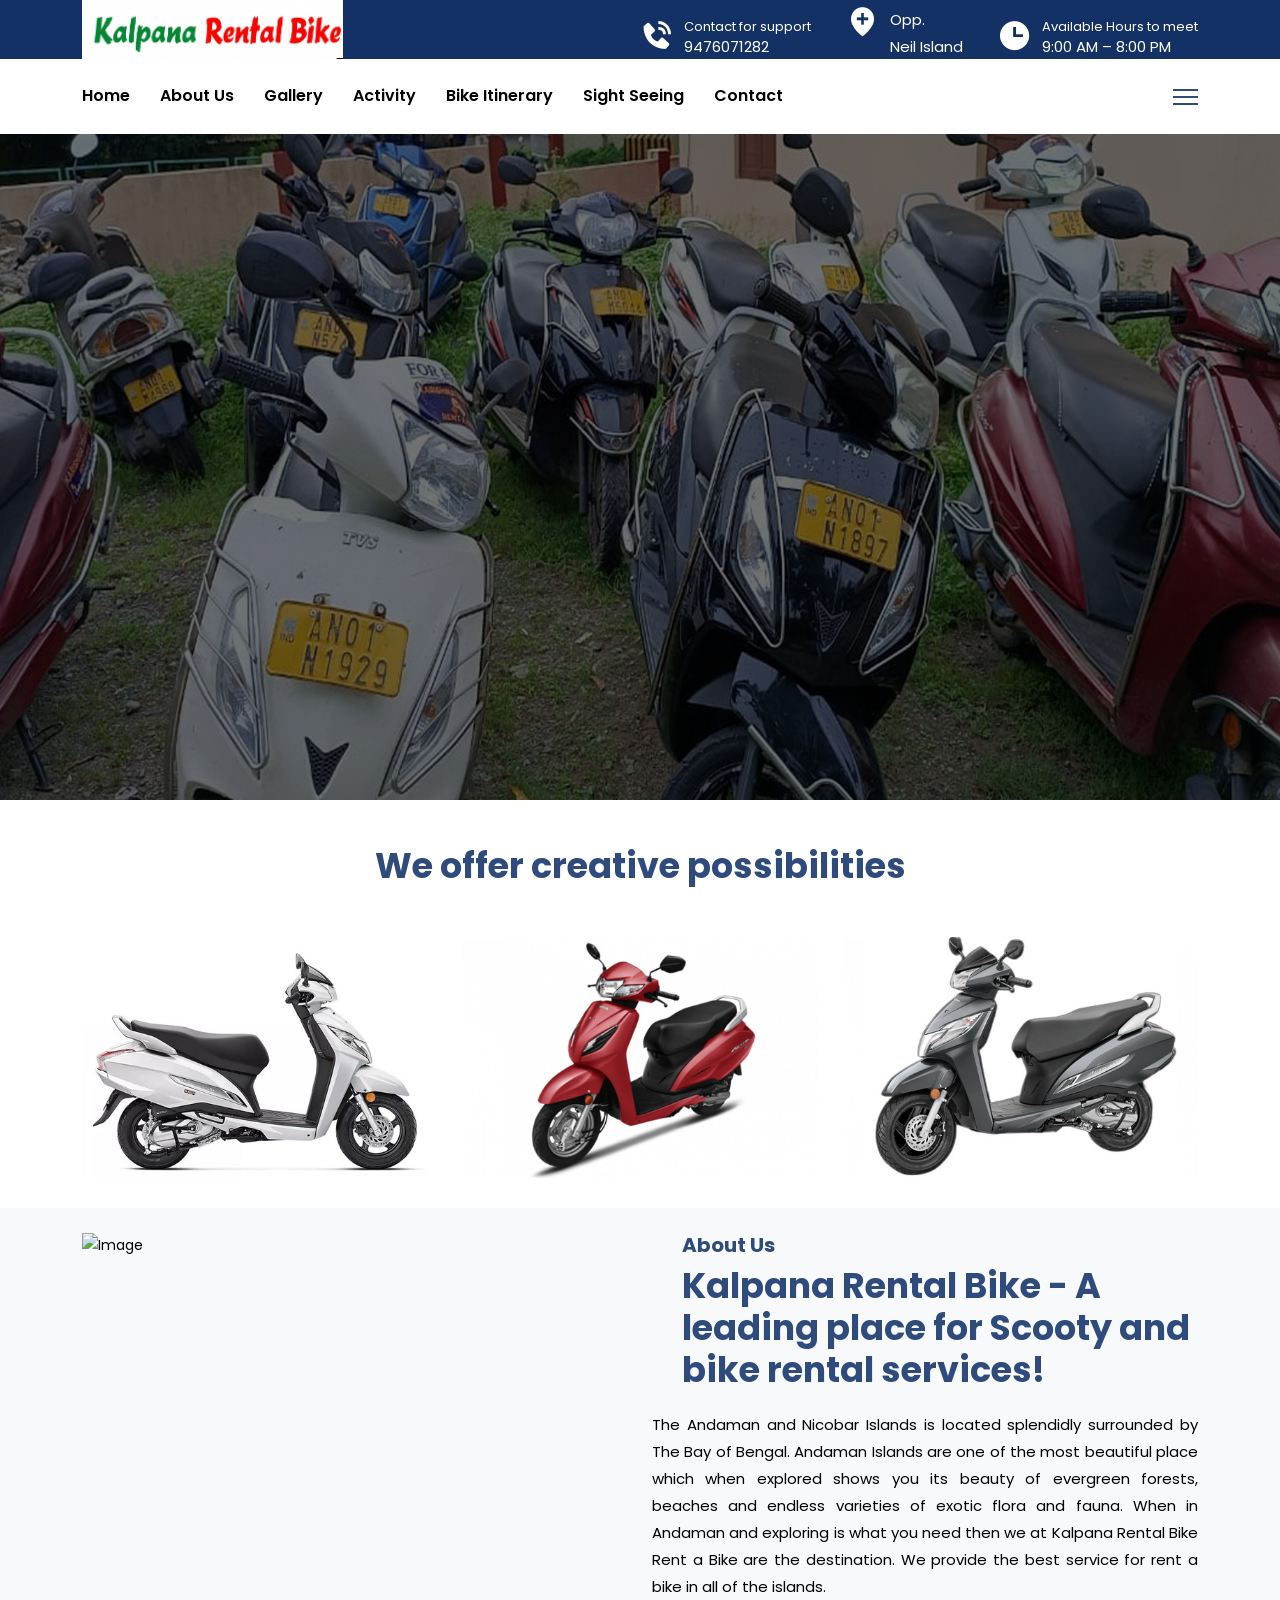
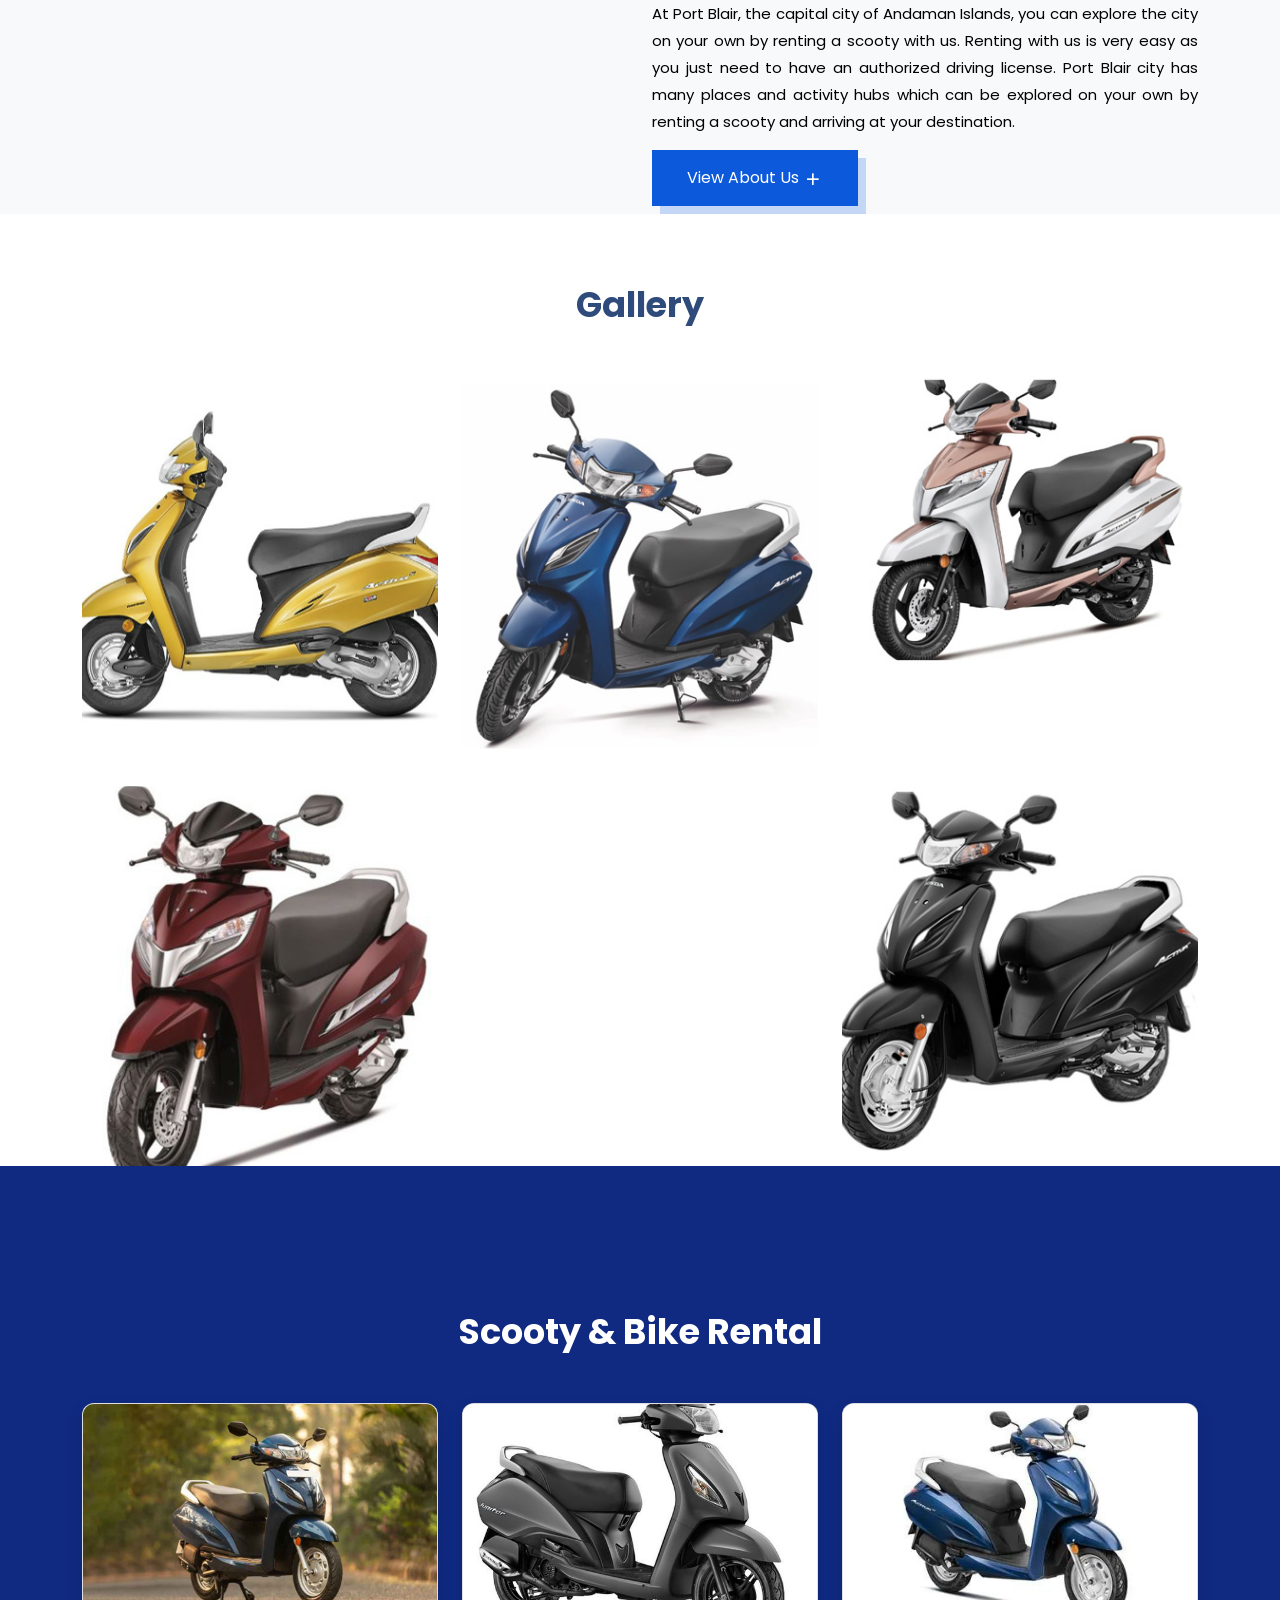
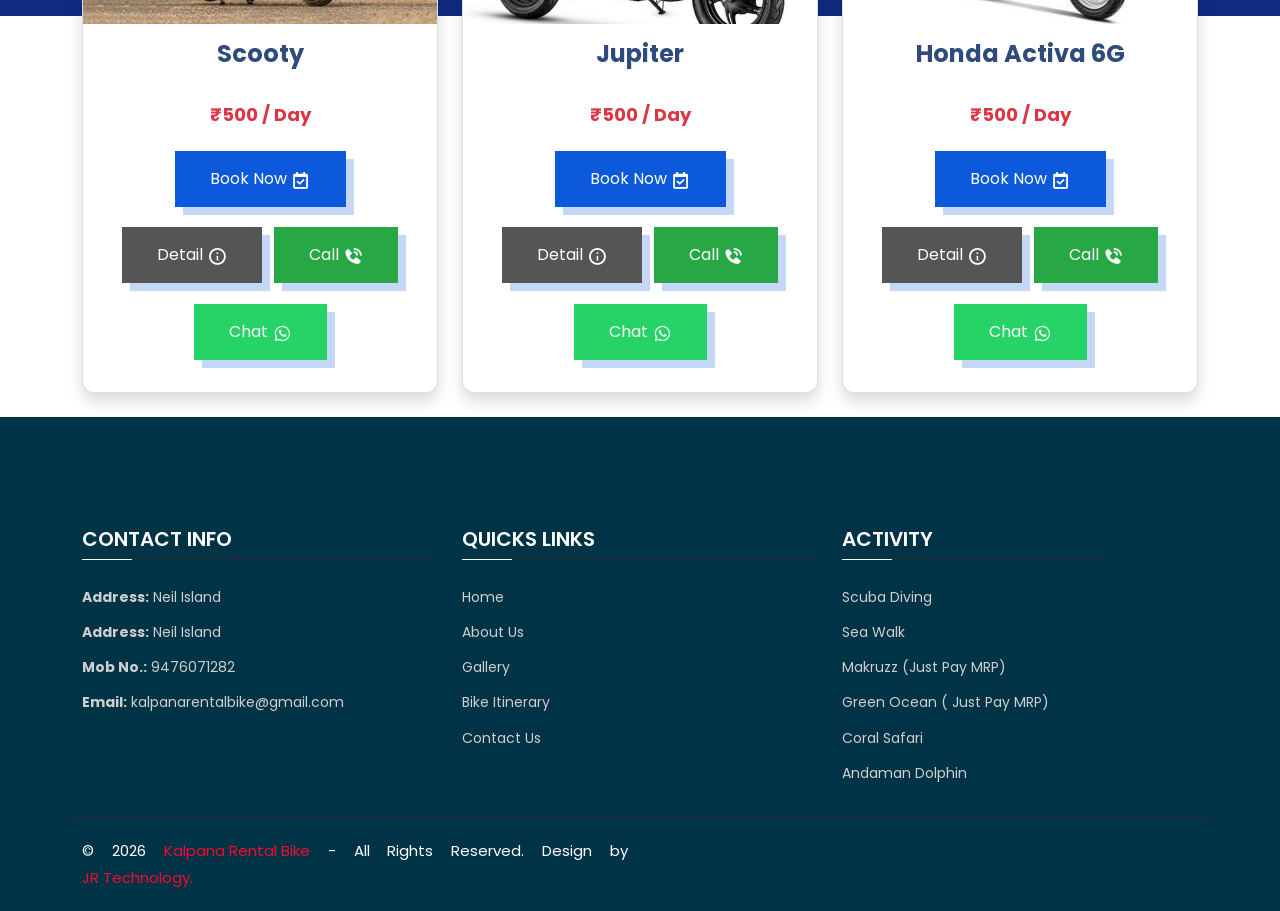
==== commit 4ce93b7b: "ss" ====
--- a/index.html
+++ b/index.html
@@ -326,7 +326,7 @@
 				<div class="row">
 					<div class="col-lg-6">
 						<div class="who-we-are-img">
-							<img src="images/who-we-are-img.jpg" alt="Image">
+							<img src="images/who-we-are-img.png" alt="Image">
 							
 						</div>
 					</div>
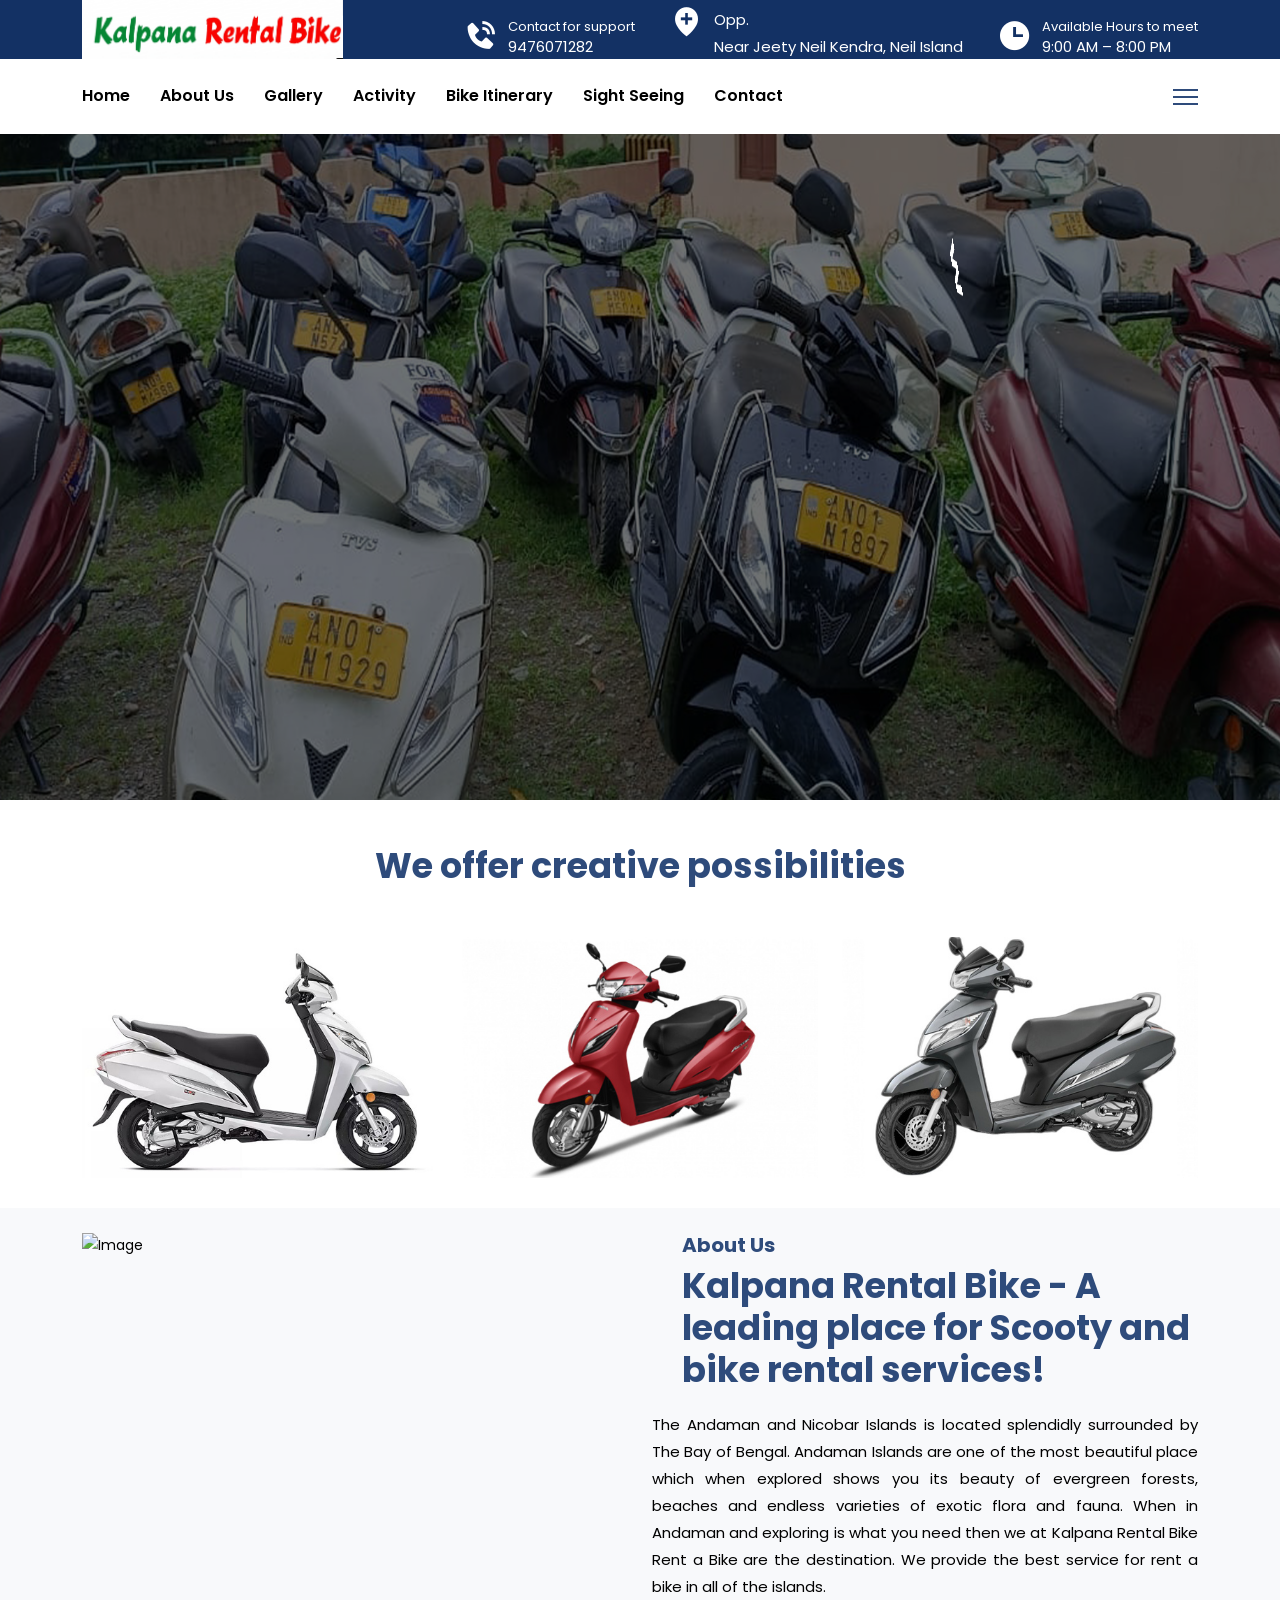
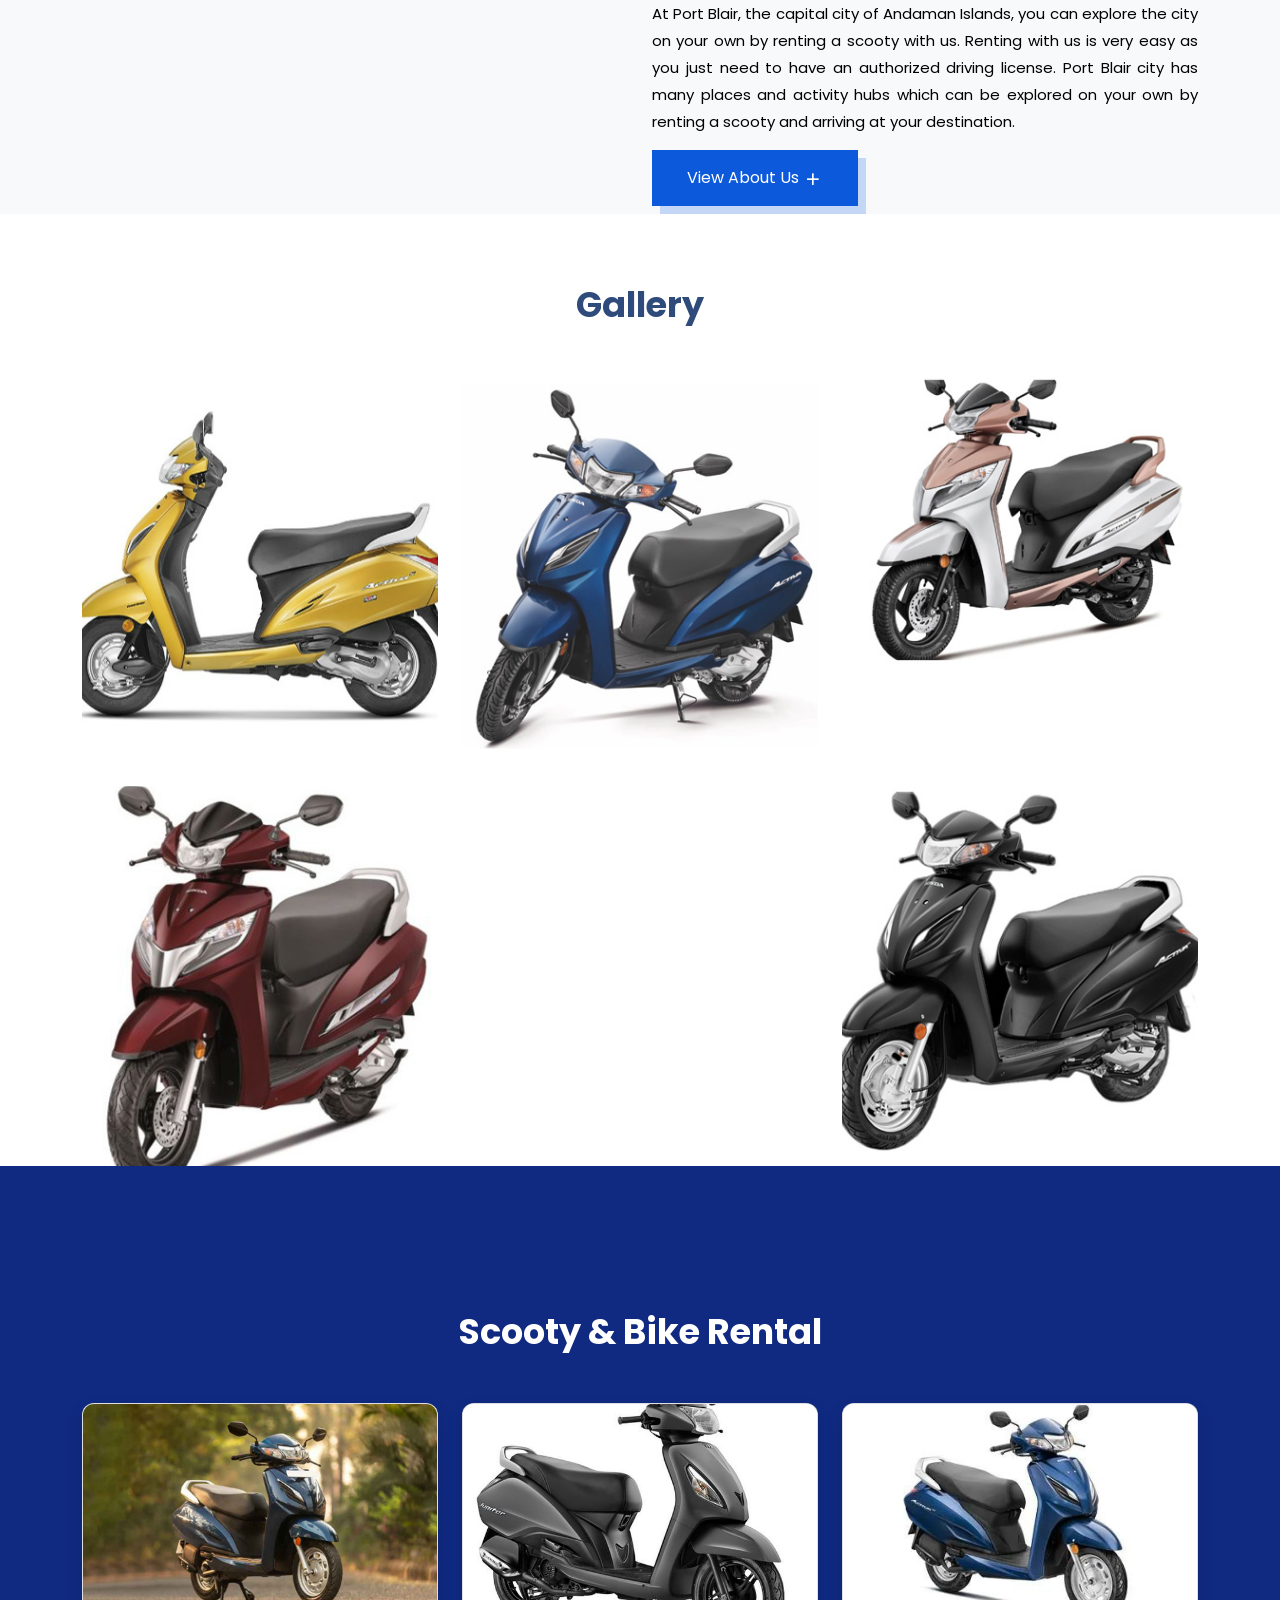
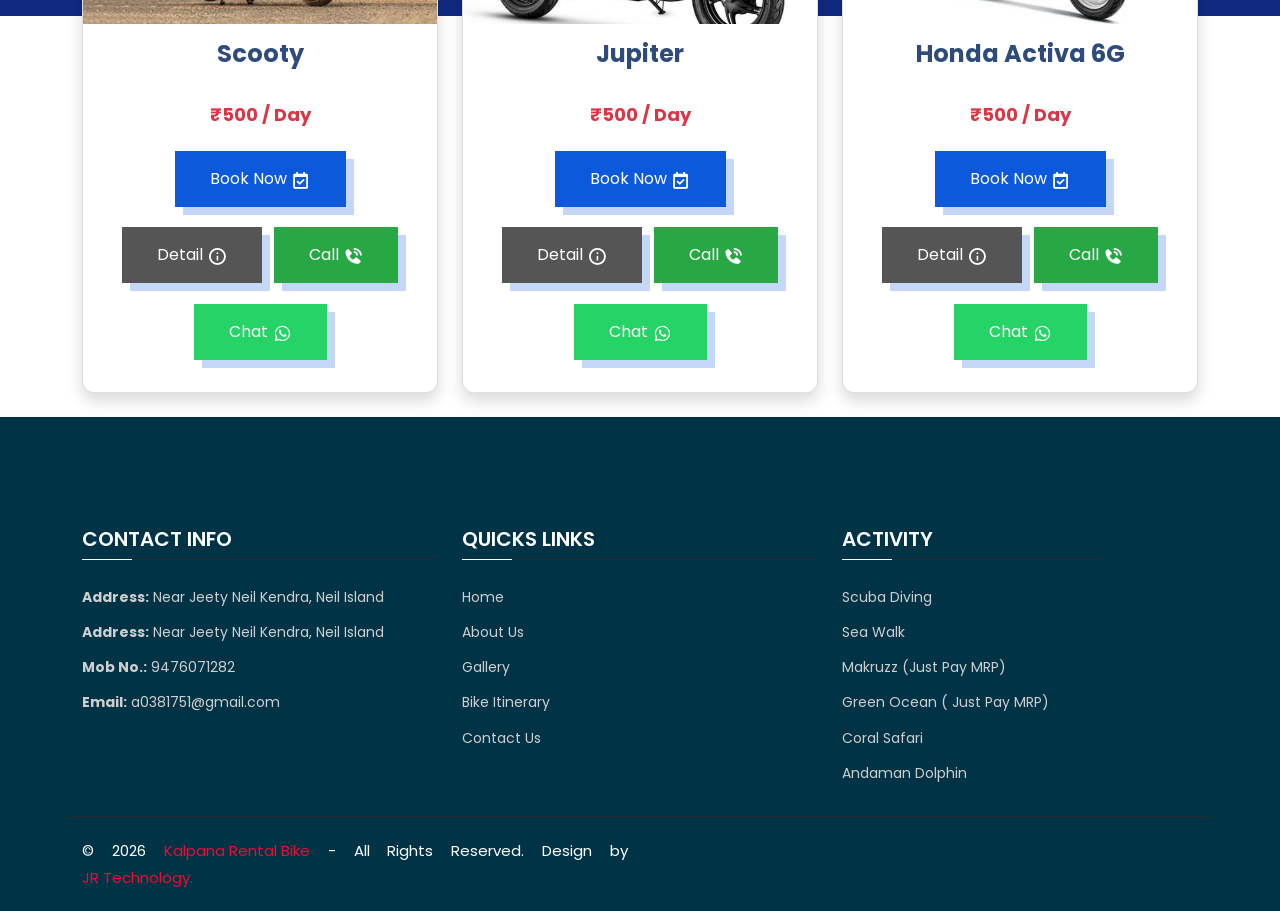
==== commit 6e3d0e3e: "jg" ====
--- a/index.html
+++ b/index.html
@@ -73,7 +73,7 @@
 									<li>
 										<i class='bx bxs-location-plus'></i>
 										
-										 Opp. <br>Neil Island
+										 Opp. <br>Near Jeety Neil Kendra, Neil Island
 									</li>
 									<li>
 										<i class='bx bxs-time'></i>
@@ -191,7 +191,7 @@
 										<span>9476071282</span>
 									</li>
 									<li>
-										<span><a href="#" >kalpanarentalbike@gmail.com</a></span>
+										<span><a href="#" >a0381751@gmail.com</a></span>
 									</li>
 								</ul>
 							</div>
@@ -557,11 +557,11 @@
 						<div class="single-widget">
 							<h3>Contact Info</h3>
 							<ul>
-								<li><b>Address:</b> Neil Island</li>
-								<li><b>Address:</b> Neil Island</li>
+								<li><b>Address:</b> Near Jeety Neil Kendra, Neil Island</li>
+								<li><b>Address:</b> Near Jeety Neil Kendra, Neil Island</li>
 								<li><b>Mob No.:</b> <a href="#">9476071282</a></li>
 							
-								<li><b>Email:</b> <a href="#">kalpanarentalbike@gmail.com</a></li>
+								<li><b>Email:</b> <a href="#">a0381751@gmail.com</a></li>
 							</ul>
 						</div>
 					</div>
